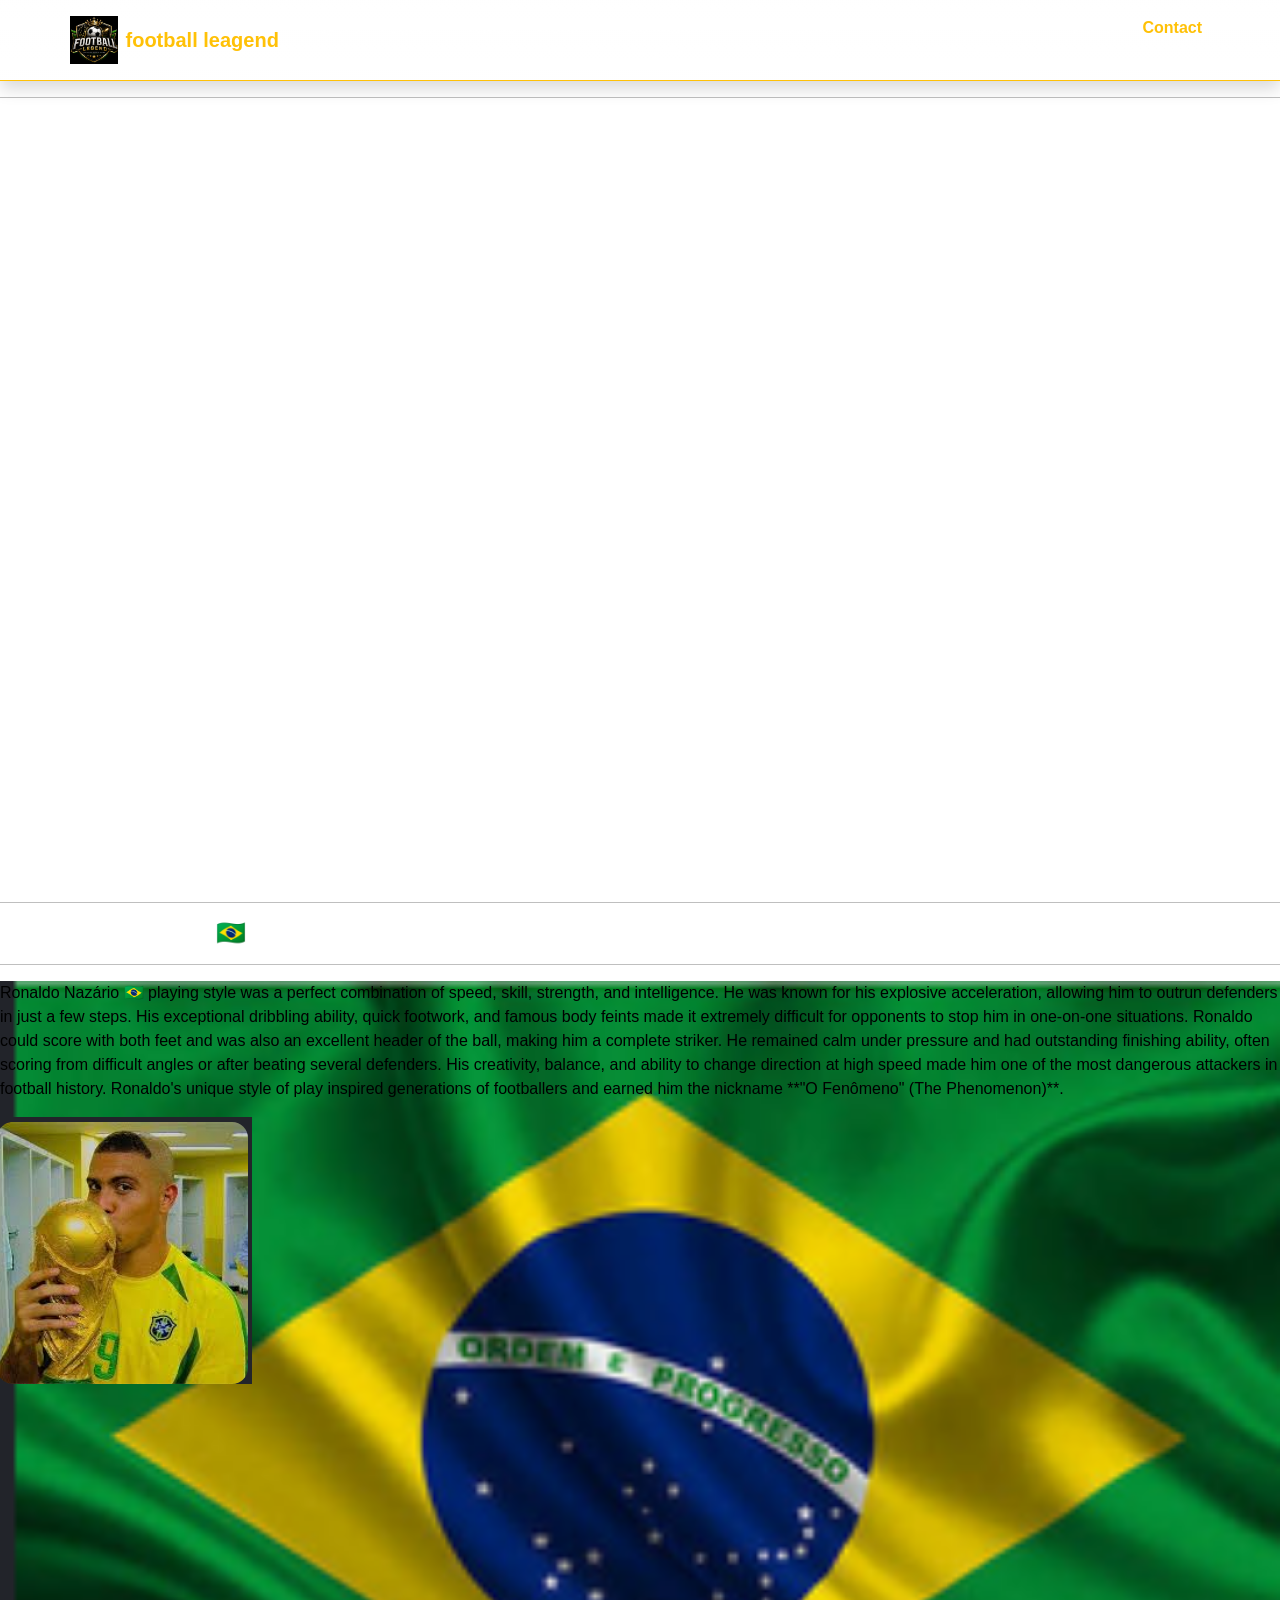
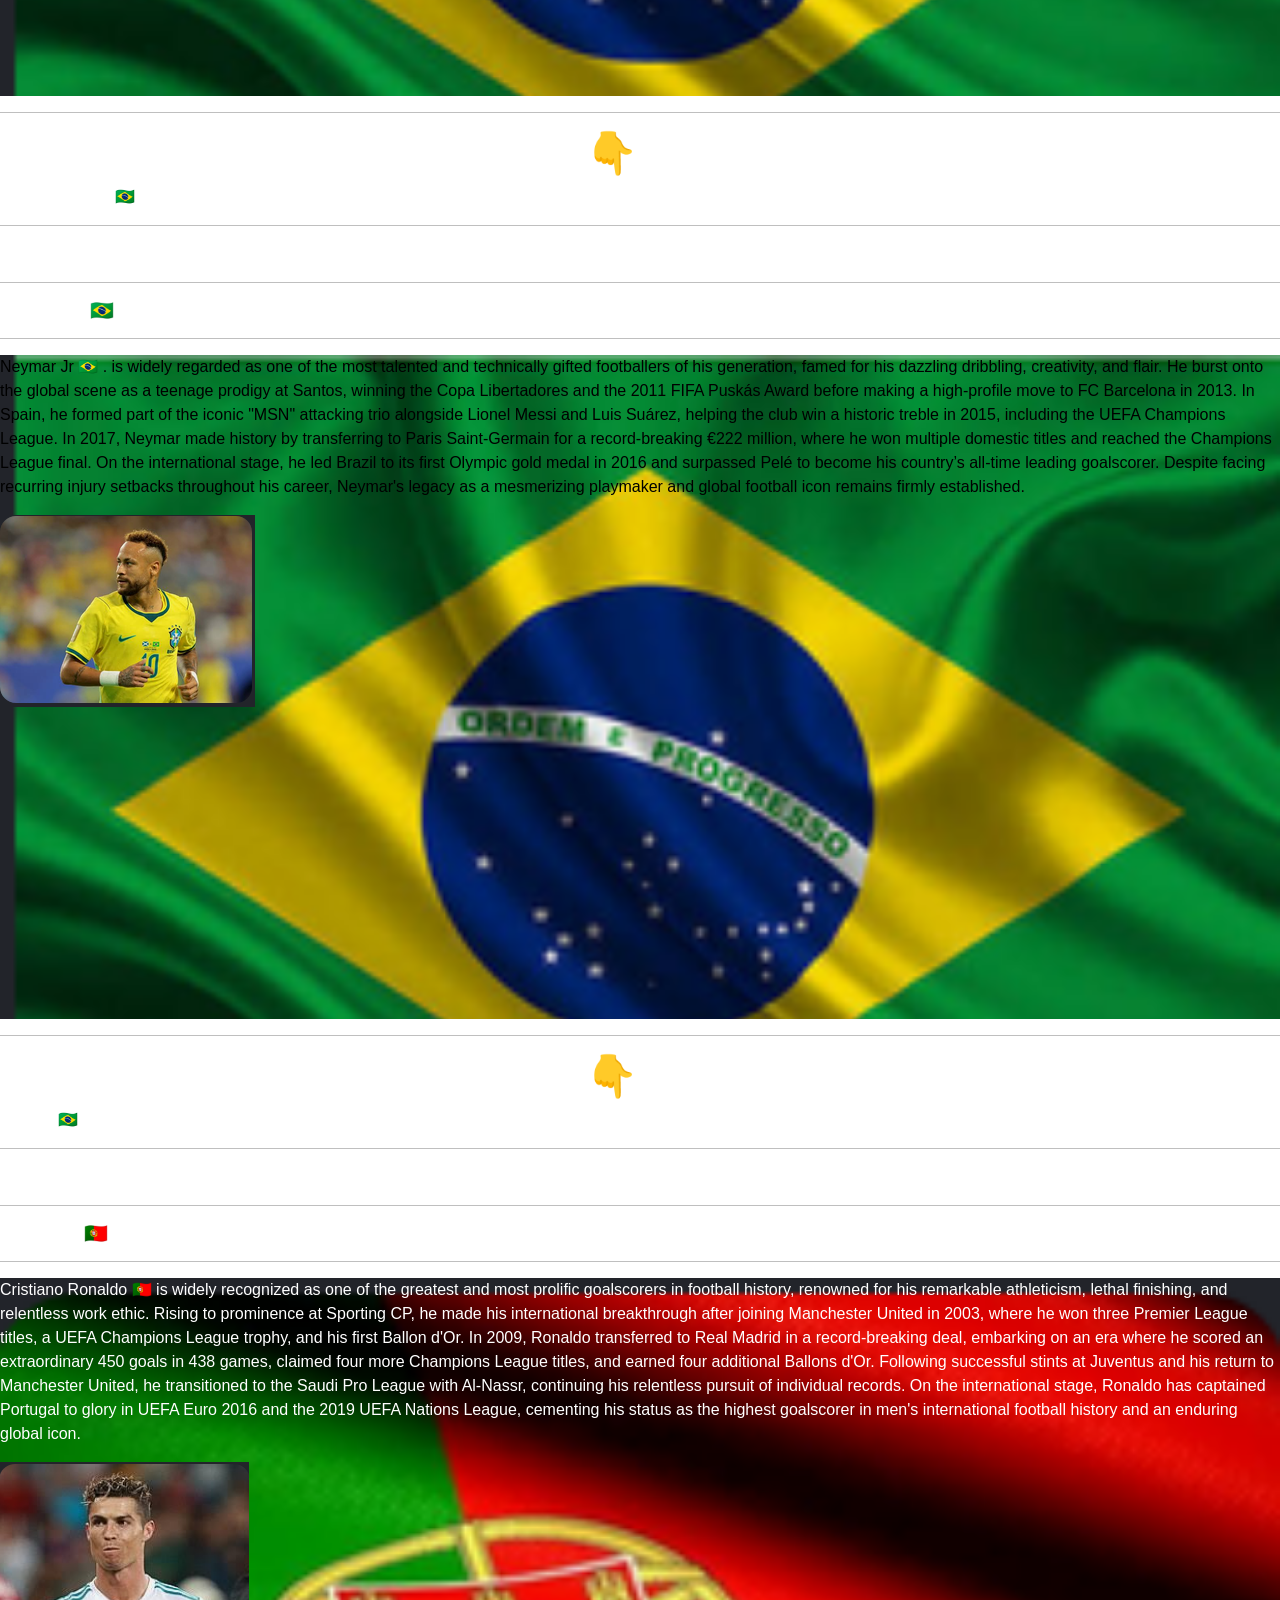
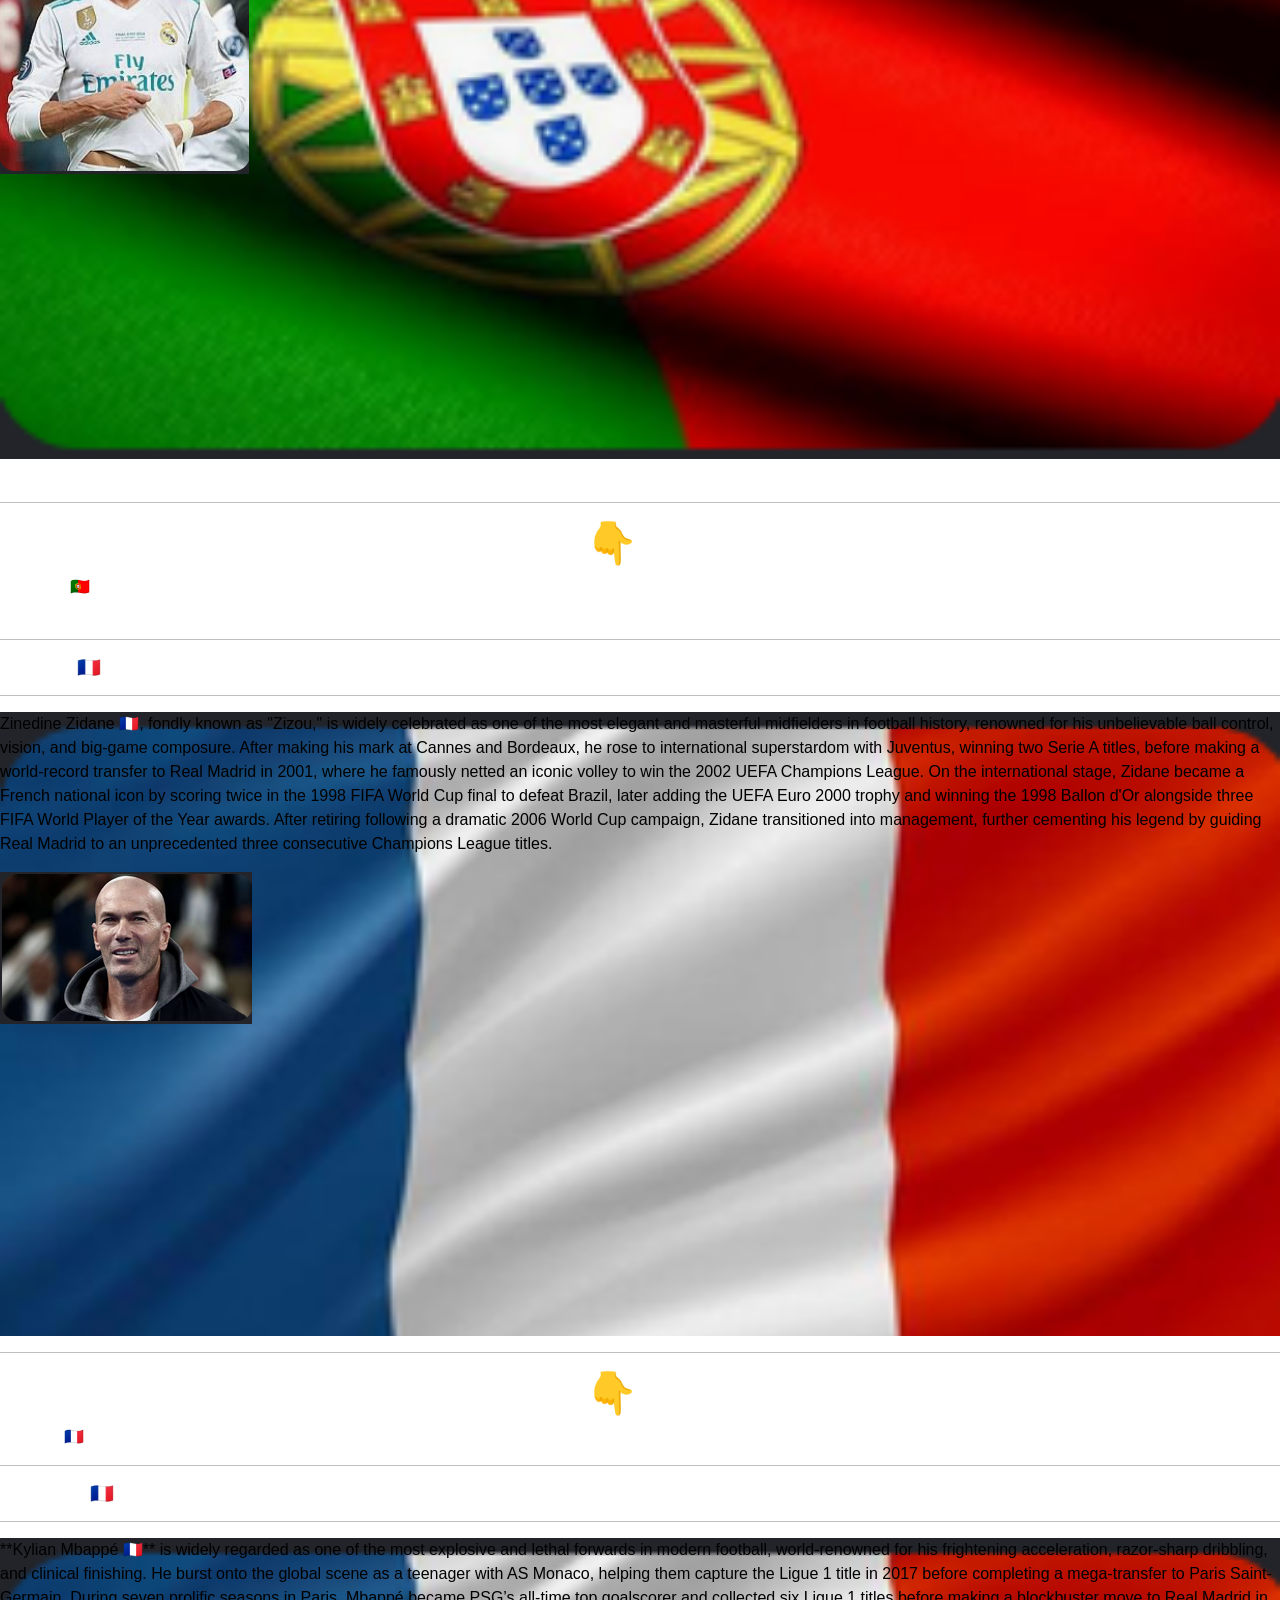
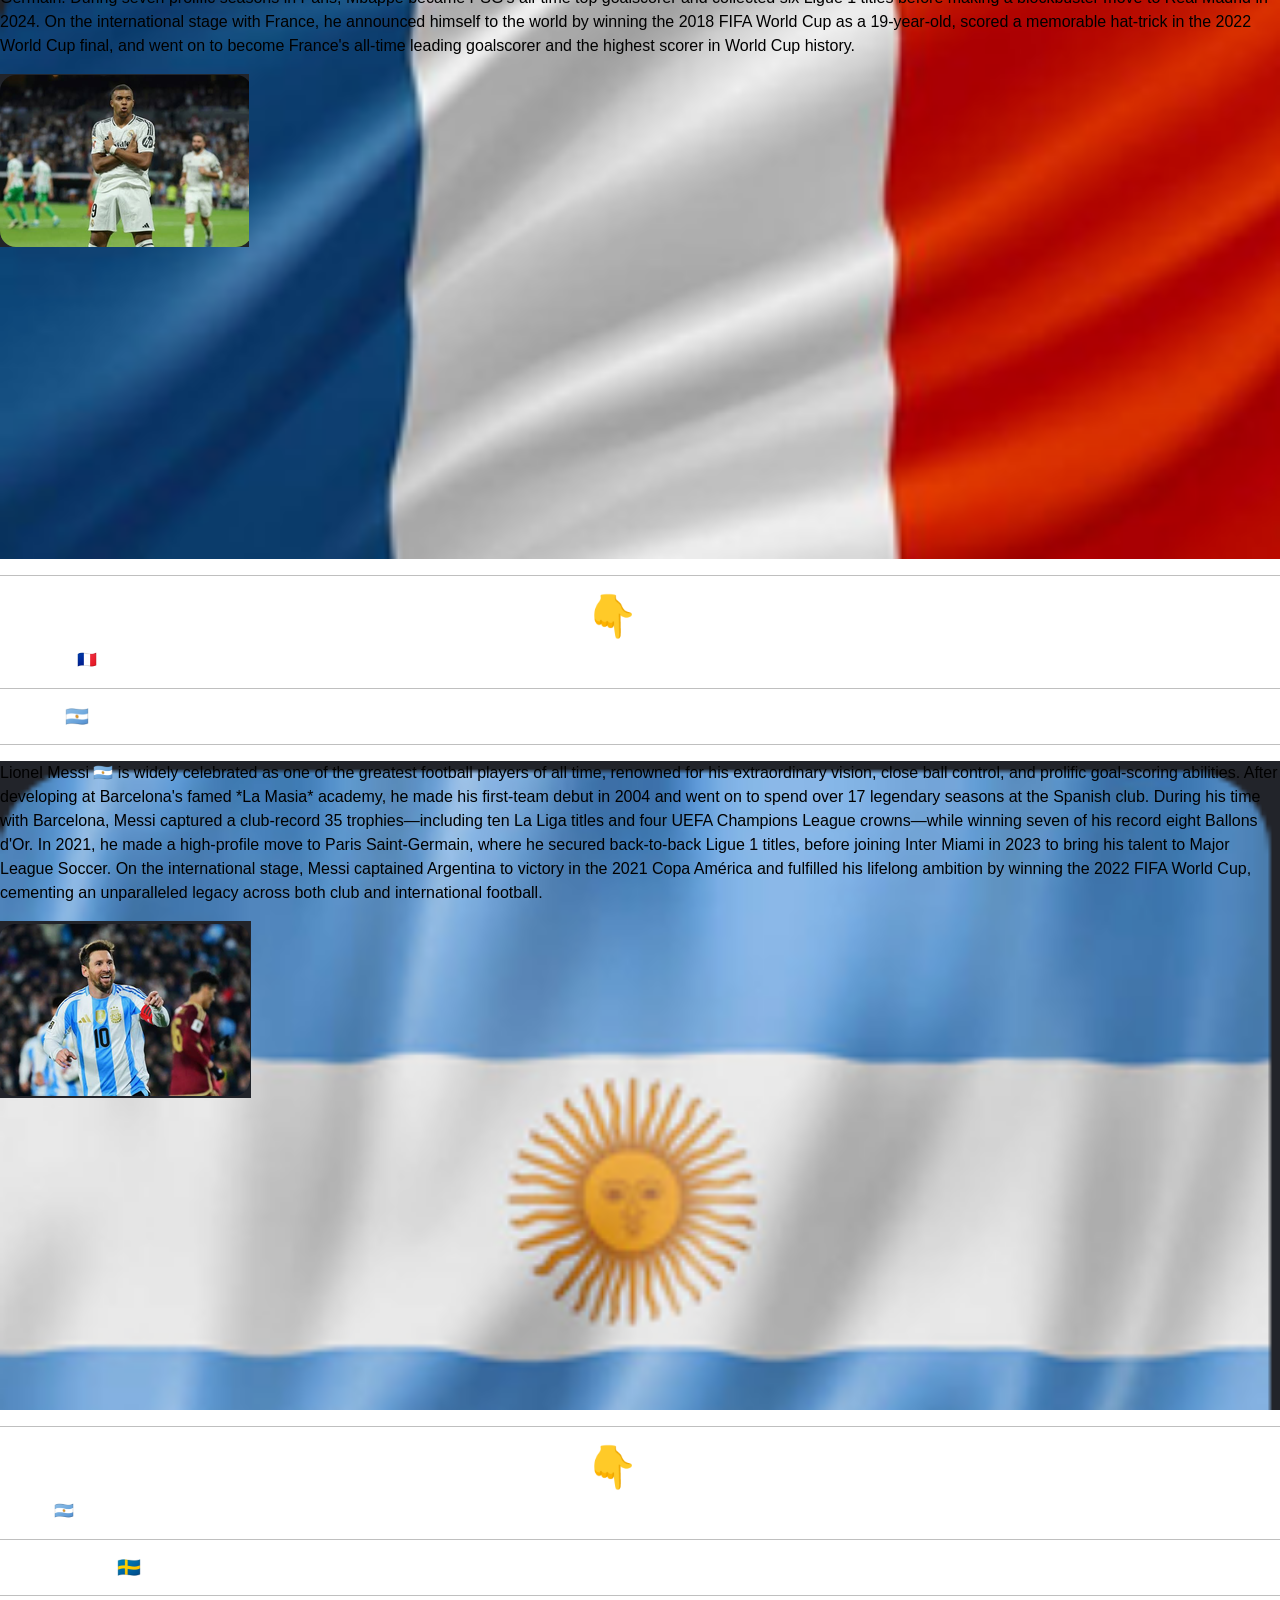
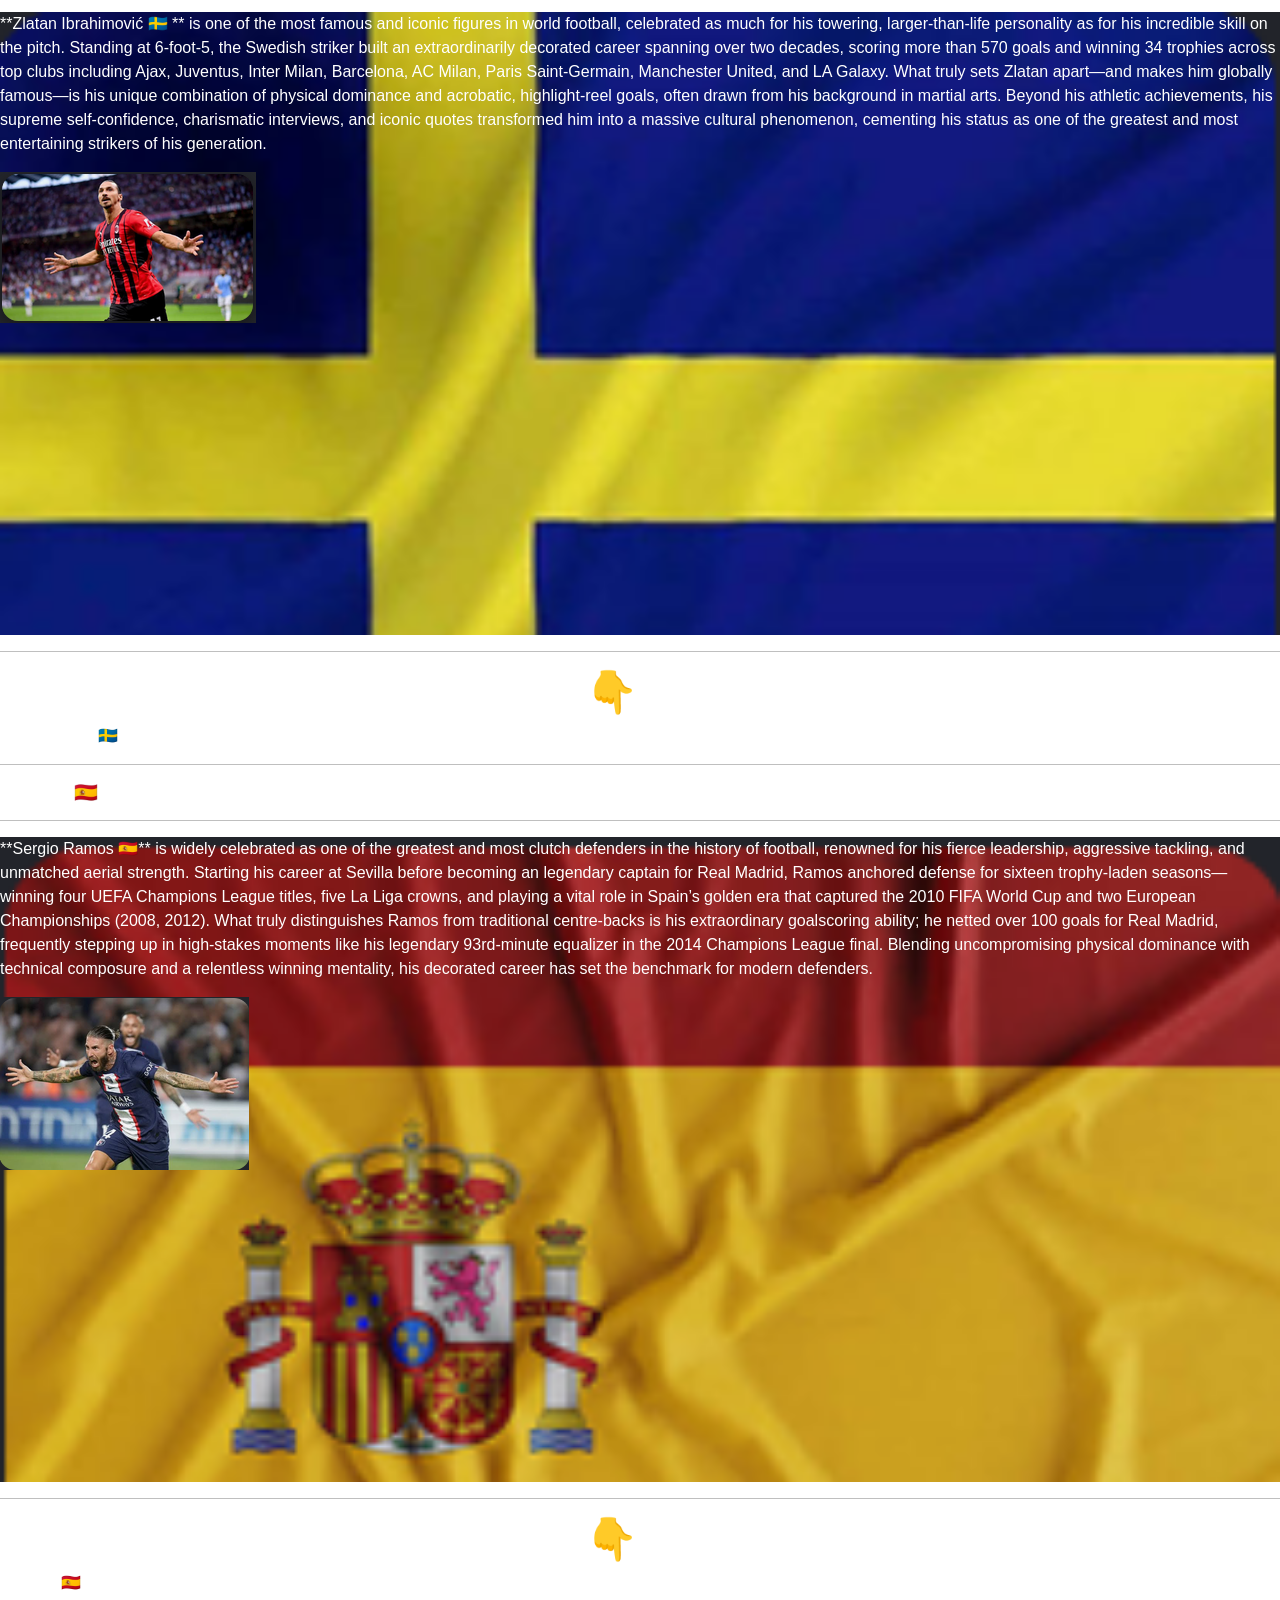
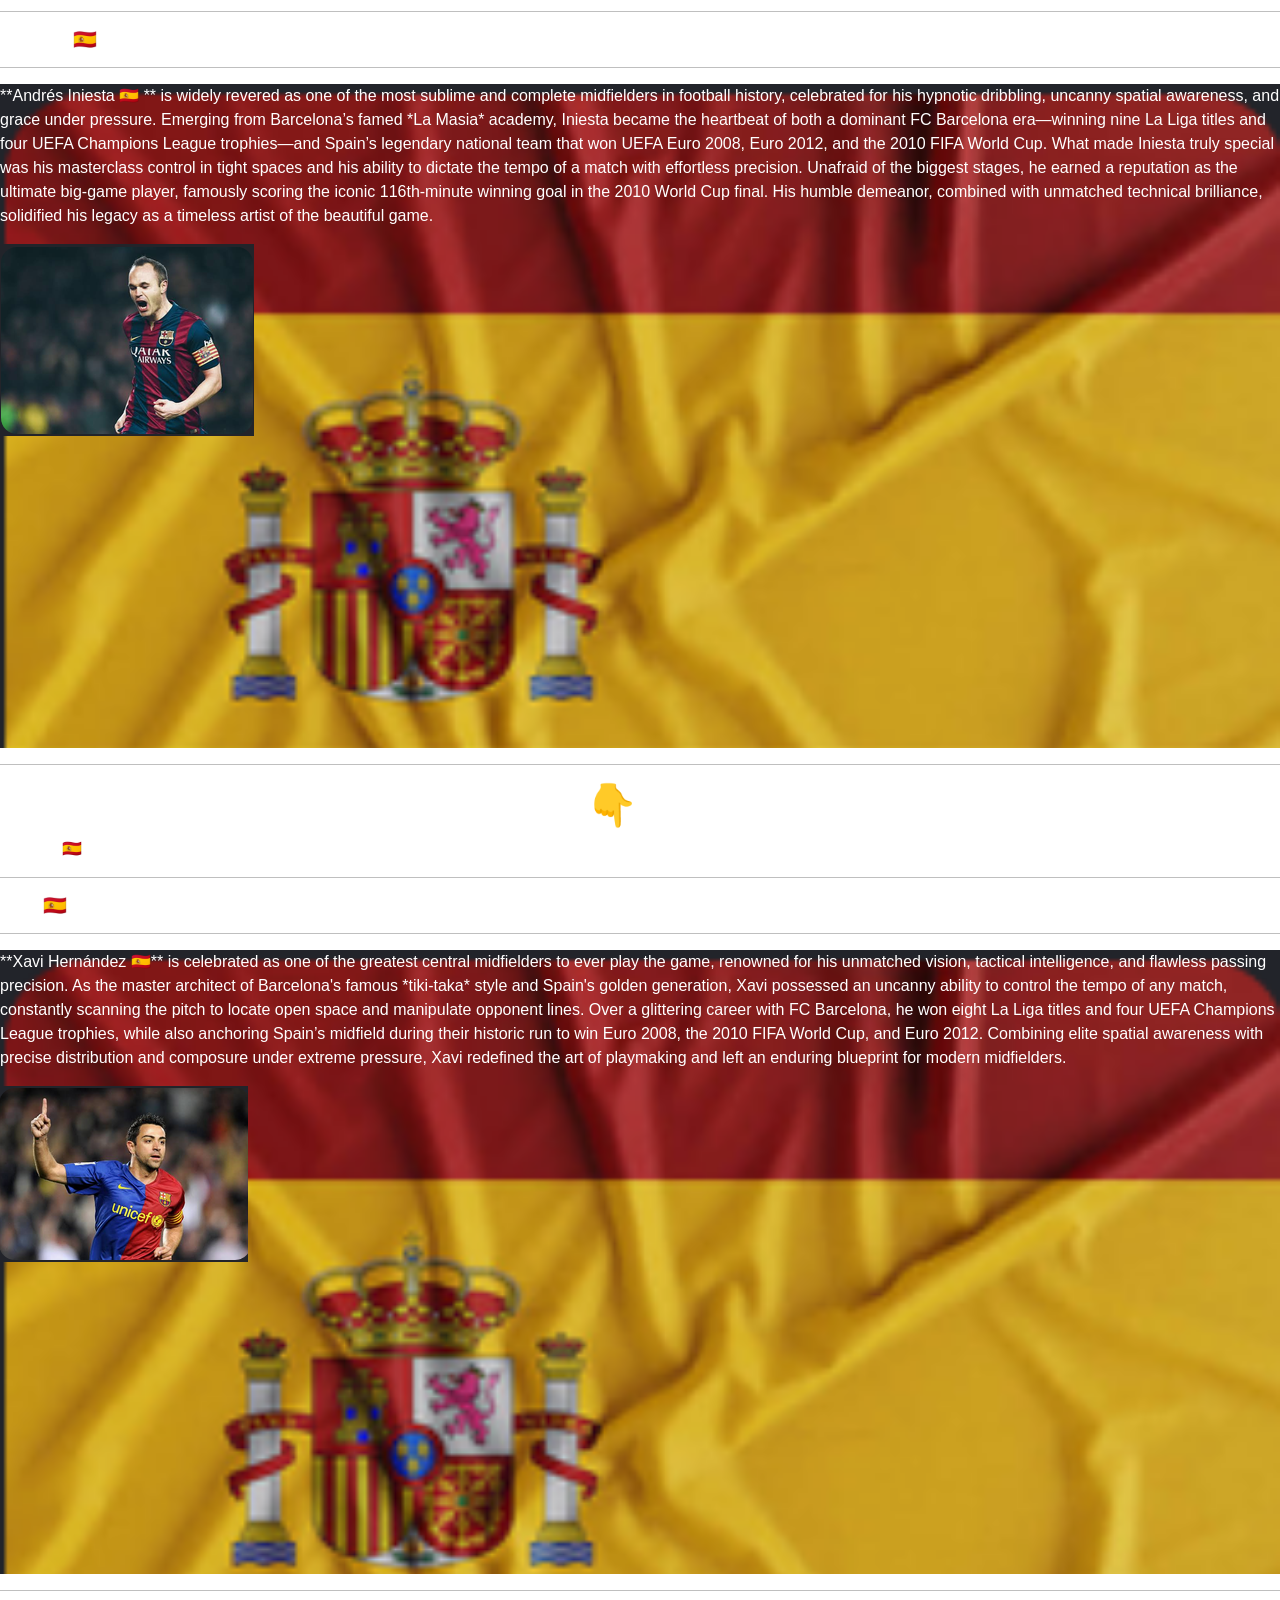
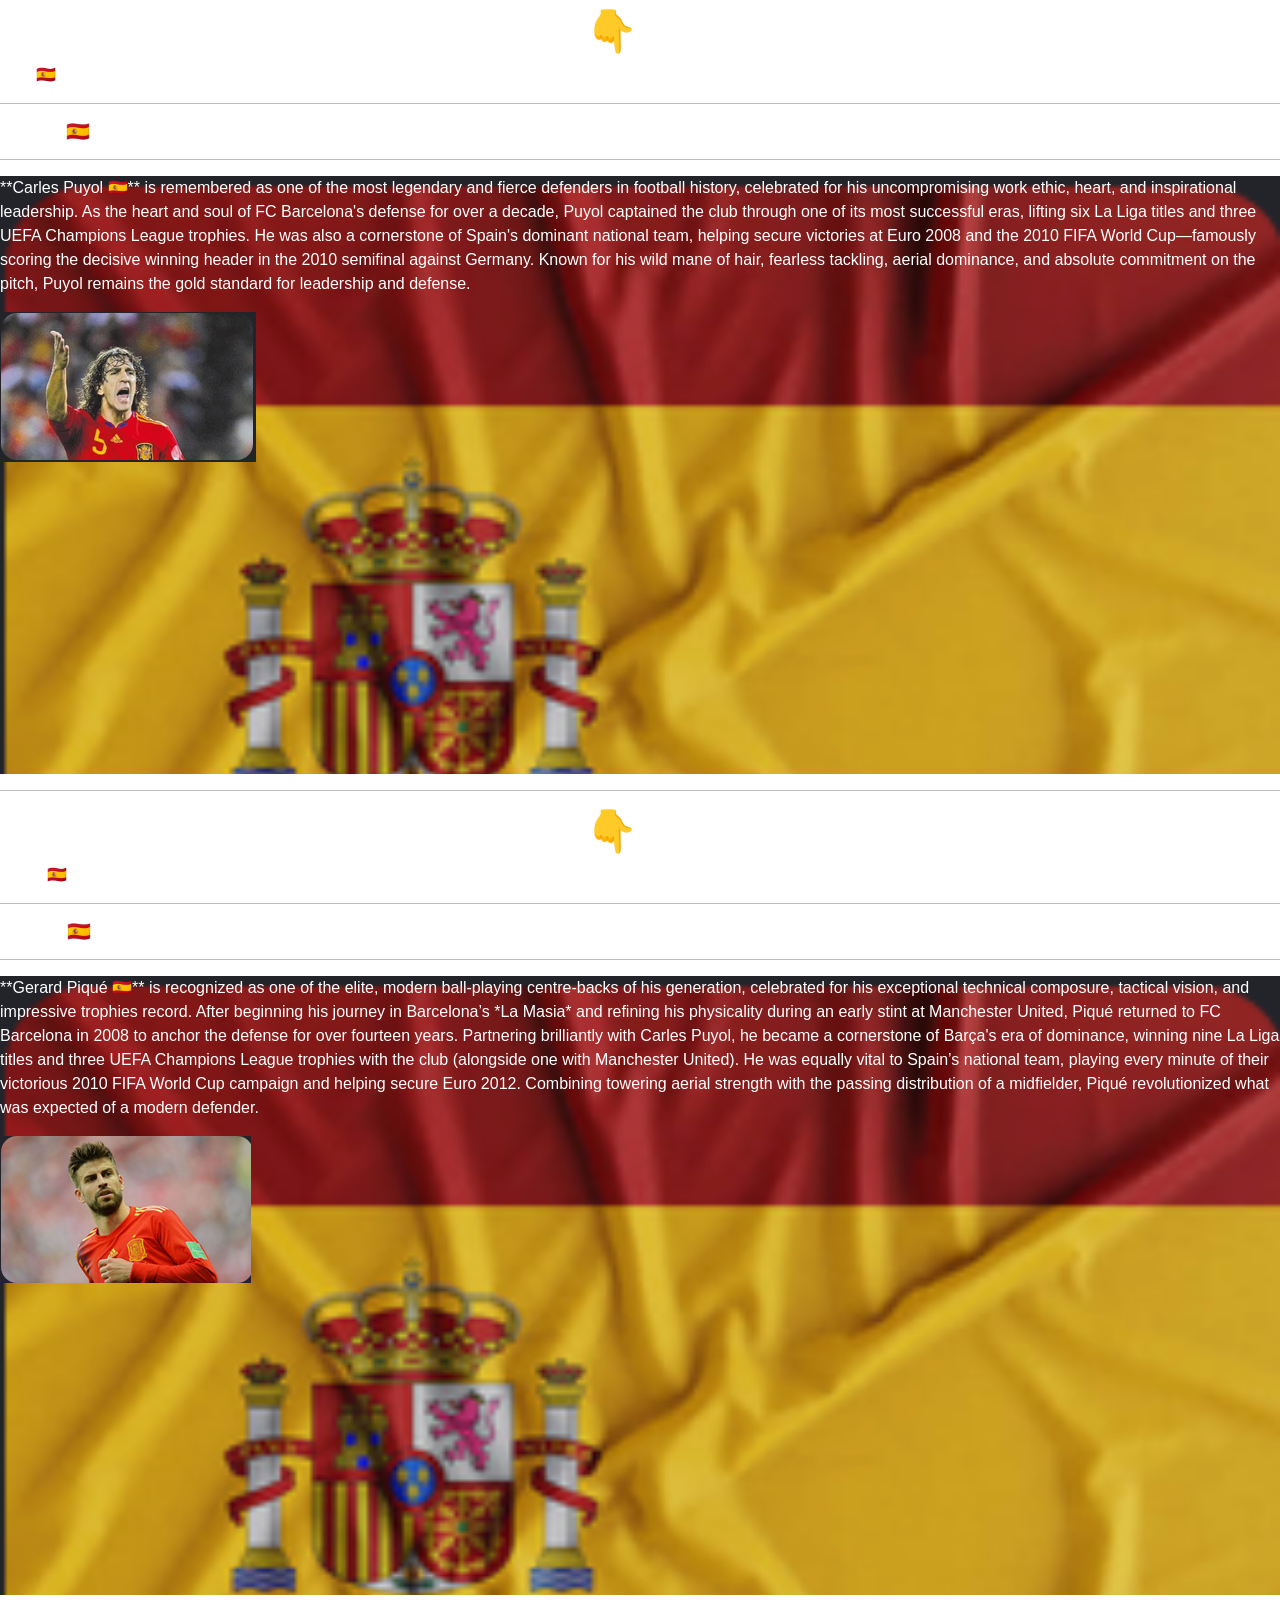
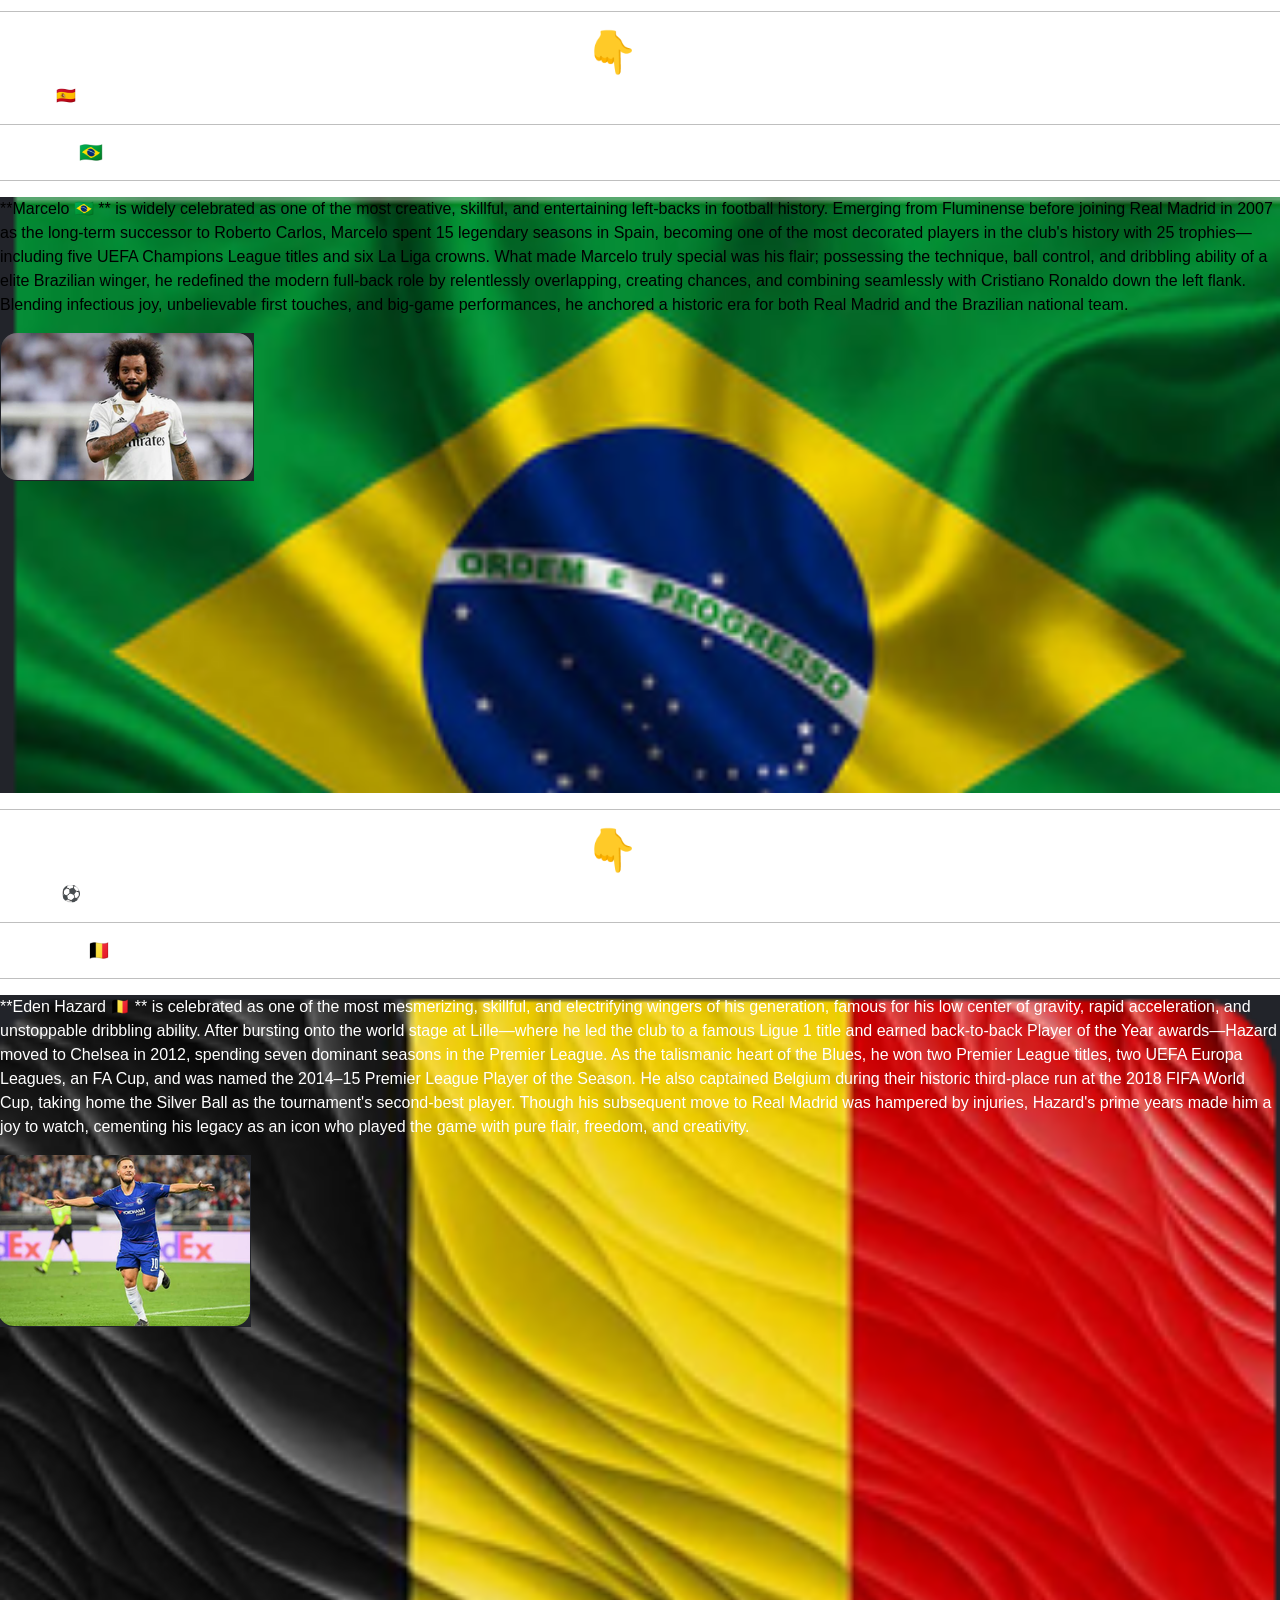
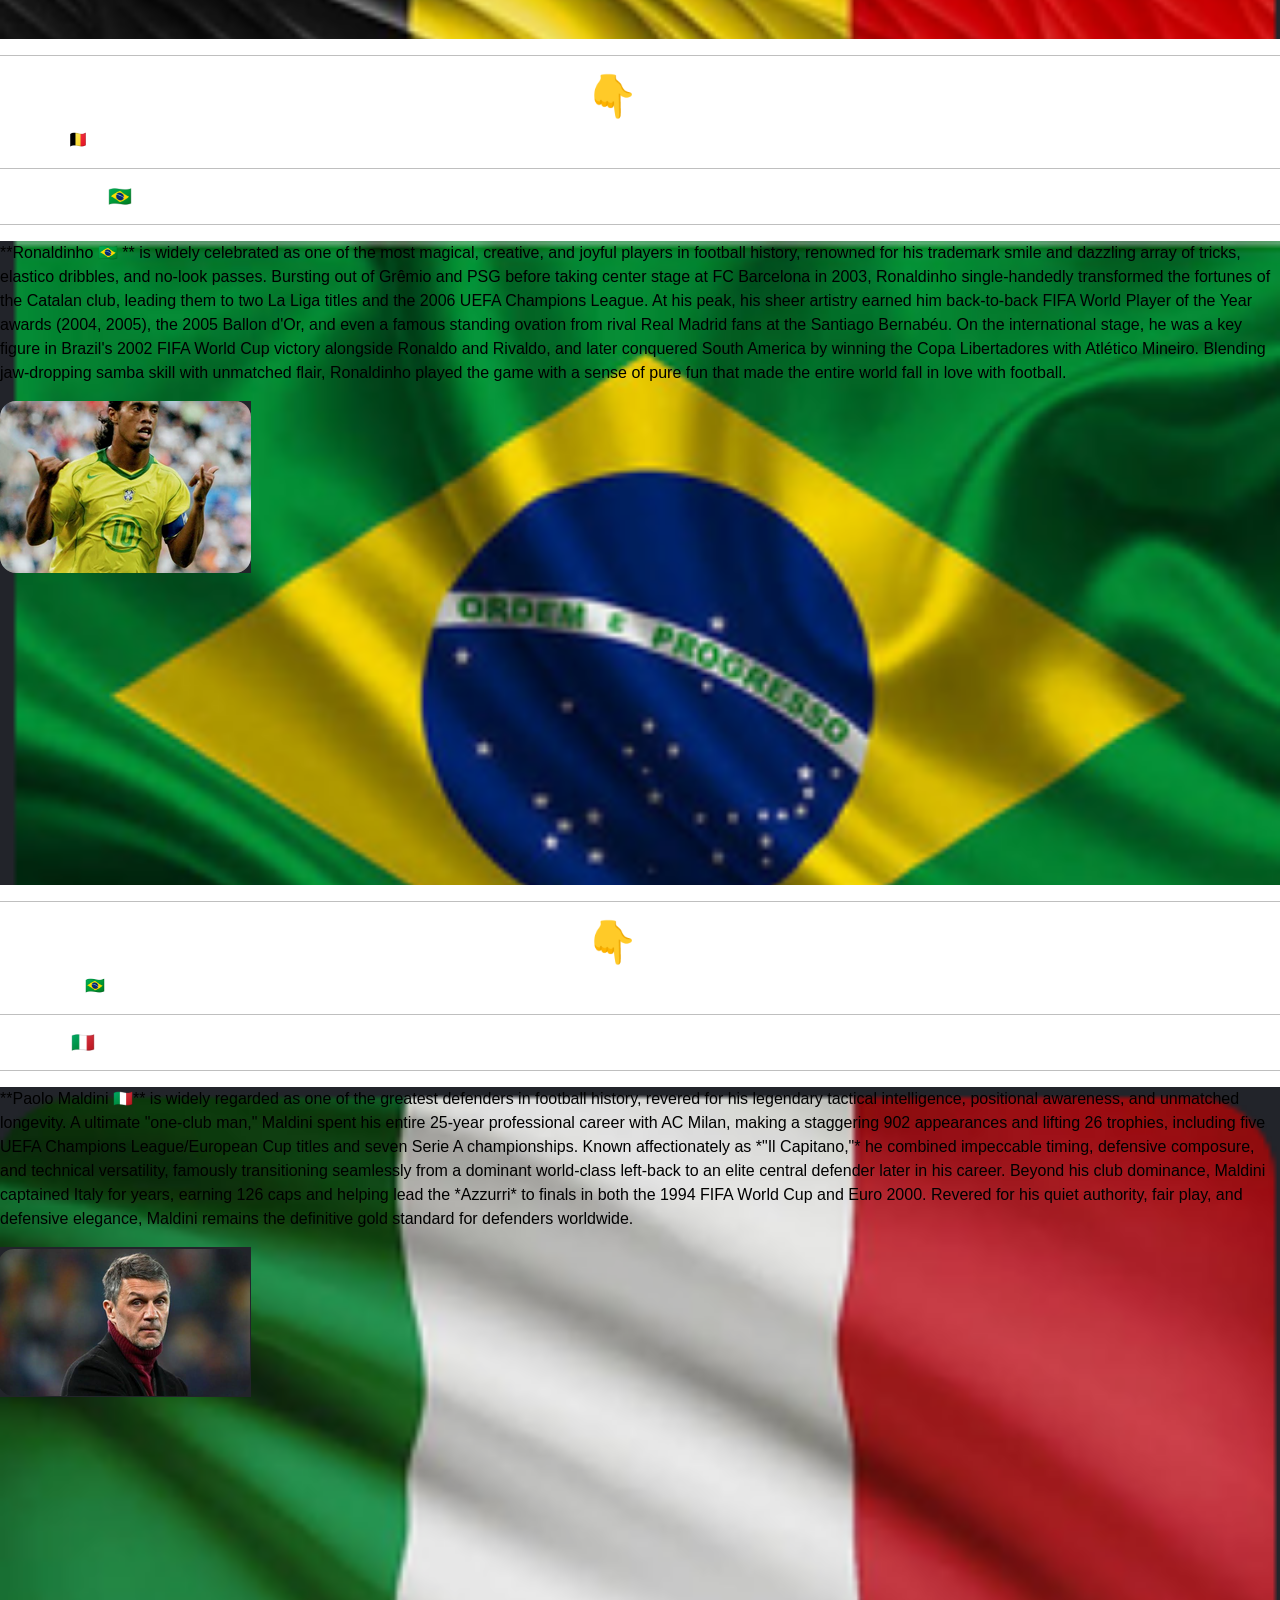
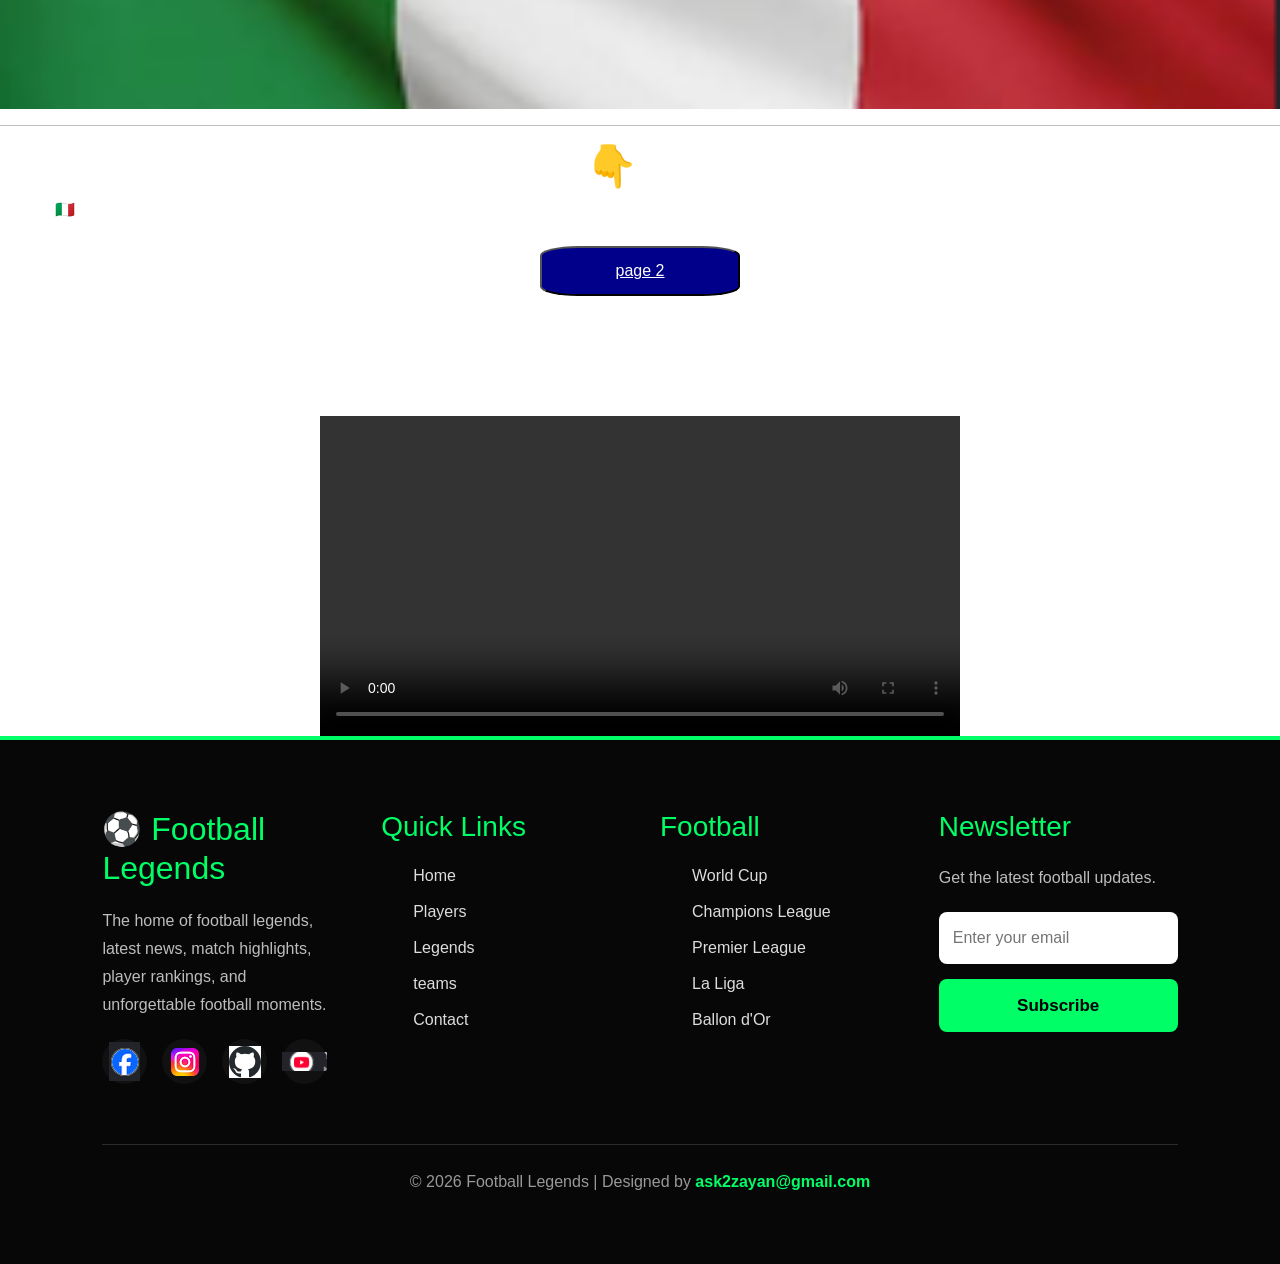
==== index.html @ ebcd94b7 "Add files via upload" ====
<!DOCTYPE html>
<html lang="en">
<head>
    <meta charset="UTF-8">
    <meta name="viewport" content="width=device-width, initial-scale=1.0">
        <title>Football Legend  |The Game of Legends</title>
    <link href="https://cdn.jsdelivr.net/npm/bootstrap@5.3.8/dist/css/bootstrap.min.css" rel="stylesheet" integrity="sha384-sRIl4kxILFvY47J16cr9ZwB07vP4J8+LH7qKQnuqkuIAvNWLzeN8tE5YBujZqJLB" crossorigin="anonymous">
<link rel="stylesheet" href="./style.css">
<link rel="shortcut icon" href="./logo.png" type="image/x-icon">
</head>
<body>
<body class="bg-white text-black">

  <!-- Sticky Header -->
  <header class="sticky-top bg-gradient border-bottom border-warning shadow">
    <nav class="navbar navbar-expand-xl navbar-dark container py-2">
      
      <!-- Logo Area -->
      <a class="navbar-brand d-flex align-items-center fw-bold text-warning" href="#">
        <span class="fs-3 me-2"><img src="./logo.png" alt="..." style="width:60px ;"  ></span>
        <span class="tracking-wide">football leagend</span>
      </a>

      <!-- Mobile Toggle Button -->
      <button class="navbar-toggler" type="button" data-bs-toggle="collapse" data-bs-target="#mainNavbar" aria-controls="mainNavbar" aria-expanded="false" aria-label="Toggle navigation">
        <span class="navbar-toggler-icon"></span>
      </button>

      <!-- Navigation Links -->
      <div class="collapse navbar-collapse" id="mainNavbar" style="color: black;"  >
        <ul class="navbar-nav ms-auto mb-2 mb-xl-0 gap-xl-1">
          <li class="nav-item">
            <a class="nav-link fw-semibold" href="./player.html">Players</a>
          </li>
          <li class="nav-item">
            <a class="nav-link fw-semibold" href="./leagend.html">Legends</a>
          </li>
          <li class="nav-item">
            <a class="nav-link fw-semibold text-capitalize" href="./teams.html">Teams</a>
          </li>
          <li class="nav-item">
            <a class="nav-link fw-semibold" href="./world cup .html">World Cup</a>
          </li>
          <li class="nav-item">
            <a class="nav-link fw-semibold" href="./leadgue.html">Champions League</a>
          </li>
          <li class="nav-item">
            <a class="nav-link fw-semibold" href="./premier.html">Premier League</a>
          </li>
          <li class="nav-item">
            <a class="nav-link fw-semibold" href="./la.html">La Liga</a>
          </li>
          <li class="nav-item">
            <a class="nav-link fw-semibold" href="./ballon.html">Ballon d'Or</a>
          </li>
          <li class="nav-item">
            <a class="nav-link fw-semibold" href="./video.html">Videos</a>
          </li>
          <li class="nav-item">
            <a class="nav-link fw-semibold text-warning" href="./contect.html">Contact</a>
          </li>
        </ul>
      </div>

    </nav>
  </header>




</nav>
    <div class="play"  style="  background-position: center;  background-image: url(./ChatGPT\ Image\ Aug\ 3\,\ 2026\,\ 01_56_05\ PM.png); background-repeat: no-repeat; background-size: 100%; height: 1000px; " >
        
<h6></h6>
<hr>
</div>
<br>

</div>
<hr>
<h5 style="font-size: x-large;" >:ronaldo nazario R9 🇧🇷  :-</h5>
<hr>
<div class="R9"> 
<P> Ronaldo Nazário 🇧🇷  playing style was a perfect combination of speed, skill, strength, and intelligence. He was known for his explosive acceleration, allowing him to outrun defenders in just a few steps. His exceptional dribbling ability, quick footwork, and famous body feints made it extremely difficult for opponents to stop him in one-on-one situations. Ronaldo could score with both feet and was also an excellent header of the ball, making him a complete striker. He remained calm under pressure and had outstanding finishing ability, often scoring from difficult angles or after beating several defenders. His creativity, balance, and ability to change direction at high speed made him one of the most dangerous attackers in football history. Ronaldo's unique style of play inspired generations of footballers and earned him the nickname **"O Fenômeno" (The Phenomenon)**.</P>
<img src="./Screenshot 2026-07-29 at 16-03-27 r9 - Google Search.png" alt="r9">
<br>
<br>
<br>
<br>
<br>
<br>
<br>
<br>
<br>
<br>
<br>
<br>
<br>
<br>
</div>
<hr>
<h1>about his playing style click blow 👇</h1>
    <a href="https://youtu.be/BnAOL7z0GY8?si=r1n_H5SsnhCf3WZb">ronaldo nazario 🇧🇷 </a>
    <hr>
    <!-- neymar -->
<br>
    <hr>
    <h5 style="font-size:larger;">:neymar.jr 🇧🇷 :-</h5>
<hr>
<div class="m10"> 
<P>Neymar Jr 🇧🇷 . is widely regarded as one of the most talented and technically gifted footballers of his generation, famed for his dazzling dribbling, creativity, and flair. He burst onto the global scene as a teenage prodigy at Santos, winning the Copa Libertadores and the 2011 FIFA Puskás Award before making a high-profile move to FC Barcelona in 2013. In Spain, he formed part of the iconic "MSN" attacking trio alongside Lionel Messi and Luis Suárez, helping the club win a historic treble in 2015, including the UEFA Champions League. In 2017, Neymar made history by transferring to Paris Saint-Germain for a record-breaking €222 million, where he won multiple domestic titles and reached the Champions League final. On the international stage, he led Brazil to its first Olympic gold medal in 2016 and surpassed Pelé to become his country’s all-time leading goalscorer. Despite facing recurring injury setbacks throughout his career, Neymar's legacy as a mesmerizing playmaker and global football icon remains firmly established. </P>
<img src="./Screenshot 2026-07-30 at 16-53-04 neymar - Google Search.png" alt="m10">
<br>
<br>
<br>
<br>
<br>
<br>
<br>
<br>
<br>
<br>
<br>
<br>
<br>
<br>
</div>
<hr>
<h1>about his playing style click blow 👇</h1>
    <a href="https://youtu.be/7Ew93NripUY?si=goqkNUAT-Dew4Yw8">neymar 🇧🇷 </a>
<hr>

<!-- ronaldo -->
<br>
<hr>
    <h5 style="font-size:larger;">c.ronaldo  🇵🇹 :-</h5>
<hr>
<div class="cr7"> 
<P style="color: white;"  >
    Cristiano Ronaldo 🇵🇹  is widely recognized as one of the greatest and most prolific goalscorers in football history, renowned for his remarkable athleticism, lethal finishing, and relentless work ethic. Rising to prominence at Sporting CP, he made his international breakthrough after joining Manchester United in 2003, where he won three Premier League titles, a UEFA Champions League trophy, and his first Ballon d'Or. In 2009, Ronaldo transferred to Real Madrid in a record-breaking deal, embarking on an era where he scored an extraordinary 450 goals in 438 games, claimed four more Champions League titles, and earned four additional Ballons d'Or. Following successful stints at Juventus and his return to Manchester United, he transitioned to the Saudi Pro League with Al-Nassr, continuing his relentless pursuit of individual records. On the international stage, Ronaldo has captained Portugal to glory in UEFA Euro 2016 and the 2019 UEFA Nations League, cementing his status as the highest goalscorer in men's international football history and an enduring global icon.</P>
<img src="./Screenshot 2026-07-30 at 17-25-43 ronaldo - Google Search.png" alt="🈚 ">
<br>
<br>
<br>
<br>
<br>
<br>
<br>
<br>
<br>
<br>
<br>
<br>
<br>
<br>
</div>
<hr>
<h1>about his playing style click blow 👇</h1>
    <a href="https://youtu.be/TgHcTailbao?si=OLzRfBXPG4eGNCNY">c.ronaldo 🇵🇹 </a>
<br>    
    <!-- zidan -->
<br>
<hr>
<h5 style="font-size:larger;">z.zidane 🇫🇷:-</h5>
<hr>
<div class="zz"> 
<P>Zinedine Zidane 🇫🇷, fondly known as "Zizou," is widely celebrated as one of the most elegant and masterful midfielders in football history, renowned for his unbelievable ball control, vision, and big-game composure. After making his mark at Cannes and Bordeaux, he rose to international superstardom with Juventus, winning two Serie A titles, before making a world-record transfer to Real Madrid in 2001, where he famously netted an iconic volley to win the 2002 UEFA Champions League. On the international stage, Zidane became a French national icon by scoring twice in the 1998 FIFA World Cup final to defeat Brazil, later adding the UEFA Euro 2000 trophy and winning the 1998 Ballon d'Or alongside three FIFA World Player of the Year awards. After retiring following a dramatic 2006 World Cup campaign, Zidane transitioned into management, further cementing his legend by guiding Real Madrid to an unprecedented three consecutive Champions League titles.</P>
<img src="./Screenshot 2026-07-30 at 17-42-44 zidane - Google Search.png" alt="🈚">
<br>
<br>
<br>
<br>
<br>
<br>
<br>
<br>
<br>
<br>
<br>
<br>
<br>
<br>
</div>
<hr>
<h1>about his playing style click blow 👇</h1>
    <a href="https://youtu.be/GkWNboVtzho?si=5rFJJrxOhWycrUry">z.zidane 🇫🇷</a>

<!-- K.Mbappa -->
<br>
<hr>

<h5 style="font-size:larger;">k.mbappa 🇫🇷:-</h5>
<hr>
<div class="k10"> 
<P>**Kylian Mbappé 🇫🇷** is widely regarded as one of the most explosive and lethal forwards in modern football, world-renowned for his frightening acceleration, razor-sharp dribbling, and clinical finishing. He burst onto the global scene as a teenager with AS Monaco, helping them capture the Ligue 1 title in 2017 before completing a mega-transfer to Paris Saint-Germain. During seven prolific seasons in Paris, Mbappé became PSG’s all-time top goalscorer and collected six Ligue 1 titles before making a blockbuster move to Real Madrid in 2024. On the international stage with France, he announced himself to the world by winning the 2018 FIFA World Cup as a 19-year-old, scored a memorable hat-trick in the 2022 World Cup final, and went on to become France's all-time leading goalscorer and the highest scorer in World Cup history.</P>
<img src="./Screenshot 2026-07-30 at 18-04-14 k.mbappe - Google Search.png" alt="🈚">
<br>
<br>
<br>
<br>
<br>
<br>
<br>
<br>
<br>
<br>
<br>
<br>
<br>
<br>
</div>
<hr>
<h1>about his playing style click blow 👇</h1>
    <a href="https://youtu.be/tWj_Y4QBMk8?si=tFZ1kTietHitm8IE">K.Mbappa 🇫🇷</a>

<!-- messi -->
<br>
<hr>
<h5 style="font-size:larger;">l.messi 🇦🇷 :-</h5>
<hr>
<div class="l10"> 
<P>Lionel Messi 🇦🇷  is widely celebrated as one of the greatest football players of all time, renowned for his extraordinary vision, close ball control, and prolific goal-scoring abilities. After developing at Barcelona's famed *La Masia* academy, he made his first-team debut in 2004 and went on to spend over 17 legendary seasons at the Spanish club. During his time with Barcelona, Messi captured a club-record 35 trophies—including ten La Liga titles and four UEFA Champions League crowns—while winning seven of his record eight Ballons d'Or. In 2021, he made a high-profile move to Paris Saint-Germain, where he secured back-to-back Ligue 1 titles, before joining Inter Miami in 2023 to bring his talent to Major League Soccer. On the international stage, Messi captained Argentina to victory in the 2021 Copa América and fulfilled his lifelong ambition by winning the 2022 FIFA World Cup, cementing an unparalleled legacy across both club and international football.</P>
<img src="./Screenshot 2026-07-30 at 18-13-32 messi - Google Search.png" alt="🈚">
<br>
<br>
<br>
<br>
<br>
<br>
<br>
<br>
<br>
<br>
<br>
<br>
<br>
<br>
</div>
<hr>
<h1>about his playing style click blow 👇</h1>
    <a href="https://youtu.be/nA8wHQvHPJU?si=PH9fGD4j-ZZlX1Th">l.messi 🇦🇷  </a>

<!-- z.ibrahimovic -->
<br>
<hr>


<h5 style="font-size:larger;">z.ibrahimovic 🇸🇪  :-</h5>
<hr>
<div class="z"> 
<P style="color:white;"  >**Zlatan Ibrahimović 🇸🇪 ** is one of the most famous and iconic figures in world football, celebrated as much for his towering, larger-than-life personality as for his incredible skill on the pitch. Standing at 6-foot-5, the Swedish striker built an extraordinarily decorated career spanning over two decades, scoring more than 570 goals and winning 34 trophies across top clubs including Ajax, Juventus, Inter Milan, Barcelona, AC Milan, Paris Saint-Germain, Manchester United, and LA Galaxy.
What truly sets Zlatan apart—and makes him globally famous—is his unique combination of physical dominance and acrobatic, highlight-reel goals, often drawn from his background in martial arts. Beyond his athletic achievements, his supreme self-confidence, charismatic interviews, and iconic quotes transformed him into a massive cultural phenomenon, cementing his status as one of the greatest and most entertaining strikers of his generation.</P>
<img src="./Screenshot 2026-07-31 at 16-21-54 z.ibrahimovic - Google Search.png" alt="🇸🇪 ">
<br>
<br>
<br>
<br>
<br>
<br>
<br>
<br>
<br>
<br>
<br>
<br>
<br>
<br>
</div>
<hr>
<h1>about his playing style click blow 👇</h1>
    <a href="https://youtu.be/OfS5MI_3_WE?si=HBeiKEJbHKADmmSr">z.ibrahimovic 🇸🇪  </a>


    <!-- s.ramos -->
<br>
<hr>

<h5 style="font-size:larger;">s.ramos 🇪🇸:-</h5>
<hr>
<div class="s.r"  style="background-image: url(./Screenshot\ 2026-07-31\ at\ 17-03-39\ spain\ flag\ -\ Google\ Search.png); background-repeat: no-repeat;background-size: 100%;"  > 
<P
style="color:white;"
>**Sergio Ramos 🇪🇸** is widely celebrated as one of the greatest and most clutch defenders in the history of football, renowned for his fierce leadership, aggressive tackling, and unmatched aerial strength. Starting his career at Sevilla before becoming an legendary captain for Real Madrid, Ramos anchored defense for sixteen trophy-laden seasons—winning four UEFA Champions League titles, five La Liga crowns, and playing a vital role in Spain’s golden era that captured the 2010 FIFA World Cup and two European Championships (2008, 2012). What truly distinguishes Ramos from traditional centre-backs is his extraordinary goalscoring ability; he netted over 100 goals for Real Madrid, frequently stepping up in high-stakes moments like his legendary 93rd-minute equalizer in the 2014 Champions League final. Blending uncompromising physical dominance with technical composure and a relentless winning mentality, his decorated career has set the benchmark for modern defenders.</P>
<img src="./Screenshot 2026-07-31 at 16-34-45 sergio ramos - Google Search.png" alt="🇪🇸">
<br>
<br>
<br>
<br>
<br>
<br>
<br>
<br>
<br>
<br>
<br>
<br>
<br>
<br>
</div>
<hr>
<h1>about his playing style click blow 👇</h1>
    <a href="https://youtu.be/04Q6ybR1bLc?si=rNs9MIW3xWxrQX_7">s.ramos 🇪🇸</a>

 <!-- A.inesta -->
<br>
<hr>



<h5 style="font-size:larger;">a.inesta 🇪🇸:-</h5>
<hr>
<div class="a.i" style="background-image: url(./Screenshot\ 2026-07-31\ at\ 17-03-39\ spain\ flag\ -\ Google\ Search.png); background-repeat: no-repeat;background-size: 100%;" > 
<P style="color:white;"  >**Andrés Iniesta 🇪🇸 ** is widely revered as one of the most sublime and complete midfielders in football history, celebrated for his hypnotic dribbling, uncanny spatial awareness, and grace under pressure. Emerging from Barcelona’s famed *La Masia* academy, Iniesta became the heartbeat of both a dominant FC Barcelona era—winning nine La Liga titles and four UEFA Champions League trophies—and Spain’s legendary national team that won UEFA Euro 2008, Euro 2012, and the 2010 FIFA World Cup. What made Iniesta truly special was his masterclass control in tight spaces and his ability to dictate the tempo of a match with effortless precision. Unafraid of the biggest stages, he earned a reputation as the ultimate big-game player, famously scoring the iconic 116th-minute winning goal in the 2010 World Cup final. His humble demeanor, combined with unmatched technical brilliance, solidified his legacy as a timeless artist of the beautiful game.</P>
<img src="./Screenshot 2026-07-31 at 16-36-10 inesta - Google Search.png" alt="🇪🇸">
<br>
<br>
<br>
<br>
<br>
<br>
<br>
<br>
<br>
<br>
<br>
<br>
<br>
<br>
</div>
<hr>
<h1>about his playing style click blow 👇</h1>
    <a href="https://youtu.be/xMFXpAJ432k?si=iFgu5R6YP2mt6UfA">A.inesta 🇪🇸 </a>

<!-- xavi -->
<br>
<hr>

<h5 style="font-size:larger;">Xavi 🇪🇸:-</h5>
<hr>
<div class="a.i" style="background-image: url(./Screenshot\ 2026-07-31\ at\ 17-03-39\ spain\ flag\ -\ Google\ Search.png); background-repeat: no-repeat;background-size: 100%;" > 
<P style="color:white;"  >**Xavi Hernández 🇪🇸** is celebrated as one of the greatest central midfielders to ever play the game, renowned for his unmatched vision, tactical intelligence, and flawless passing precision. As the master architect of Barcelona's famous *tiki-taka* style and Spain's golden generation, Xavi possessed an uncanny ability to control the tempo of any match, constantly scanning the pitch to locate open space and manipulate opponent lines. Over a glittering career with FC Barcelona, he won eight La Liga titles and four UEFA Champions League trophies, while also anchoring Spain’s midfield during their historic run to win Euro 2008, the 2010 FIFA World Cup, and Euro 2012. Combining elite spatial awareness with precise distribution and composure under extreme pressure, Xavi redefined the art of playmaking and left an enduring blueprint for modern midfielders.</P>
<img src="./Screenshot 2026-07-31 at 16-35-29 xavi - Google Search.png" alt="🇪🇸">
<br>
<br>
<br>
<br>
<br>
<br>
<br>
<br>
<br>
<br>
<br>
<br>
<br>
<br>
</div>
<hr>
<h1>about his playing style click blow 👇</h1>
    <a href="https://youtu.be/fTpmdWjHMHk?si=se-CUWd-TUZG0TqZ">Xavi 🇪🇸 </a>

<!-- c.puyol -->
<br>
<hr>





<h5 style="font-size:larger;">c.puyal 🇪🇸:-</h5>
<hr>
<div class="a.i" style="background-image: url(./Screenshot\ 2026-07-31\ at\ 17-03-39\ spain\ flag\ -\ Google\ Search.png); background-repeat: no-repeat;background-size: 100%;" > 
<P style="color:white;"    >**Carles Puyol 🇪🇸** is remembered as one of the most legendary and fierce defenders in football history, celebrated for his uncompromising work ethic, heart, and inspirational leadership. As the heart and soul of FC Barcelona's defense for over a decade, Puyol captained the club through one of its most successful eras, lifting six La Liga titles and three UEFA Champions League trophies. He was also a cornerstone of Spain's dominant national team, helping secure victories at Euro 2008 and the 2010 FIFA World Cup—famously scoring the decisive winning header in the 2010 semifinal against Germany. Known for his wild mane of hair, fearless tackling, aerial dominance, and absolute commitment on the pitch, Puyol remains the gold standard for leadership and defense.</P>
<img src="./Screenshot 2026-07-31 at 16-36-59 spain famous football players - Google Search.png" alt="🇪🇸">
<br>
<br>
<br>
<br>
<br>
<br>
<br>
<br>
<br>
<br>
<br>
<br>
<br>
<br>
</div>
<hr>
<h1>about his playing style click blow 👇</h1>
    <a href="https://youtu.be/_yXBeNw5y3U?si=dSJQS2DQNXUuvqi6">c.pual 🇪🇸 </a>


 <!-- s.pique -->
<br>
<hr>

<h5 style="font-size:larger;">s.pique 🇪🇸:-</h5>
<hr>
<div class="a.i" style="background-image: url(./Screenshot\ 2026-07-31\ at\ 17-03-39\ spain\ flag\ -\ Google\ Search.png); background-repeat: no-repeat;background-size: 100%;" > 
<P style="color:white;"   >**Gerard Piqué 🇪🇸** is recognized as one of the elite, modern ball-playing centre-backs of his generation, celebrated for his exceptional technical composure, tactical vision, and impressive trophies record. After beginning his journey in Barcelona’s *La Masia* and refining his physicality during an early stint at Manchester United, Piqué returned to FC Barcelona in 2008 to anchor the defense for over fourteen years. Partnering brilliantly with Carles Puyol, he became a cornerstone of Barça's era of dominance, winning nine La Liga titles and three UEFA Champions League trophies with the club (alongside one with Manchester United). He was equally vital to Spain’s national team, playing every minute of their victorious 2010 FIFA World Cup campaign and helping secure Euro 2012. Combining towering aerial strength with the passing distribution of a midfielder, Piqué revolutionized what was expected of a modern defender.</P>
<img src="./Screenshot 2026-07-31 at 16-37-53 pique spain - Google Search - Copy.png" alt="🇪🇸">
<br>
<br>
<br>
<br>
<br>
<br>
<br>
<br>
<br>
<br>
<br>
<br>
<br>
<br>
</div>
<hr>
<h1>about his playing style click blow 👇</h1>
    <a href="https://youtu.be/1ku6yxiDh48?si=66R3NOogBsvaQ74X">s.pique 🇪🇸 </a>

<!-- marcelo -->
<br>
<hr>

<h5 style="font-size: larger;">:marcelo 🇧🇷  :-</h5>
<hr>
<div class="m"> 
<P   > **Marcelo 🇧🇷 ** is widely celebrated as one of the most creative, skillful, and entertaining left-backs in football history. Emerging from Fluminense before joining Real Madrid in 2007 as the long-term successor to Roberto Carlos, Marcelo spent 15 legendary seasons in Spain, becoming one of the most decorated players in the club's history with 25 trophies—including five UEFA Champions League titles and six La Liga crowns. What made Marcelo truly special was his flair; possessing the technique, ball control, and dribbling ability of a elite Brazilian winger, he redefined the modern full-back role by relentlessly overlapping, creating chances, and combining seamlessly with Cristiano Ronaldo down the left flank. Blending infectious joy, unbelievable first touches, and big-game performances, he anchored a historic era for both Real Madrid and the Brazilian national team.</P>
<img src="./Screenshot 2026-07-31 at 17-44-55 marcelo - Google Search.png" alt="r9">
<br>
<br>
<br>
<br>
<br>
<br>
<br>
<br>
<br>
<br>
<br>
<br>
<br>
<br>
</div>
<hr>
<h1>about his playing style click blow 👇</h1>
    <a href="https://youtu.be/hoLeU9tMWUA?si=_vUSpX1KnLf9j1Vo">marcelo ⚽</a>

<!-- e.hazard -->

<br>
<hr>


<h5 style="font-size: larger;">:E.hazard 🇧🇪 :-</h5>
<hr>
<div class="E"> 
<P style="color:white;"> **Eden Hazard 🇧🇪  ** is celebrated as one of the most mesmerizing, skillful, and electrifying wingers of his generation, famous for his low center of gravity, rapid acceleration, and unstoppable dribbling ability. After bursting onto the world stage at Lille—where he led the club to a famous Ligue 1 title and earned back-to-back Player of the Year awards—Hazard moved to Chelsea in 2012, spending seven dominant seasons in the Premier League. As the talismanic heart of the Blues, he won two Premier League titles, two UEFA Europa Leagues, an FA Cup, and was named the 2014–15 Premier League Player of the Season. He also captained Belgium during their historic third-place run at the 2018 FIFA World Cup, taking home the Silver Ball as the tournament's second-best player. Though his subsequent move to Real Madrid was hampered by injuries, Hazard's prime years made him a joy to watch, cementing his legacy as an icon who played the game with pure flair, freedom, and creativity.</P>
<img src="./Screenshot 2026-07-31 at 18-04-23 e.hazard - Google Search.png" alt="r9">
<br>
<br>
<br>
<br>
<br>
<br>
<br>
<br>
<br>
<br>
<br>
<br>
<br>
<br>
</div>
<hr>
<h1>about his playing style click blow 👇</h1>
    <a href="https://youtu.be/BjxoME-MT1s?si=UDOIsb15OxMIlICd">E.hazard 🇧🇪 </a>

<!-- ronaldenio -->

<br>
<hr>


<h5 style="font-size: larger;">:Ronaldinho 🇧🇷 :-</h5>
<hr>
<div class="r"> 
<P> **Ronaldinho 🇧🇷 ** is widely celebrated as one of the most magical, creative, and joyful players in football history, renowned for his trademark smile and dazzling array of tricks, elastico dribbles, and no-look passes. Bursting out of Grêmio and PSG before taking center stage at FC Barcelona in 2003, Ronaldinho single-handedly transformed the fortunes of the Catalan club, leading them to two La Liga titles and the 2006 UEFA Champions League. At his peak, his sheer artistry earned him back-to-back FIFA World Player of the Year awards (2004, 2005), the 2005 Ballon d'Or, and even a famous standing ovation from rival Real Madrid fans at the Santiago Bernabéu. On the international stage, he was a key figure in Brazil's 2002 FIFA World Cup victory alongside Ronaldo and Rivaldo, and later conquered South America by winning the Copa Libertadores with Atlético Mineiro. Blending jaw-dropping samba skill with unmatched flair, Ronaldinho played the game with a sense of pure fun that made the entire world fall in love with football.</P>
<img src="./Screenshot 2026-07-31 at 18-12-17 ronaldinho - Google Search.png" alt="r9">
<br>
<br>
<br>
<br>
<br>
<br>
<br>
<br>
<br>
<br>
<br>
<br>
<br>
<br>
</div>
<hr>
<h1>about his playing style click blow 👇</h1>
    <a href="https://youtu.be/ADi1A1dX9wA?si=vcXcnK8WduPoORx8">Ronaldinho 🇧🇷 </a>

    <!-- maldeni -->

<br>
<hr>

<h5 style="font-size: larger;">:Maldini 🇮🇹:-</h5>
<hr>
<div class="ml"> 
<P> **Paolo Maldini 🇮🇹** is widely regarded as one of the greatest defenders in football history, revered for his legendary tactical intelligence, positional awareness, and unmatched longevity. A ultimate "one-club man," Maldini spent his entire 25-year professional career with AC Milan, making a staggering 902 appearances and lifting 26 trophies, including five UEFA Champions League/European Cup titles and seven Serie A championships. Known affectionately as *"Il Capitano,"* he combined impeccable timing, defensive composure, and technical versatility, famously transitioning seamlessly from a dominant world-class left-back to an elite central defender later in his career. Beyond his club dominance, Maldini captained Italy for years, earning 126 caps and helping lead the *Azzurri* to finals in both the 1994 FIFA World Cup and Euro 2000. Revered for his quiet authority, fair play, and defensive elegance, Maldini remains the definitive gold standard for defenders worldwide.</P>
<img src="./Screenshot 2026-07-31 at 18-25-11 maldini - Google Search.png" alt="r9">
<br>
<br>
<br>
<br>
<br>
<br>
<br>
<br>
<br>
<br>
<br>
<br>
<br>
<br>
</div>
<hr>
<h1>about his playing style click blow 👇</h1>
    <a href="https://youtu.be/H8ZnIAama1A?si=kS16FmRdZPE9dj_H">Maldini 🇮🇹</a>
<br>
<br>
<center>
<button style="width: 200px; height: 50px; color: whitesmoke; background-color: darkblue;border-radius: 19%; " ><a href="./page2.html">page 2</a></button>
</center>
<br>
<br>
<br>
<br>
<br>    



<center>

<video width="640px" height="360px" controls>
  <source src="./video.mp4" type="video/mp4"  >
  Your browser does not support the video tag.
</video>
</center>




<footer>

    <div class="footer-container">

        <!-- Logo -->
        <div class="footer-box">
            <h2>⚽ Football Legends</h2>
            <p>
                The home of football legends, latest news,
                match highlights, player rankings,
                and unforgettable football moments.
            </p>

            <div class="socials">
                <a href="#"><i class="fab fa-facebook-f"> <img src="./Screenshot 2026-08-03 at 17-20-32 facebook - Google Search.png" alt=""></i></a>
                <a href="https://www.instagram.com/ask2zayan/?hl=en"><i class="fab fa-instagram"></i><img src="[data-uri]" alt=""></a>
                <a href="https://zayan2121.github.io/football-legend/"><i class="fab fa-x-twitter"></i><img src="[data-uri]" alt=""></a>
                <a href="#"><i class="fab fa-youtube"></i><img src="./Screenshot 2026-08-03 at 17-30-56 youtube - Google Search.png" alt=""></a>
            </div>

        </div>

        <!-- Links -->
        <div class="footer-box">

            <h3>Quick Links</h3>

            <ul>
                <li><a href="./index.html">Home</a></li>
                <li><a href="./player.html">Players</a></li>
                <li><a href="./leagend.html">Legends</a></li>
                <li><a href="./teams.html">teams</a></li>
                <li><a href="./contect.html">Contact</a></li>
            </ul>

        </div>

        <!-- Football -->
        <div class="footer-box">

            <h3>Football</h3>

            <ul>
                <li><a href="world cup .html">World Cup</a></li>
                <li><a href="./leadgue.html">Champions League</a></li>
                <li><a href="./premier.html">Premier League</a></li>
                <li><a href="./la.html">La Liga</a></li>
                <li><a href="./ballon.html">Ballon d'Or</a></li>
            </ul>

        </div>

        <!-- Newsletter -->
        <div class="footer-box">

            <h3>Newsletter</h3>

            <p>Get the latest football updates.</p>

            <form>
                <input type="email"
                placeholder="Enter your email">

                <button>Subscribe</button>
            </form>

        </div>

    </div>

    <div class="footer-bottom">

        © 2026 Football Legends |
        Designed by <span>ask2zayan@gmail.com</span>

    </div>

</footer>

</body>

<script src="./football.js" ></script>
<script src="https://cdn.jsdelivr.net/npm/@popperjs/core@2.11.8/dist/umd/popper.min.js" integrity="sha384-I7E8VVD/ismYTF4hNIPjVp/Zjvgyol6VFvRkX/vR+Vc4jQkC+hVqc2pM8ODewa9r" crossorigin="anonymous"></script>
<script src="https://cdn.jsdelivr.net/npm/bootstrap@5.3.8/dist/js/bootstrap.min.js" integrity="sha384-G/EV+4j2dNv+tEPo3++6LCgdCROaejBqfUeNjuKAiuXbjrxilcCdDz6ZAVfHWe1Y" crossorigin="anonymous"></script>
</html>
---- style.css ----
.logo{
    display:flex;
    align-items:center;
}

.logo img{
    width:180px;      /* Change size here */
    height:auto;
    cursor:pointer;
    transition:0.3s ease;
}

.logo img:hover{
    transform:scale(1.08);
    filter:drop-shadow(0 0 15px #00ff66);
}
*div{
    font-family: Arial, Helvetica, sans-serif;
}
*p{
    color: white;
}



/* .play{
    color: black;
    font-size: 90px;
text-align: center;
background-color: aquamarine;
position:sticky;
width: 1000px ; 
height:355px;
border-radius: 10px;
border-color:black;
left: 150px;
} */
/* r9 */
.R9{
    text-align:left;
    color: black;
    background-image:url(./Screenshot\ 2026-07-30\ at\ 16-06-41\ brazil\ flag\ -\ Google\ Search.png) ;
    background-repeat: no-repeat;
    background-size: 100%;
    justify-content: center;
border-color: black;
font-size: medium;
position: relative;
pointer-events: visible;

}
a{
color: black;
}
h5{
color: white;
}
h1{
color: white;

}
/* neymar */

.m10{
    text-align:left;
    color: black;
    background-image:url(./Screenshot\ 2026-07-30\ at\ 16-06-41\ brazil\ flag\ -\ Google\ Search.png) ;
    background-repeat: no-repeat;
    background-size: 100%;
    justify-content: center;
border-color: black;
font-size: medium;
position: relative;
pointer-events: visible;
}
a{
color: black;
}

/* ronaldo */
.cr7{
    text-align:left;
    color: black;
    background-image:url(./Screenshot\ 2026-07-30\ at\ 17-04-02\ portugal\ flag\ wallpaper\ 4k\ horizental\ -\ Google\ Search.png) ;
    background-repeat: no-repeat;
    background-size: 100%;
    justify-content: center;
border-color:white;
font-size: medium;
position: relative;
pointer-events: visible;
}
a{
color:white;
}

body{
    background-image: url(./ChatGPT\ Image\ Aug\ 3\,\ 2026\,\ 02_08_28\ PM.png) ;
    background-repeat: no-repeat;
    background-size: cover;
    

}
/* zidan */

.zz{
    text-align:left;
    color: black;
    background-image:url(./Screenshot\ 2026-07-30\ at\ 17-43-48\ france\ flag\ -\ Google\ Search.png) ;
    background-repeat: no-repeat;
    background-size: 100%;
    justify-content: center;
border-color:white;
font-size: medium;
position: relative;
pointer-events: visible;
}
a{
color:white;
}

/* k.mbappa */

.k10{
    text-align:left;
    color: black;
    background-image:url(./Screenshot\ 2026-07-30\ at\ 17-43-48\ france\ flag\ -\ Google\ Search.png) ;
    background-repeat: no-repeat;
    background-size: 100%;
    justify-content: center;
border-color:white;
font-size: medium;
position: relative;
pointer-events: visible;
}
a{
color:white;
}

/* messi */


.l10{
    text-align:left;
    color: black;
    background-image:url(./Screenshot\ 2026-07-30\ at\ 18-14-55\ argentina\ flag\ -\ Google\ Search.png) ;
    background-repeat: no-repeat;
    background-size: 100%;
    justify-content: center;
border-color:white;
font-size: medium;
position: relative;
pointer-events: visible;
}
a{
color:white;
}
/* z.ibrahimoick */
.z{
    text-align:left;
    color: black;
    background-image:url(./Screenshot\ 2026-07-31\ at\ 16-21-01\ sweden\ flag\ -\ Google\ Search.png) ;
    background-repeat: no-repeat;
    background-size: 100%;
    justify-content: center;
border-color:white;
font-size: medium;
position: relative;
pointer-events: visible;
}
a{
color:white;
}

/* s.ramos */

.s.r{
    text-align:left;
    color: black;
    background-image:url(./Screenshot\ 2026-07-31\ at\ 16-33-57\ spain\ flag\ -\ Google\ Search.png) ;
    background-repeat: no-repeat;
    background-size: 100%;
    justify-content: center;
border-color:white;
font-size: medium;
position: relative;
pointer-events: visible;
}
a{
color:white;
}


/* a.inesta */

.l10{
    text-align:left;
    color: black;
    background-image:url(./Screenshot\ 2026-07-30\ at\ 18-14-55\ argentina\ flag\ -\ Google\ Search.png) ;
    background-repeat: no-repeat;
    background-size: 100%;
    justify-content: center;
border-color:white;
font-size: medium;
position: relative;
pointer-events: visible;
}
a{
color:white;
}


/* marcelo */


.m{
    text-align:left;
    color: black;
    background-image:url(./Screenshot\ 2026-07-30\ at\ 16-06-41\ brazil\ flag\ -\ Google\ Search.png) ;
    background-repeat: no-repeat;
    background-size: 100%;
    justify-content: center;
border-color: black;
font-size: medium;
position: relative;
pointer-events: visible;
}
a{
color: white;
}

/* E.hazard */



.E{
    text-align:left;
    color: black;
    background-image:url(./Screenshot\ 2026-07-31\ at\ 18-05-16\ belgium\ flag\ -\ Google\ Search.png) ;
    background-repeat: no-repeat;
    background-size: 100%;
    justify-content: center;
border-color: black;
font-size: medium;
position: relative;
pointer-events: visible;
}
a{
color: white;
}


/* ronaldhino */

.r{
    text-align:left;
    color: black;
    background-image:url(./Screenshot\ 2026-07-30\ at\ 16-06-41\ brazil\ flag\ -\ Google\ Search.png) ;
    background-repeat: no-repeat;
    background-size: 100%;
    justify-content: center;
border-color: black;
font-size: medium;
position: relative;
pointer-events: visible;
}
a{
color: white;
}

/* maldeni */

.ml{
    text-align:left;
    color: black;
    background-image:url(./Screenshot\ 2026-07-31\ at\ 18-25-48\ italy\ flag\ -\ Google\ Search.png) ;
    background-repeat: no-repeat;
    background-size: 100%;
    justify-content: center;
border-color: black;
font-size: medium;
position: relative;
pointer-events: visible;
}
a{
color: white;
}

/* page2 */

.ml{
    text-align:left;
    color: black;
    background-image:url(./Screenshot\ 2026-07-31\ at\ 18-25-48\ italy\ flag\ -\ Google\ Search.png) ;
    background-repeat: no-repeat;
    background-size: 100%;
    justify-content: center;
border-color: black;
font-size: medium;
position: relative;
pointer-events: visible;
}
a{
color: white;
}

/* pepe */


.pe{
    text-align:left;
    color: black;
    background-image:url(./Screenshot\ 2026-07-30\ at\ 17-04-02\ portugal\ flag\ wallpaper\ 4k\ horizental\ -\ Google\ Search.png) ;
    background-repeat: no-repeat;
    background-size: 100%;
    justify-content: center;
border-color:white;
font-size: medium;
position: relative;
pointer-events: visible;
}
a{
color:white;
}


/* pogba */


.zz{
    text-align:left;
    color: black;
    background-image:url(./Screenshot\ 2026-07-30\ at\ 17-43-48\ france\ flag\ -\ Google\ Search.png) ;
    background-repeat: no-repeat;
    background-size: 100%;
    justify-content: center;
border-color:white;
font-size: medium;
position: relative;
pointer-events: visible;
}
a{
color:white;
}



/* carlos */


.m10{
    text-align:left;
    color: black;
    background-image:url(./Screenshot\ 2026-07-30\ at\ 16-06-41\ brazil\ flag\ -\ Google\ Search.png) ;
    background-repeat: no-repeat;
    background-size: 100%;
    justify-content: center;
border-color: black;
font-size: medium;
position: relative;
pointer-events: visible;
}
a{
color: white;
}

/* kroos */

.tk{
    text-align:left;
    color:white;
    background-image:url(./Screenshot\ 2026-08-02\ at\ 16-21-08\ germany\ -\ Google\ Search.png) ;
    background-repeat: no-repeat;
    background-size: 100%;
    justify-content: center;
border-color: black;
font-size: medium;
position: relative;
pointer-events: visible;
}
a{
color: white;
}

/* ozil */



.oz{
    text-align:left;
    color:white;
    background-image:url(./Screenshot\ 2026-08-02\ at\ 16-21-08\ germany\ -\ Google\ Search.png) ;
    background-repeat: no-repeat;
    background-size: 100%;
    justify-content: center;
border-color: black;
font-size: medium;
position: relative;
pointer-events: visible;
}
a{
color: white;
}

/* bale */


 .gb{
    text-align:left;
    color:black;
    background-image:url(./Screenshot\ 2026-08-02\ at\ 16-47-19\ wales\ -\ Google\ Search.png) ;
    background-repeat: no-repeat;
    background-size: 100%;
    justify-content: center;
border-color: black;
font-size: medium;
position: relative;
pointer-events: visible;
}
a{
color: white;
}

/* E.david */
 .ed{
    text-align:left;
    color:black;
    background-image:url(./Screenshot\ 2026-08-02\ at\ 16-58-07\ netherlands\ flag\ -\ Google\ Search.png) ;
    background-repeat: no-repeat;
    background-size: 100%;
    justify-content: center;
border-color: black;
font-size: medium;
position: relative;
pointer-events: visible;
}
a{
color: white;
}
/* pele */

.r{
    text-align:left;
    color: black;
    background-image:url(./Screenshot\ 2026-07-30\ at\ 16-06-41\ brazil\ flag\ -\ Google\ Search.png) ;
    background-repeat: no-repeat;
    background-size: 100%;
    justify-content: center;
border-color: black;
font-size: medium;
position: relative;
pointer-events: visible;
}
a{
color: white;
}

/* maradona */


.mm{
    text-align:left;
    color: black;
    background-image:url(./Screenshot\ 2026-07-30\ at\ 18-14-55\ argentina\ flag\ -\ Google\ Search.png) ;
    background-repeat: no-repeat;
    background-size: 100%;
    justify-content: center;
border-color: black;
font-size: medium;
position: relative;
pointer-events: visible;
}
a{
color: white;
}

/* willian */


.w{
    text-align:left;
    color: black;
    background-image:url(./Screenshot\ 2026-07-30\ at\ 16-06-41\ brazil\ flag\ -\ Google\ Search.png) ;
    background-repeat: no-repeat;
    background-size: 100%;
    justify-content: center;
border-color: black;
font-size: medium;
position: relative;
pointer-events: visible;
}
a{
color: white;
}

/* yashen */


.y{
    text-align:left;
    color: black;
    background-image:url(./Screenshot\ 2026-08-03\ at\ 14-34-30\ soviet\ union\ flag\ -\ Google\ Search.png) ;
    background-repeat: no-repeat;
    background-size: 100%;
    justify-content: center;
border-color: black;
font-size: medium;
position: relative;
pointer-events: visible;
}
a{
color: white;
}

/* footer */

*{
    margin:0;
    padding:0;
    box-sizing:border-box;
    font-family:'Poppins',sans-serif;
}


footer{

    background:#070707;
    color:white;
    padding:70px 8%;
    border-top:4px solid #00ff66;

}

.footer-container{

    display:grid;
    grid-template-columns:repeat(auto-fit,minmax(250px,1fr));
    gap:40px;

}

.footer-box h2{

    color:#00ff66;
    margin-bottom:20px;

}

.footer-box h3{

    margin-bottom:20px;
    color:#00ff66;

}

.footer-box p{

    color:#bdbdbd;
    line-height:28px;

}

.footer-box ul{

    list-style:none;

}

.footer-box ul li{

    margin:12px 0;

}

.footer-box ul li a{

    color:#ddd;
    text-decoration:none;
    transition:.3s;

}

.footer-box ul li a:hover{

    color:#00ff66;
    padding-left:8px;

}

/* SOCIAL */

.socials{

    margin-top:20px;
    display:flex;
    gap:15px;

}

.socials a{

    width:45px;
    height:45px;

    display:flex;
    justify-content:center;
    align-items:center;

    background:#111;
    color:white;

    border-radius:50%;
    text-decoration:none;

    transition:.4s;

}

.socials a:hover{

    background:#00ff66;
    color:black;
    transform:translateY(-8px);

}

/* NEWSLETTER */

form{

    margin-top:20px;

}

form input{

    width:100%;
    padding:14px;

    border:none;
    border-radius:8px;
    margin-bottom:15px;

    outline:none;

}

form button{

    width:100%;

    padding:14px;

    background:#00ff66;

    border:none;
    border-radius:8px;

    font-size:17px;
    font-weight:bold;

    cursor:pointer;

    transition:.3s;

}

form button:hover{

    background:white;

}

/* COPYRIGHT */

.footer-bottom{

    text-align:center;

    margin-top:60px;

    padding-top:25px;

    border-top:1px solid rgba(255,255,255,.15);

    color:#999;

}

.footer-bottom span{

    color:#00ff66;
    font-weight:bold;

}

img,
video,
iframe{
    max-width:100%;
}

video{
    display:block;
    height:auto;
    margin-inline:auto;
}

@media (min-width:1200px){
    .play{
        height:min(85vh,900px) !important;
        min-height:360px;
        background-size:cover !important;
        background-position:center !important;
    }

    .footer-container{
        grid-template-columns:repeat(4,minmax(0,1fr));
    }
}

@media (min-width:576px) and (max-width:1199px){
    .play{
        height:70vh !important;
        min-height:320px;
        background-size:cover !important;
        background-position:center !important;
    }

    footer{
        padding:56px 6%;
    }

    .footer-container{
        grid-template-columns:repeat(2,minmax(0,1fr));
        gap:32px;
    }
}

@media (max-width:575px){
    body{
        background-position:center top;
    }

    .play{
        height:55vh !important;
        min-height:240px;
        background-size:cover !important;
        background-position:center !important;
    }

    .R9,
    .m10,
    .cr7,
    .zz,
    .k10,
    .l10,
    .z,
    .m,
    .E,
    .r,
    .ml,
    .pe,
    .tk,
    .oz,
    .gb,
    .ed,
    .mm,
    .w,
    .y{
        background-size:cover;
        background-position:center;
        overflow-wrap:anywhere;
    }

    footer{
        padding:40px 6%;
    }

    .footer-container{
        grid-template-columns:minmax(0,1fr);
        gap:28px;
    }

    .socials{
        flex-wrap:wrap;
    }

    .footer-bottom{
        margin-top:36px;
        overflow-wrap:anywhere;
    }
}
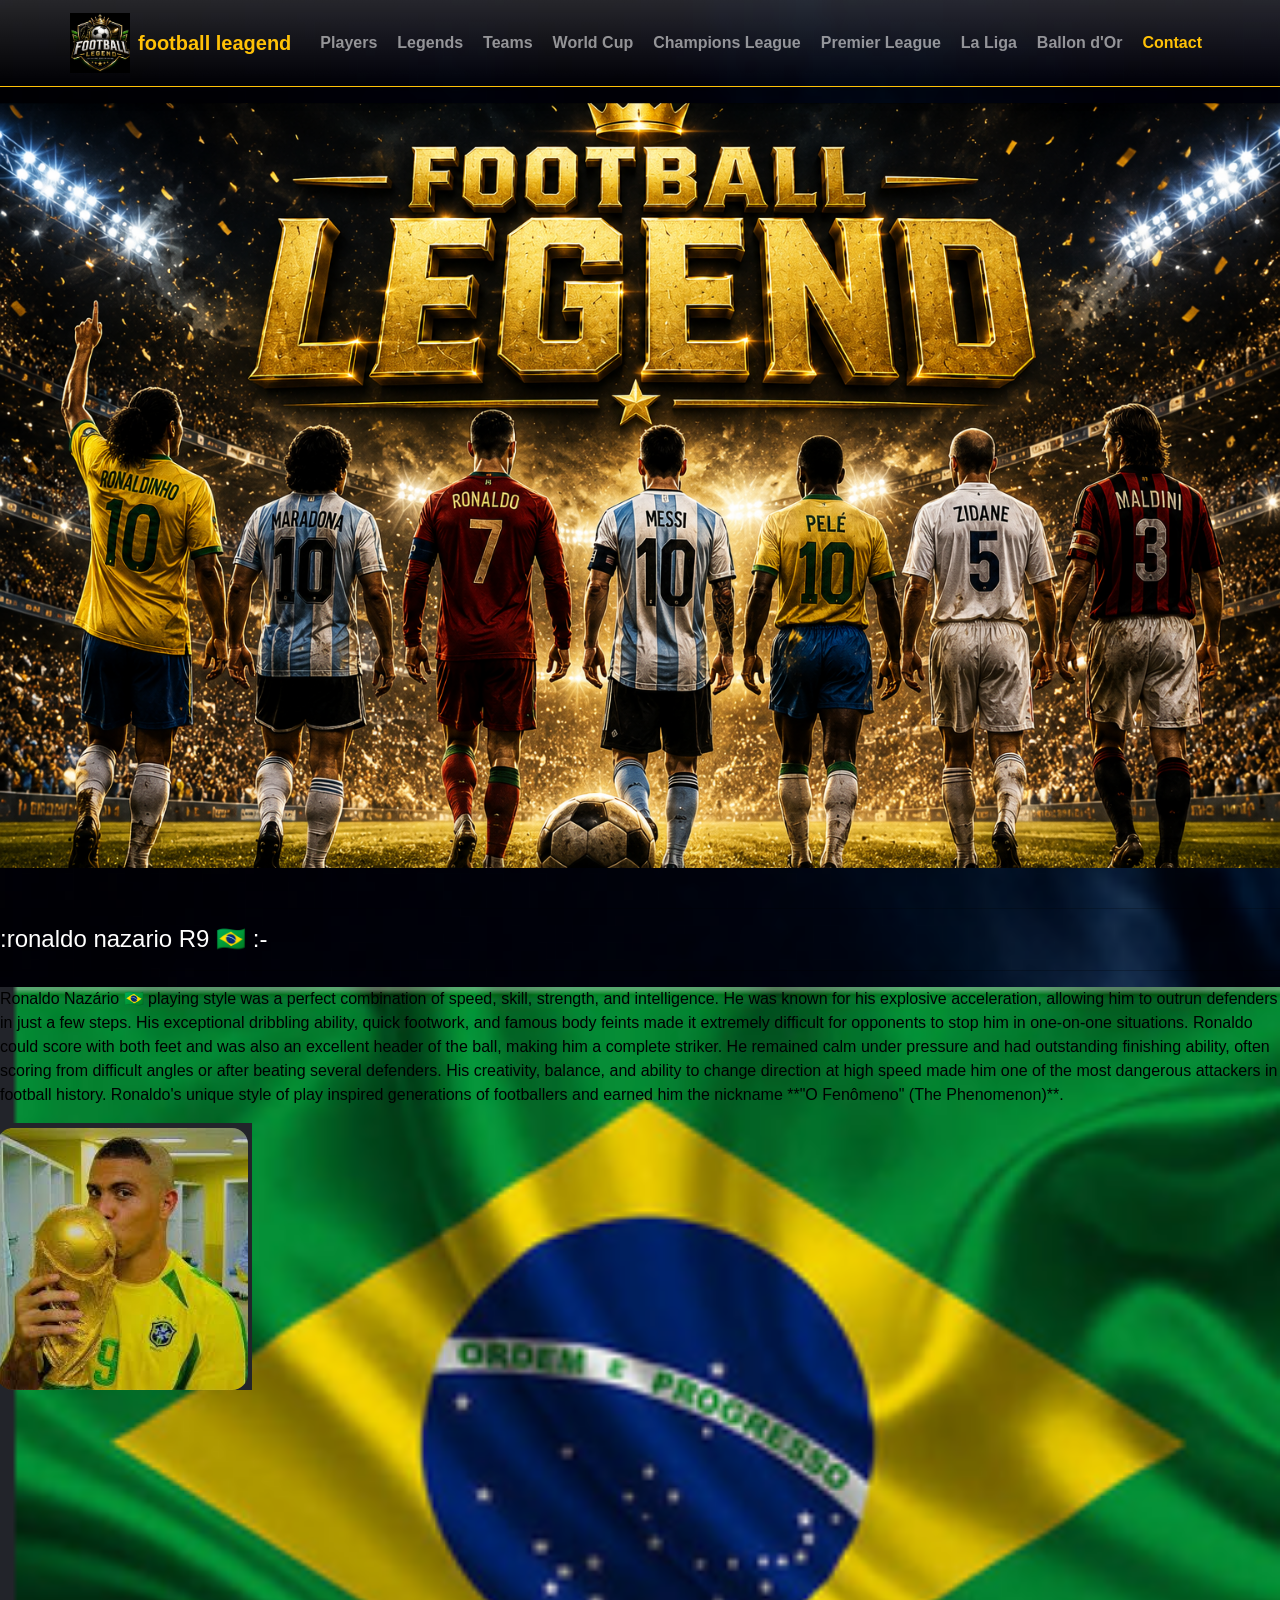
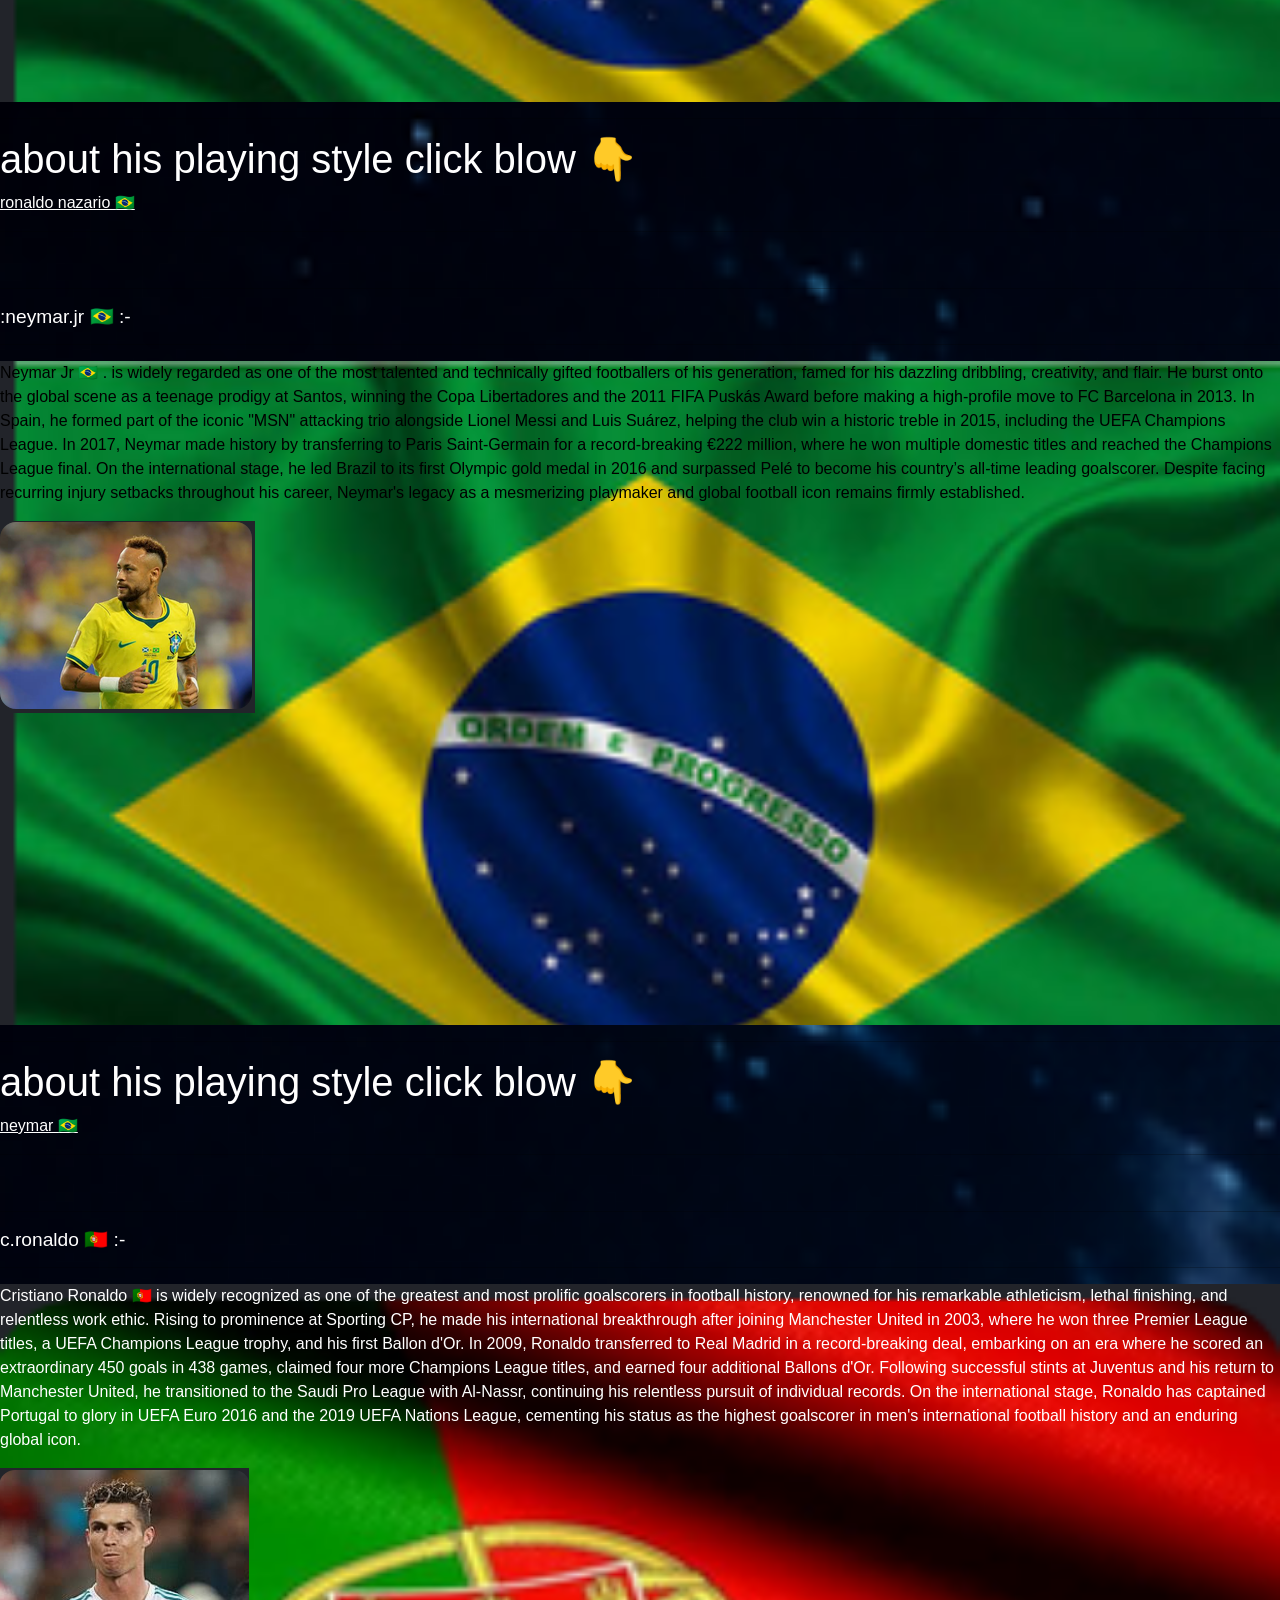
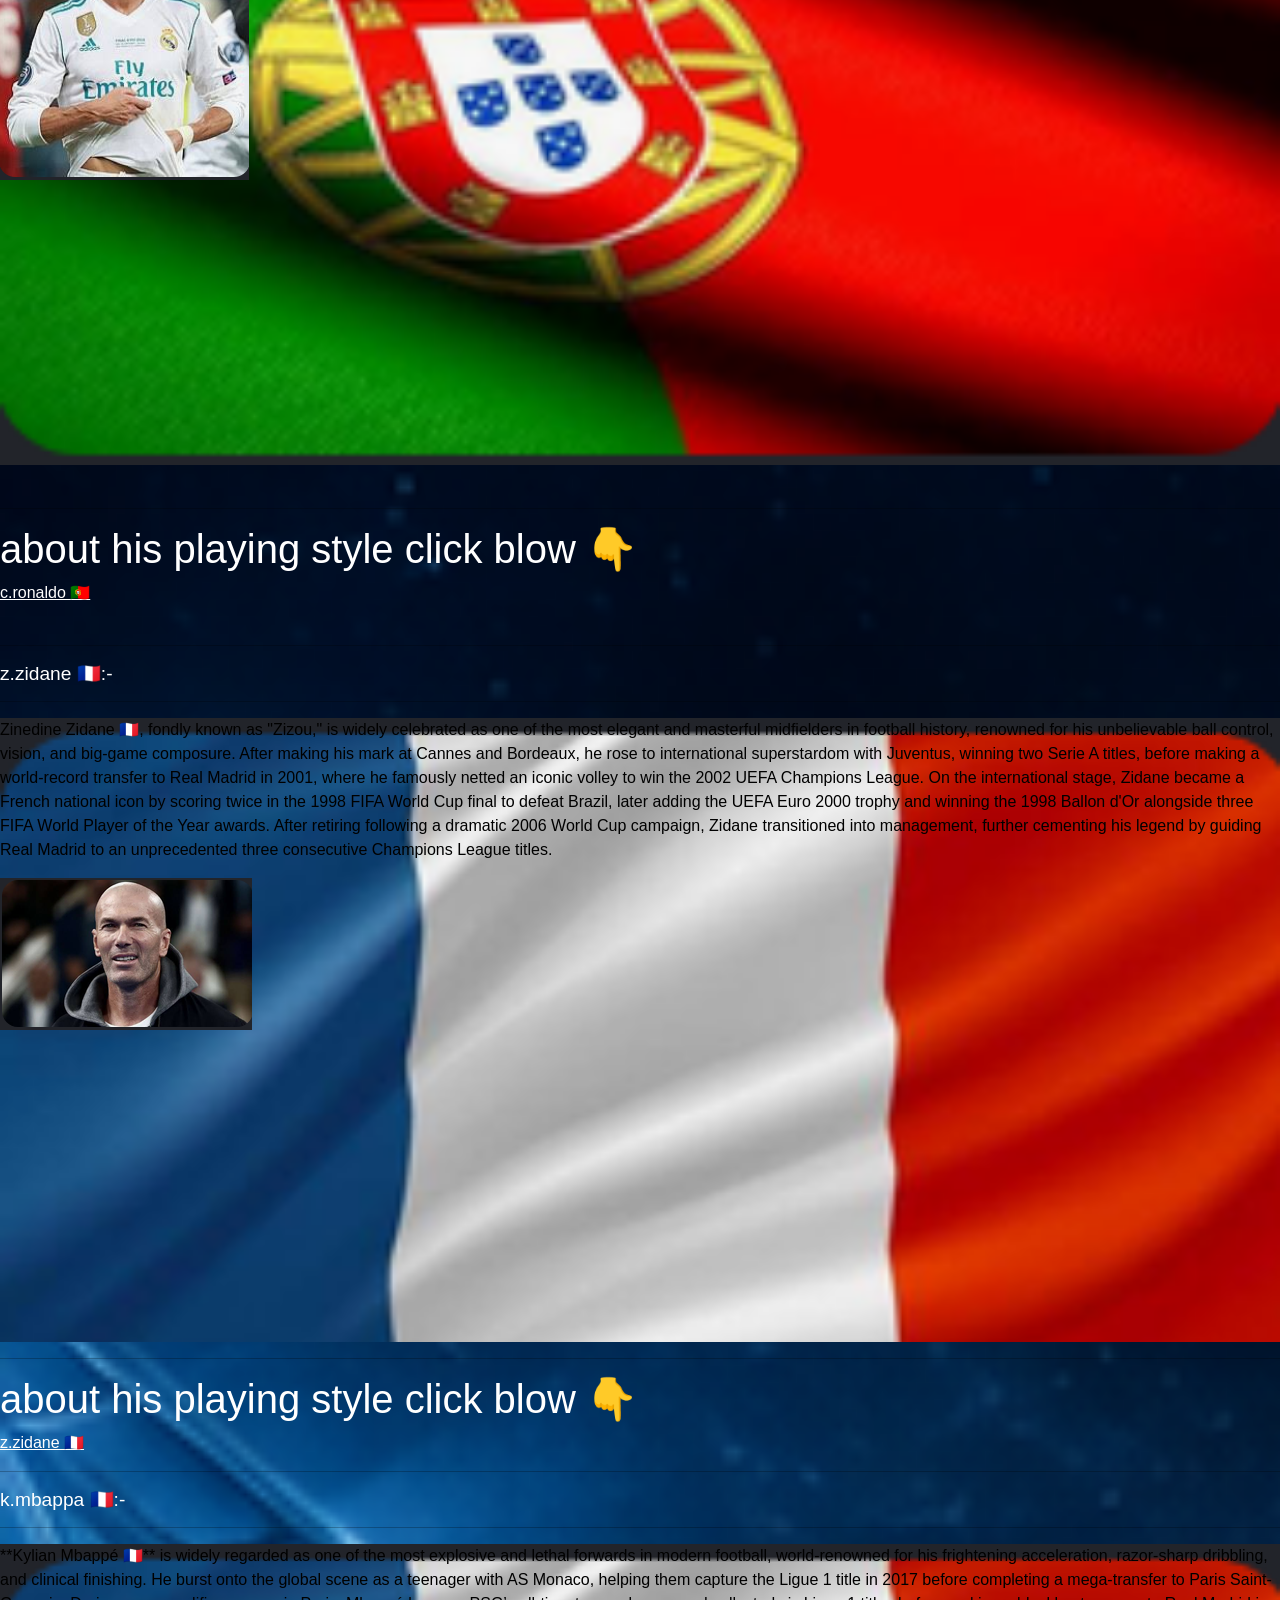
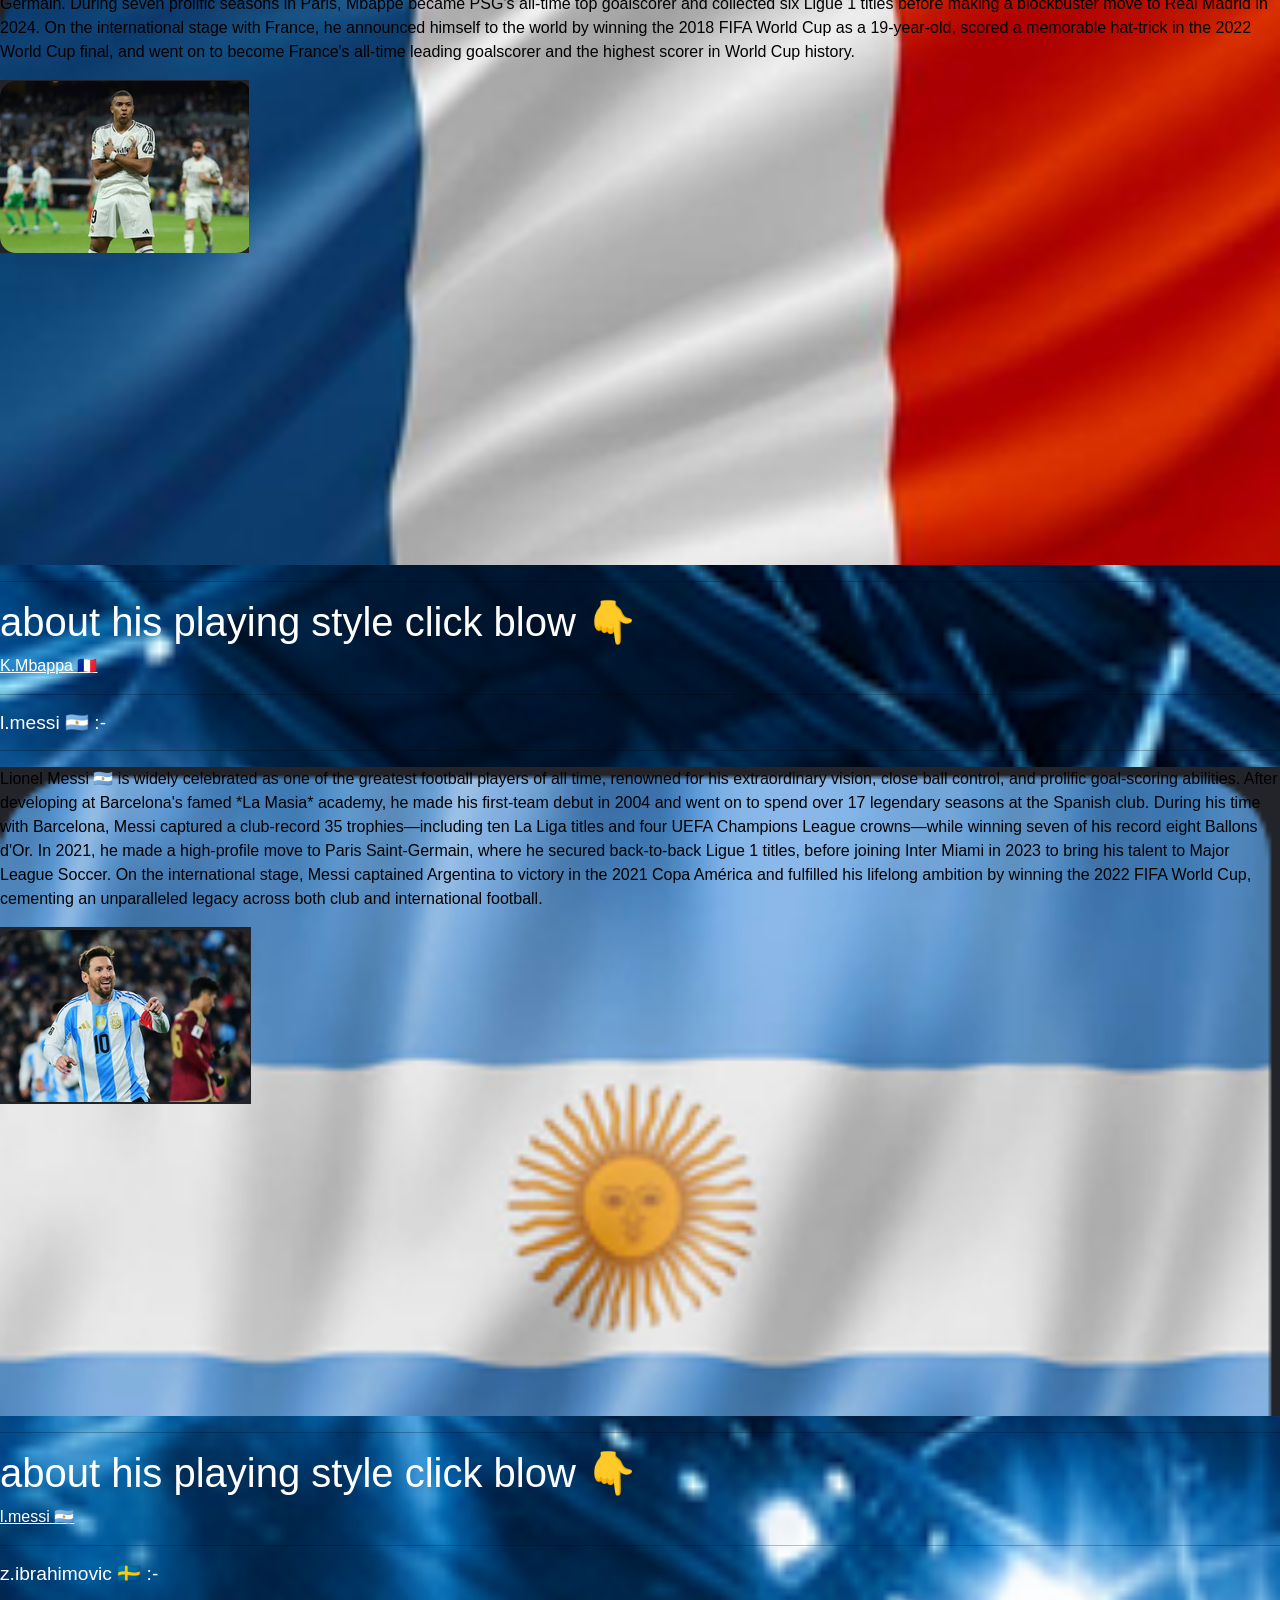
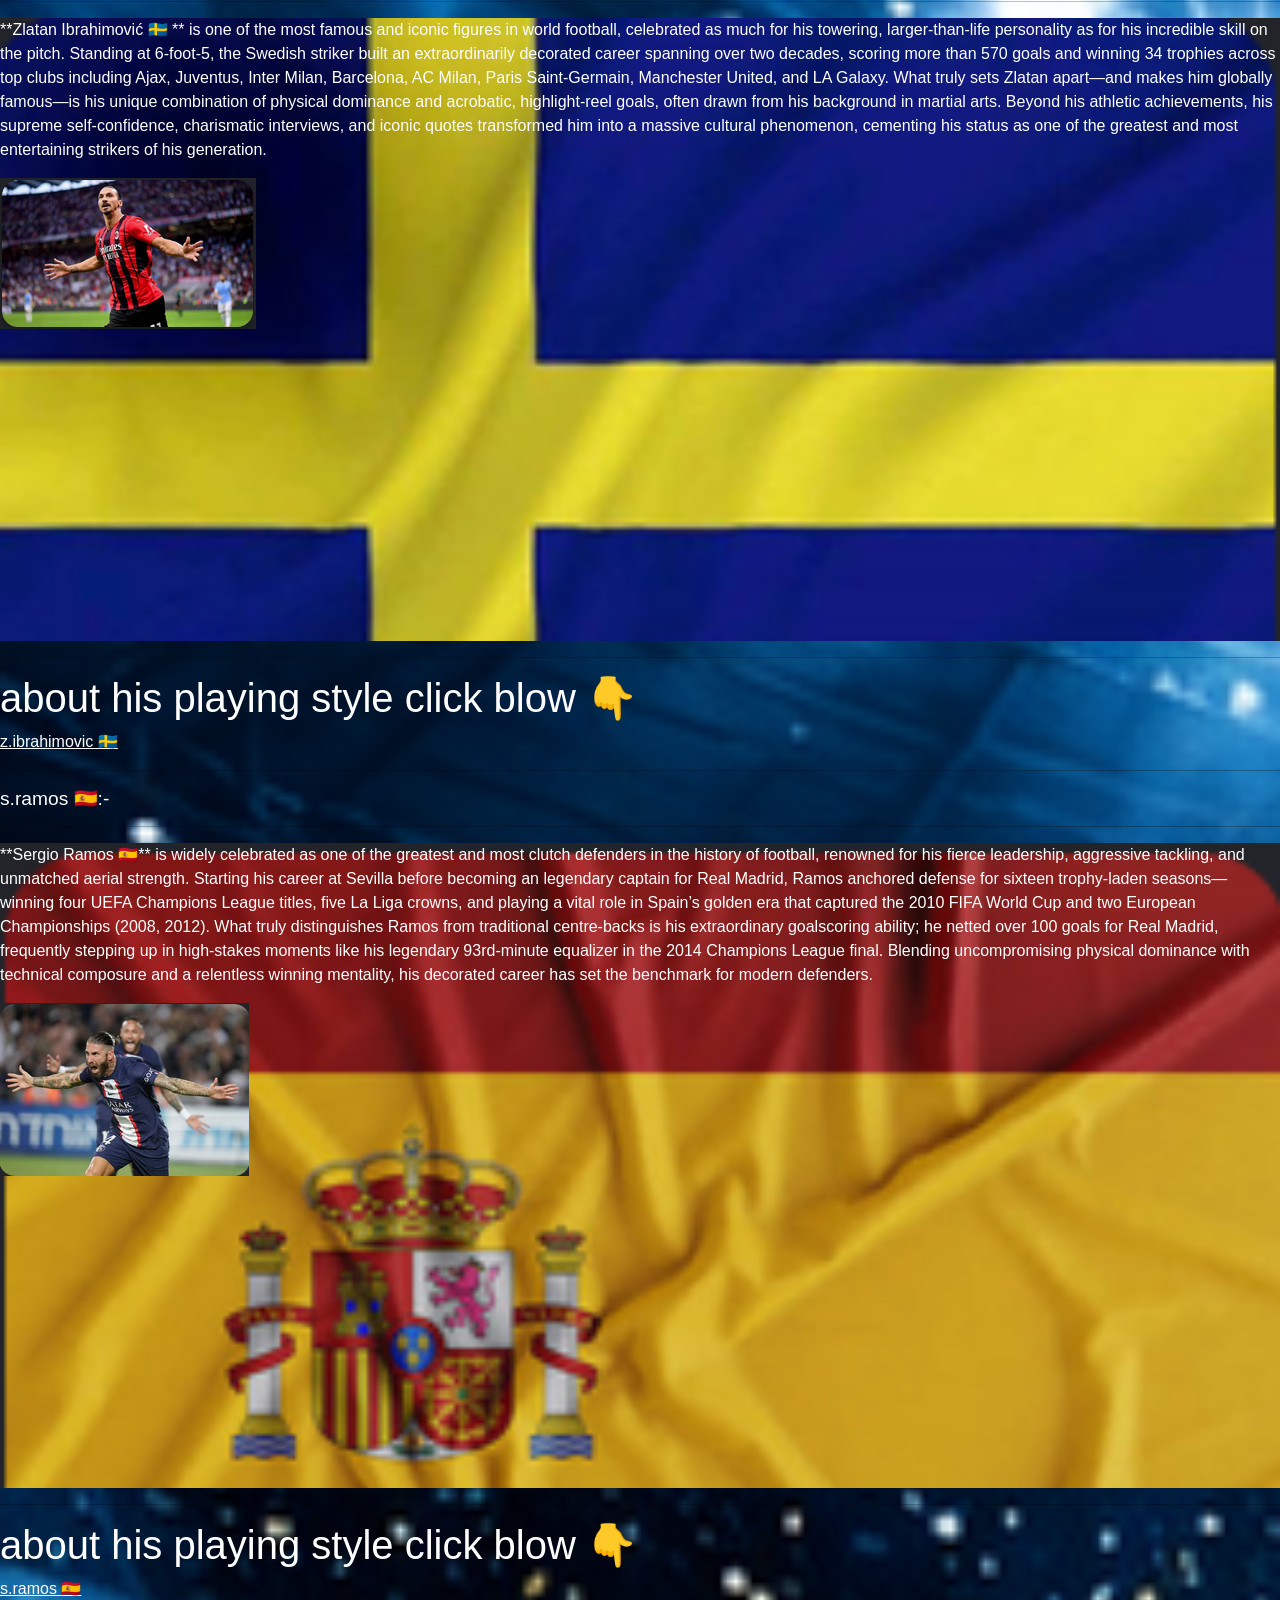
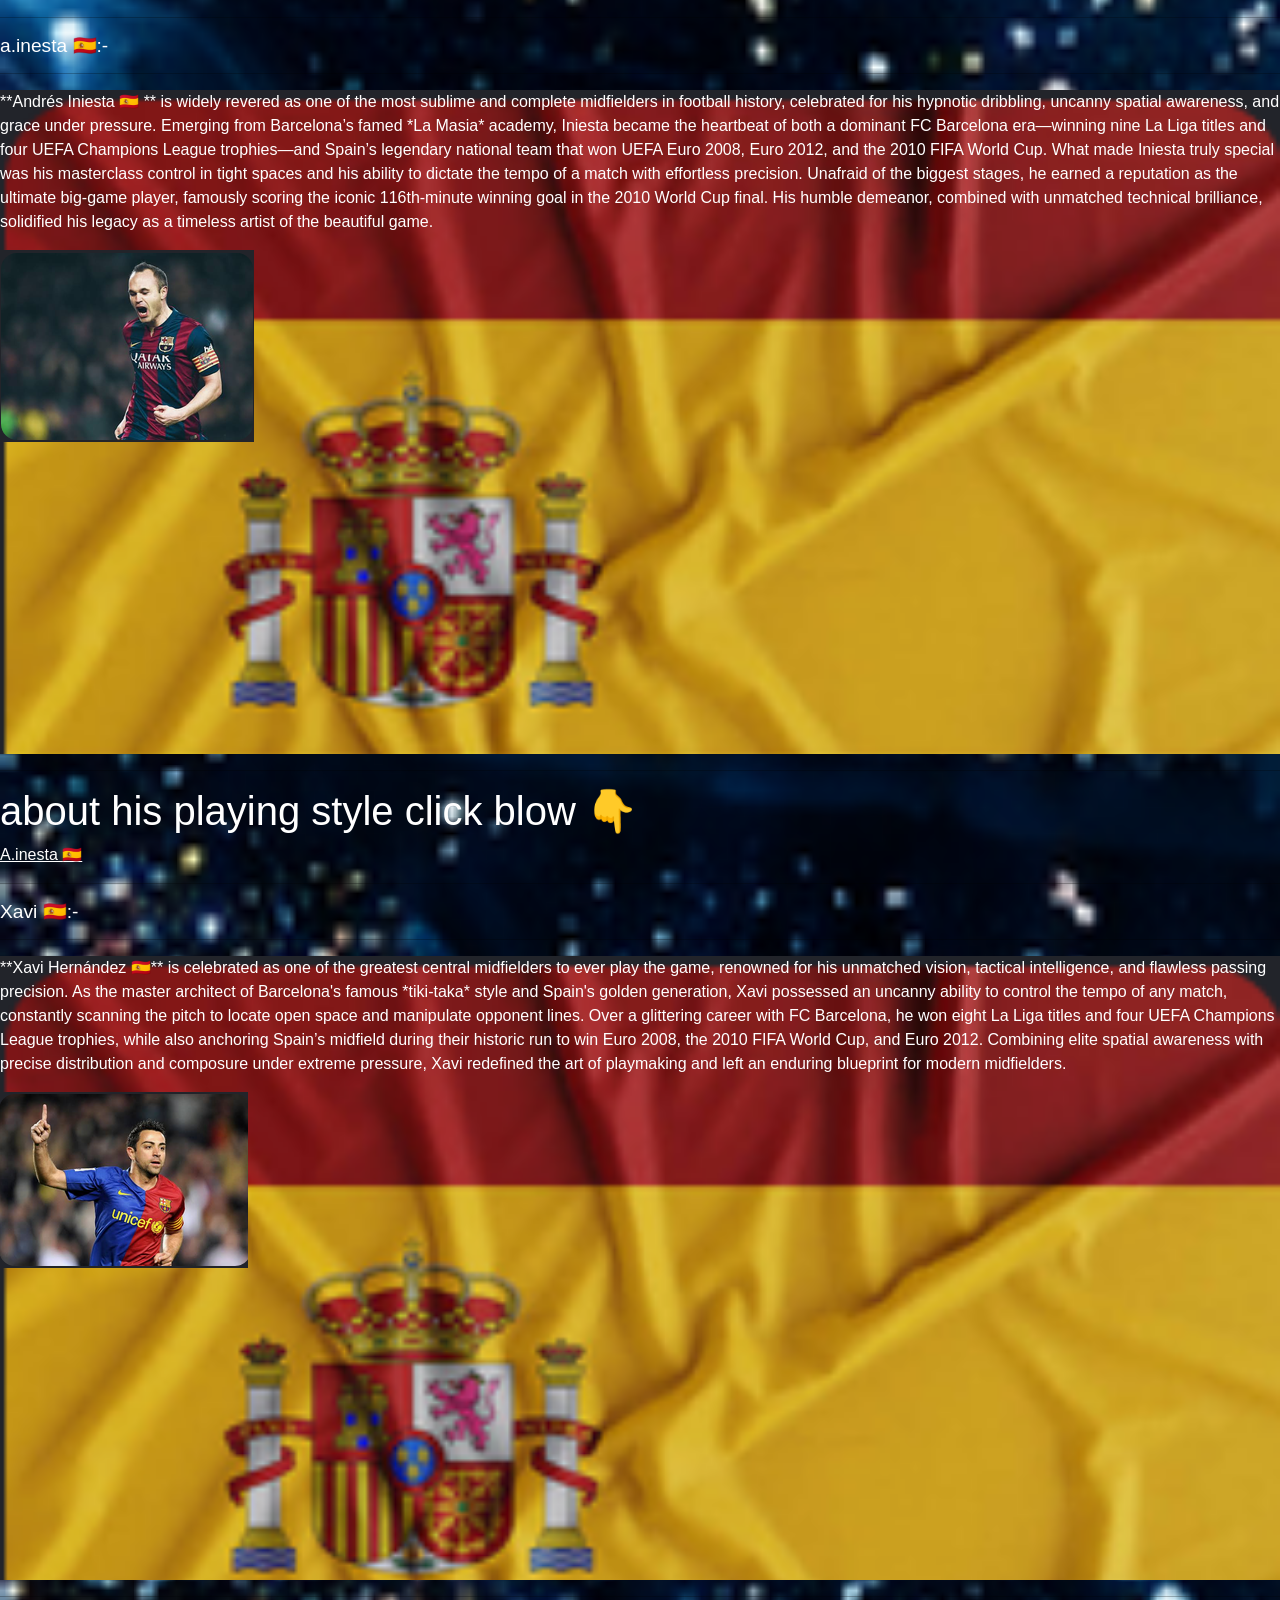
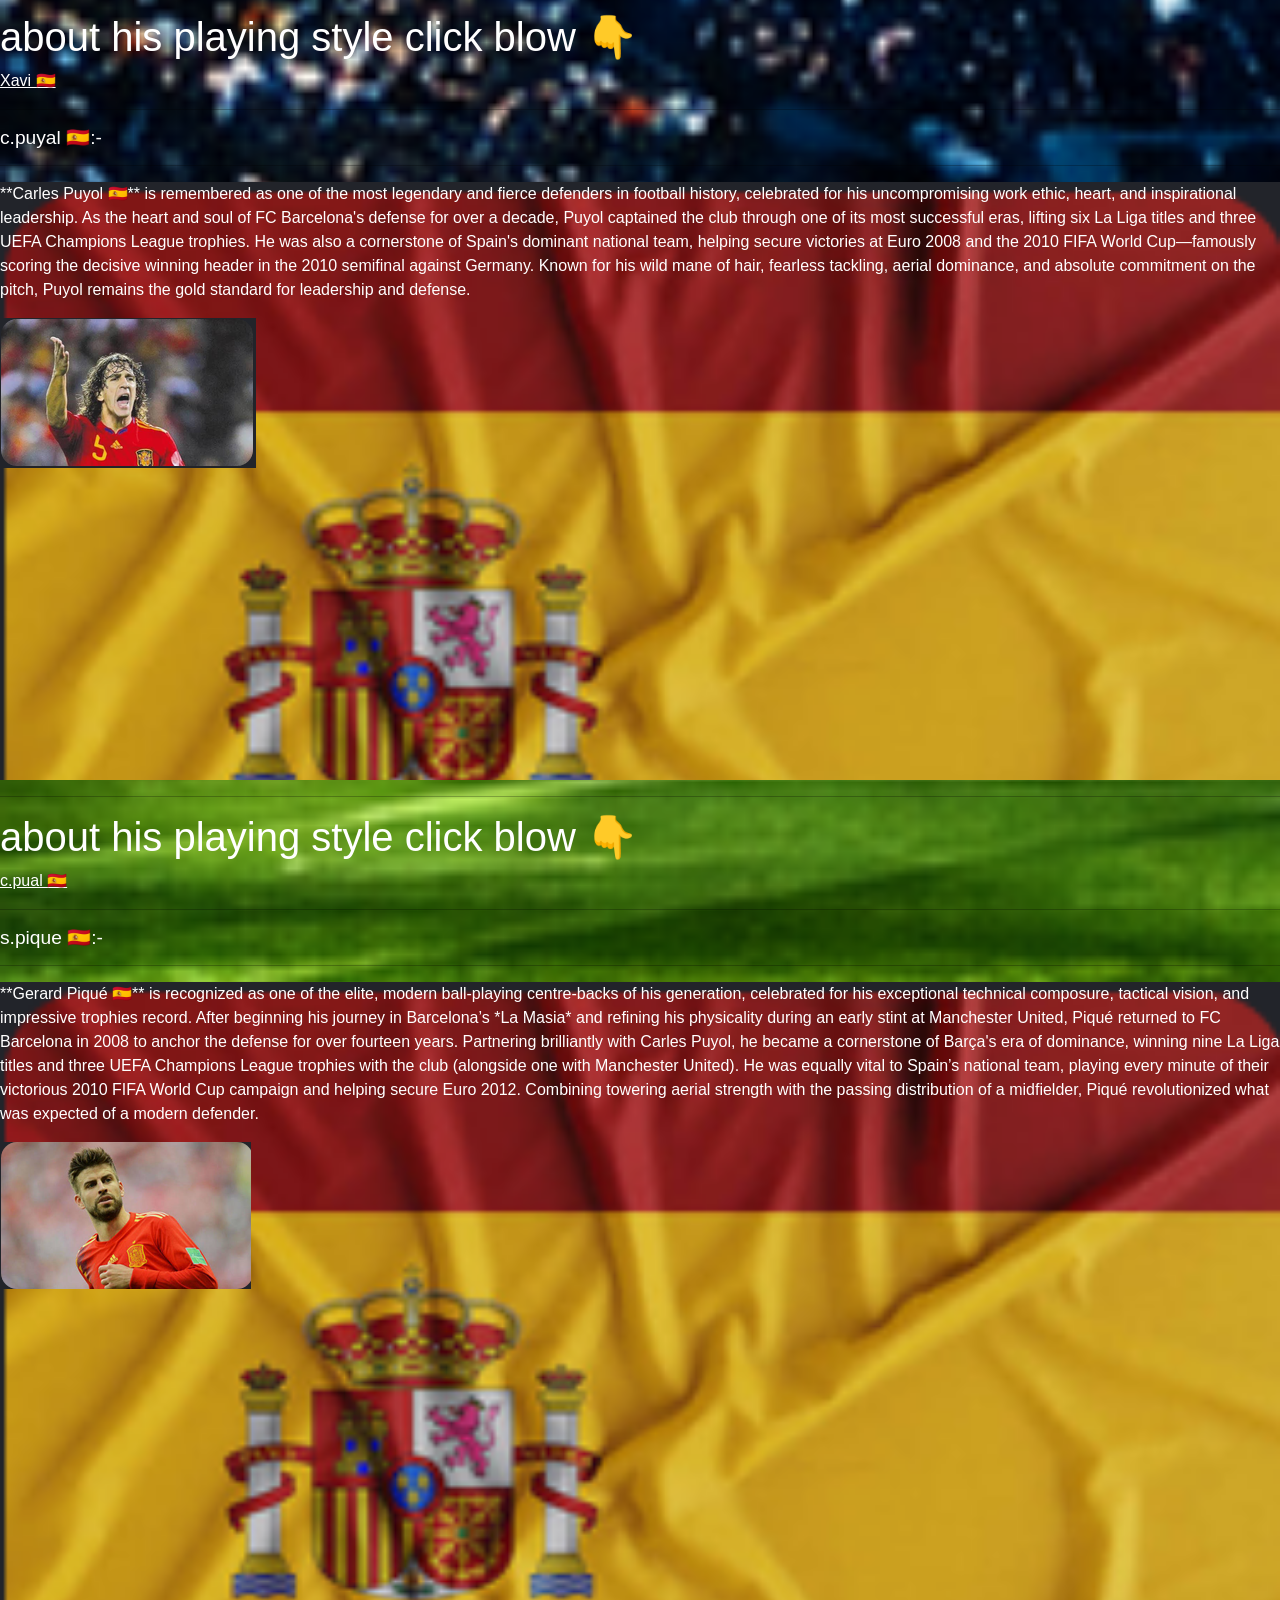
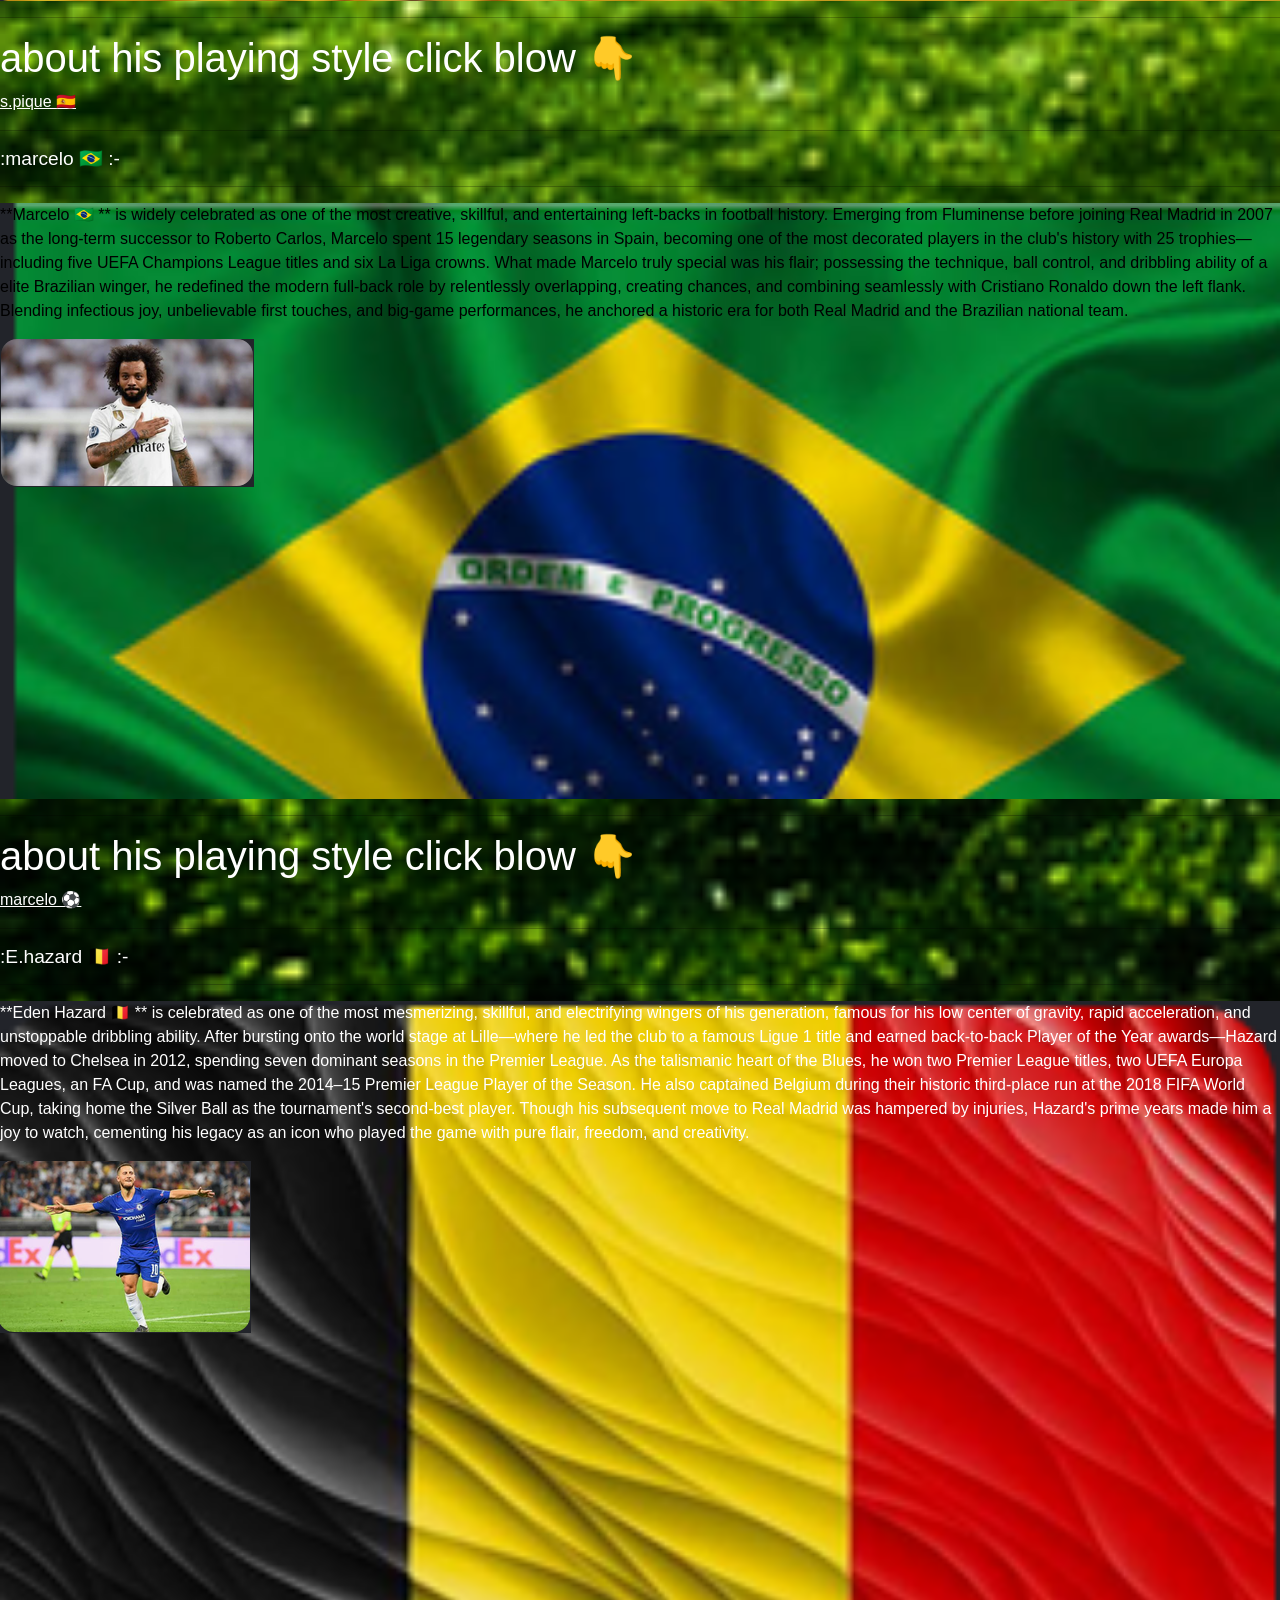
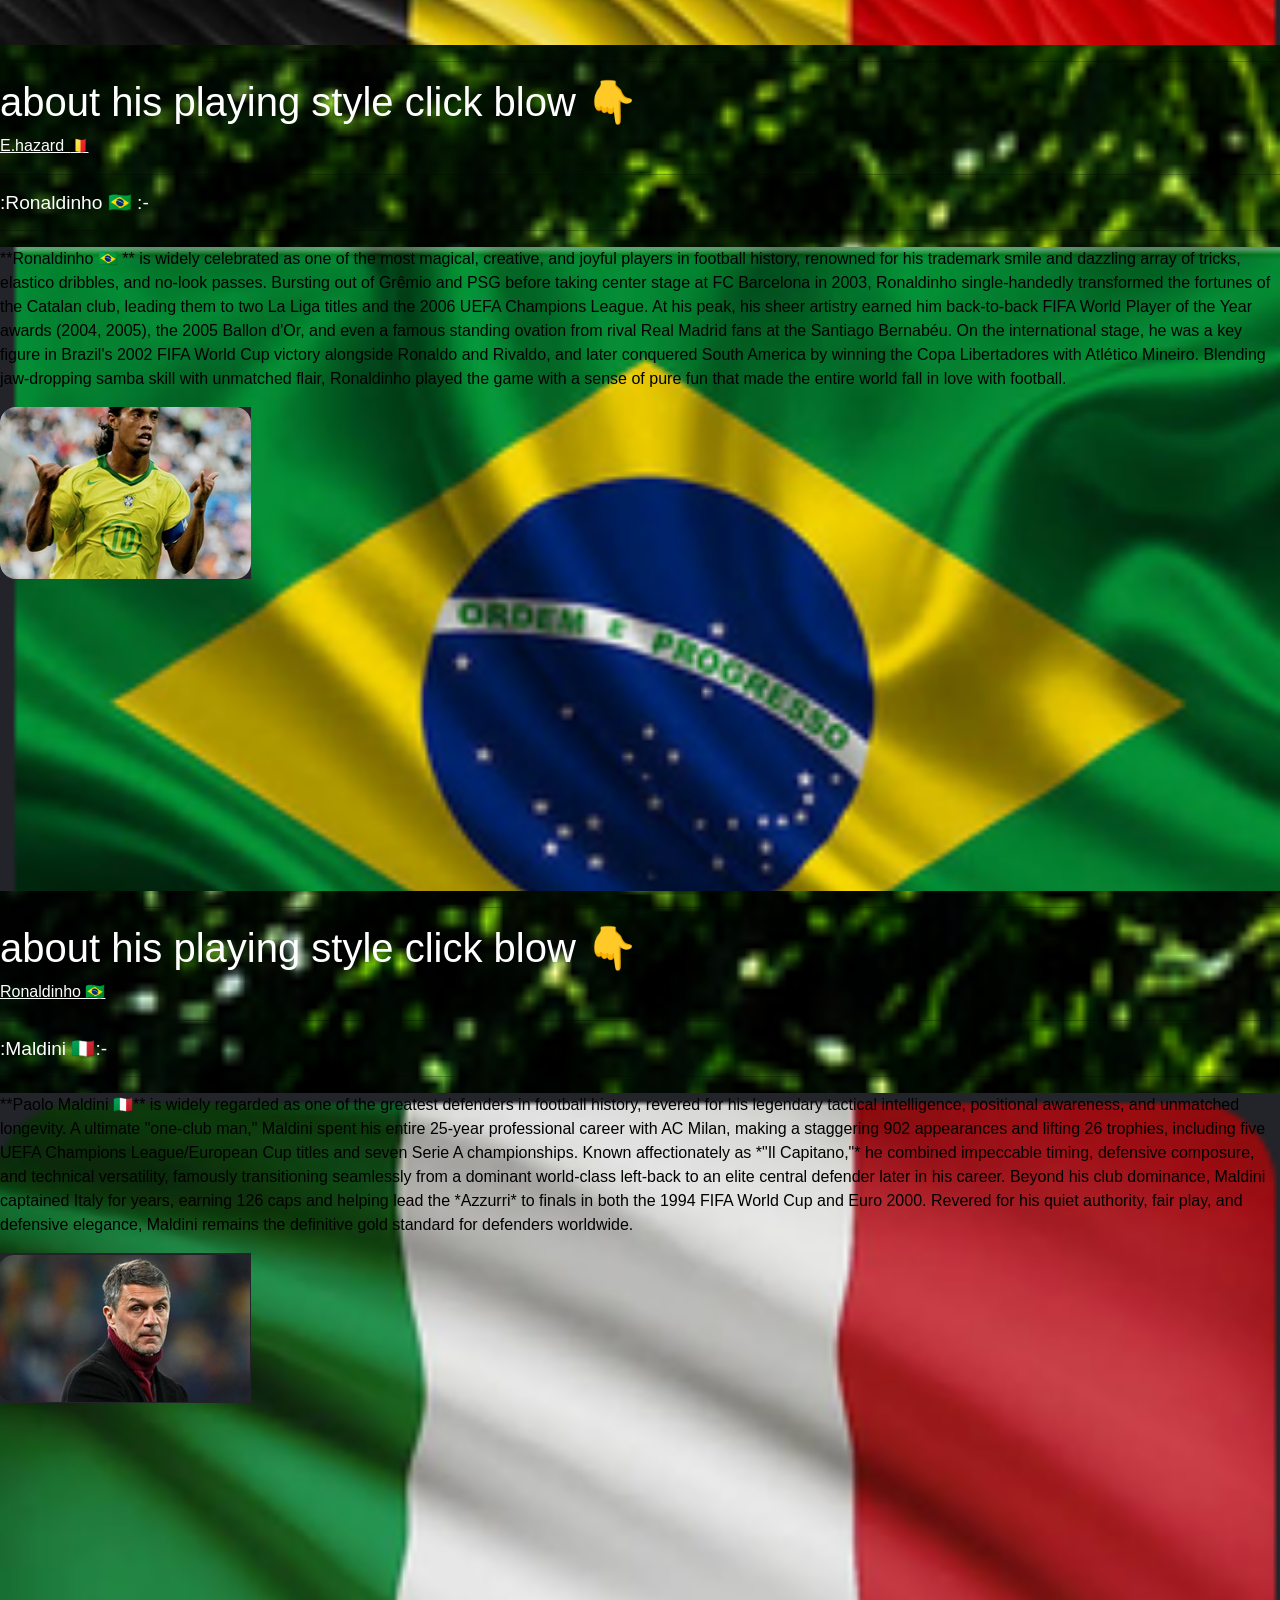
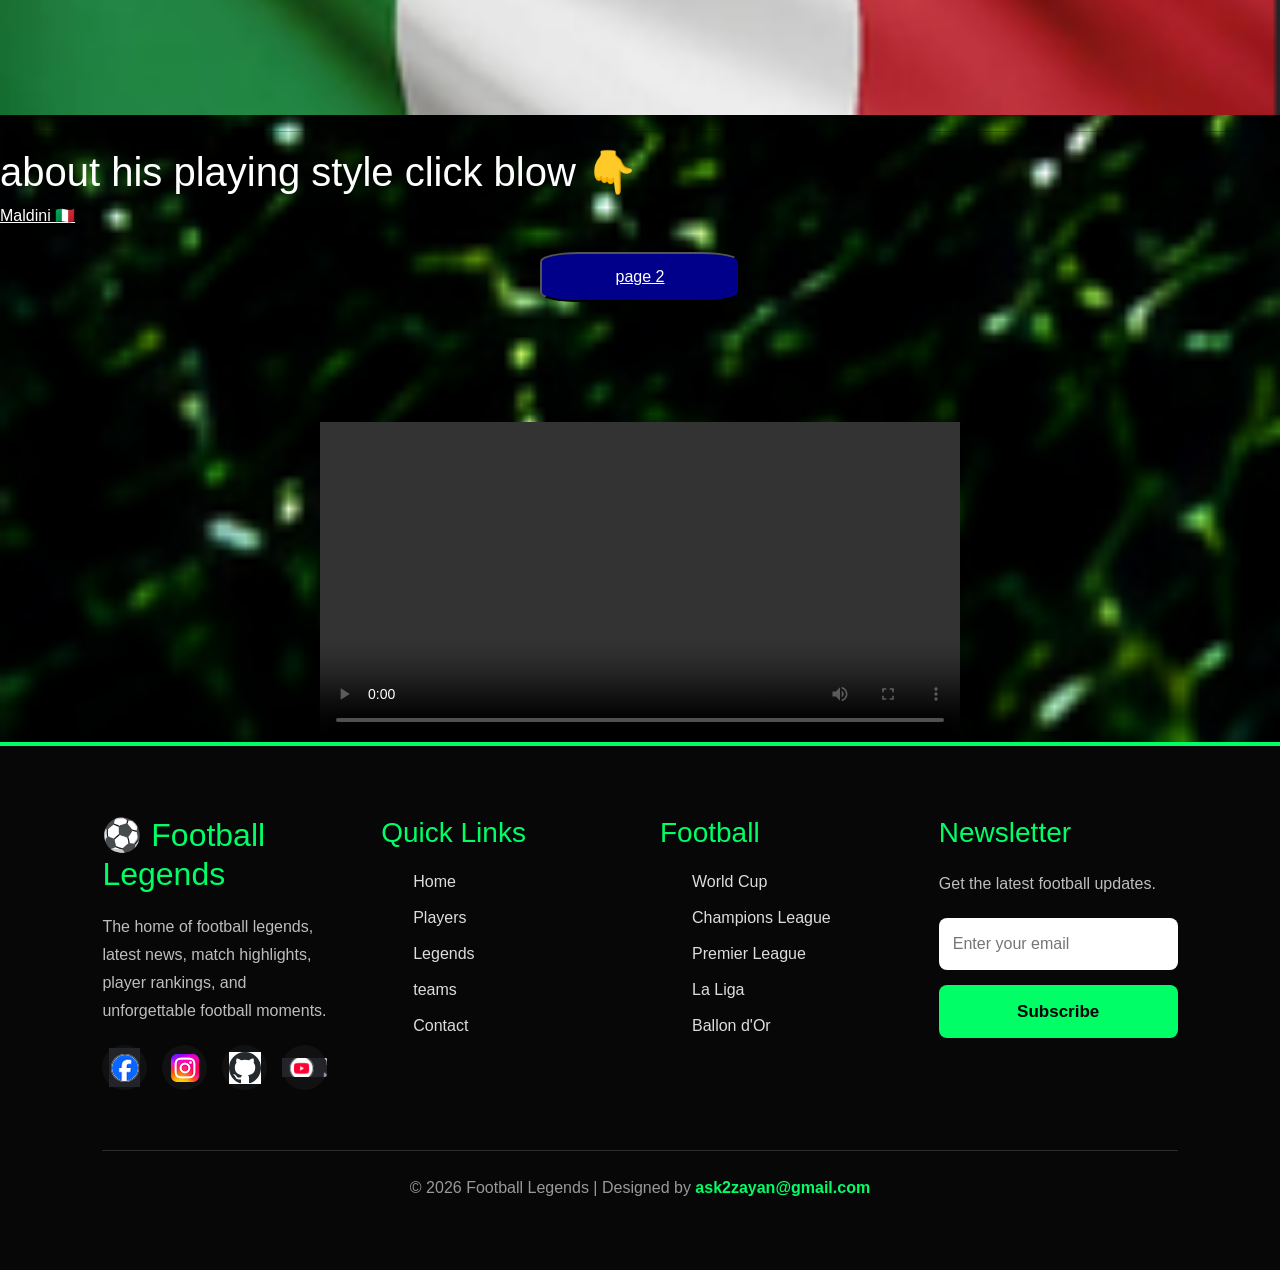
==== commit de0283ab: "Update print statement from 'Hello' to 'Goodbye'" ====
--- a/index.html
+++ b/index.html
@@ -53,9 +53,7 @@
           <li class="nav-item">
             <a class="nav-link fw-semibold" href="./ballon.html">Ballon d'Or</a>
           </li>
-          <li class="nav-item">
-            <a class="nav-link fw-semibold" href="./video.html">Videos</a>
-          </li>
+          
           <li class="nav-item">
             <a class="nav-link fw-semibold text-warning" href="./contect.html">Contact</a>
           </li>
@@ -644,4 +642,4 @@
 <script src="./football.js" ></script>
 <script src="https://cdn.jsdelivr.net/npm/@popperjs/core@2.11.8/dist/umd/popper.min.js" integrity="sha384-I7E8VVD/ismYTF4hNIPjVp/Zjvgyol6VFvRkX/vR+Vc4jQkC+hVqc2pM8ODewa9r" crossorigin="anonymous"></script>
 <script src="https://cdn.jsdelivr.net/npm/bootstrap@5.3.8/dist/js/bootstrap.min.js" integrity="sha384-G/EV+4j2dNv+tEPo3++6LCgdCROaejBqfUeNjuKAiuXbjrxilcCdDz6ZAVfHWe1Y" crossorigin="anonymous"></script>
-</html>+</html>
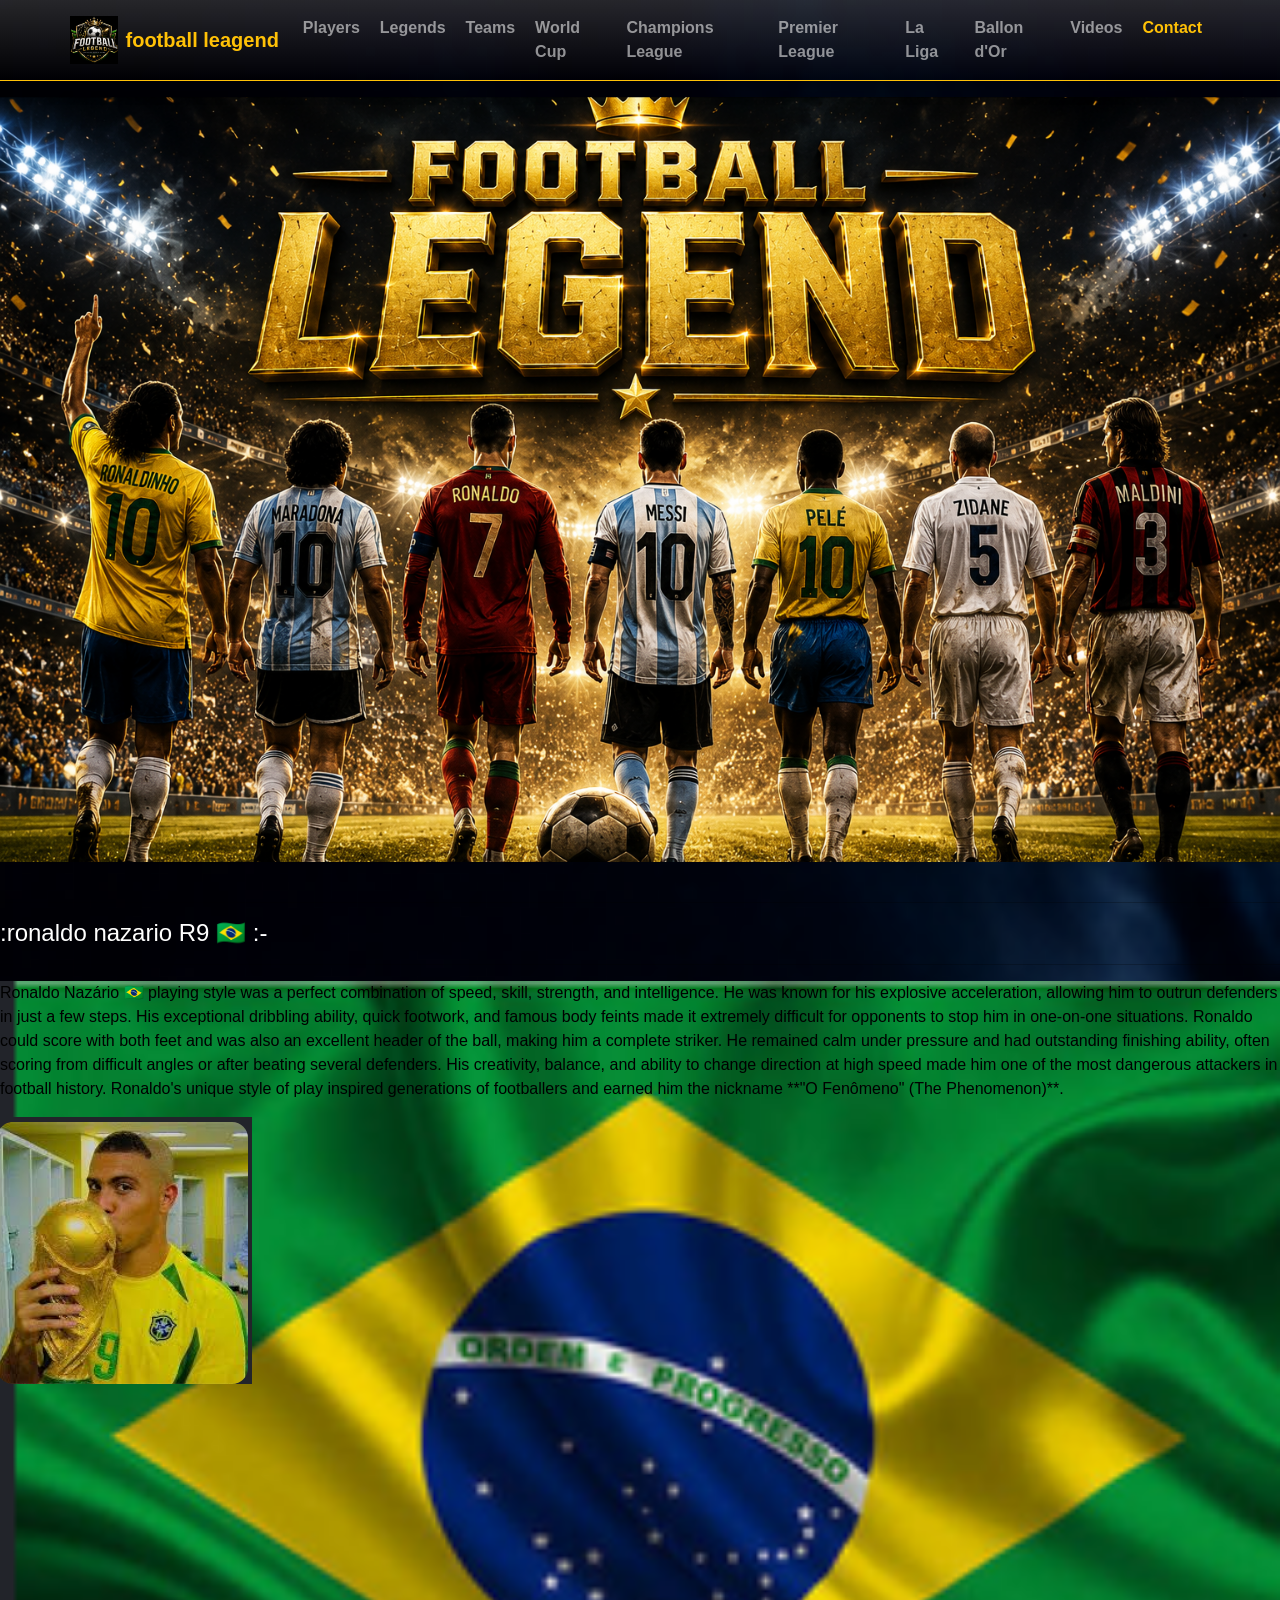
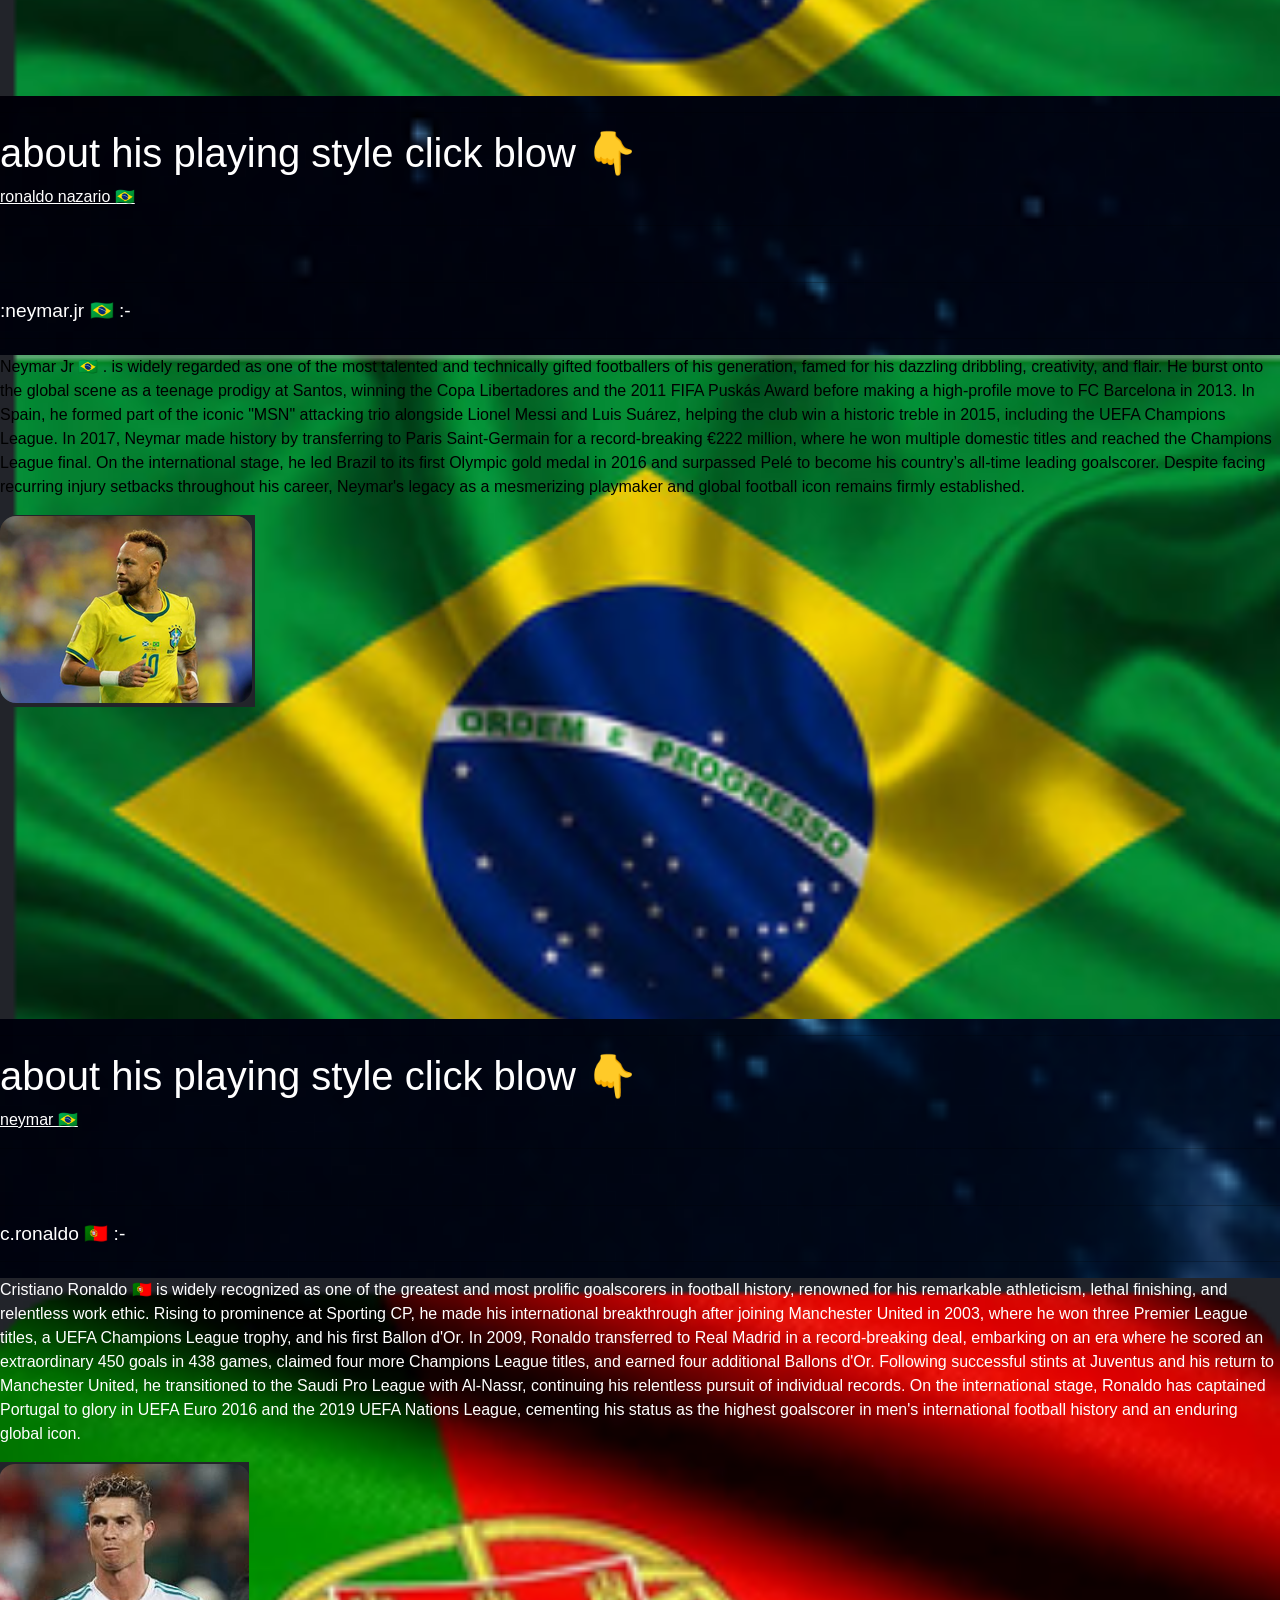
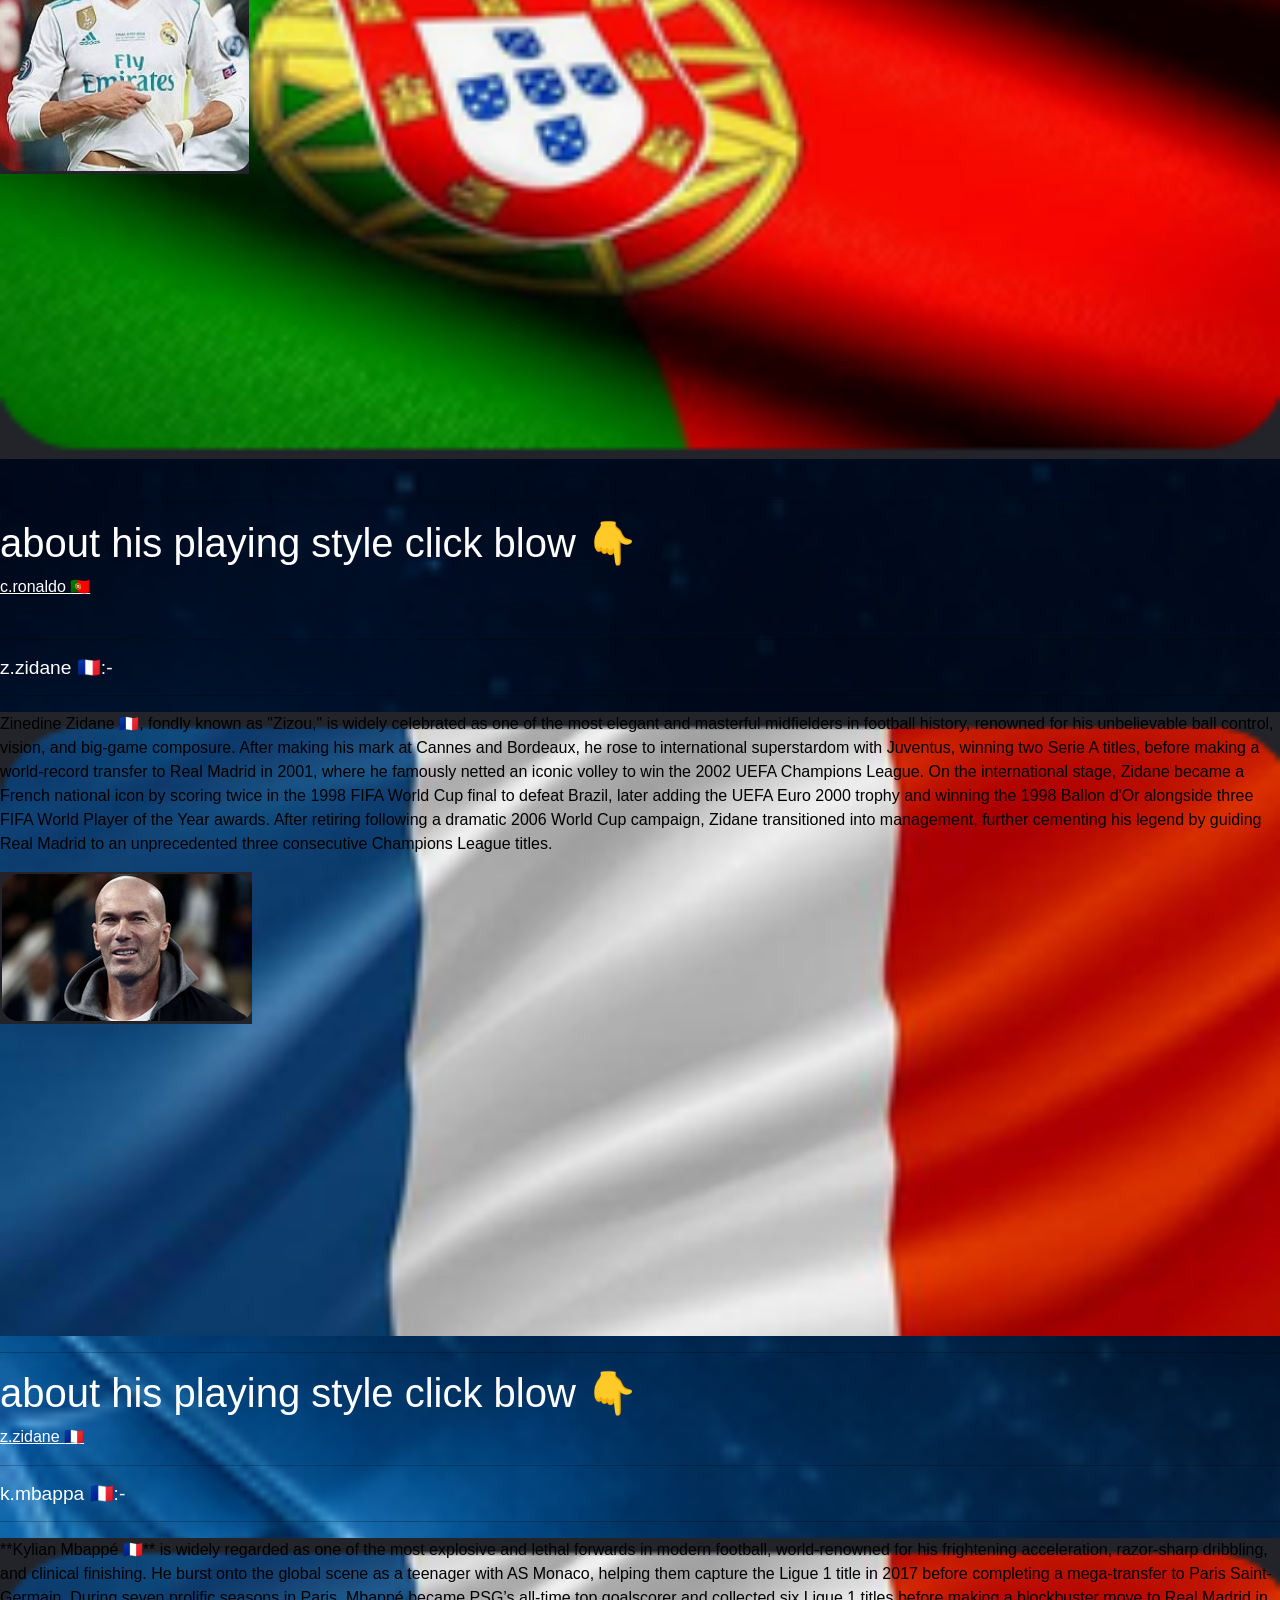
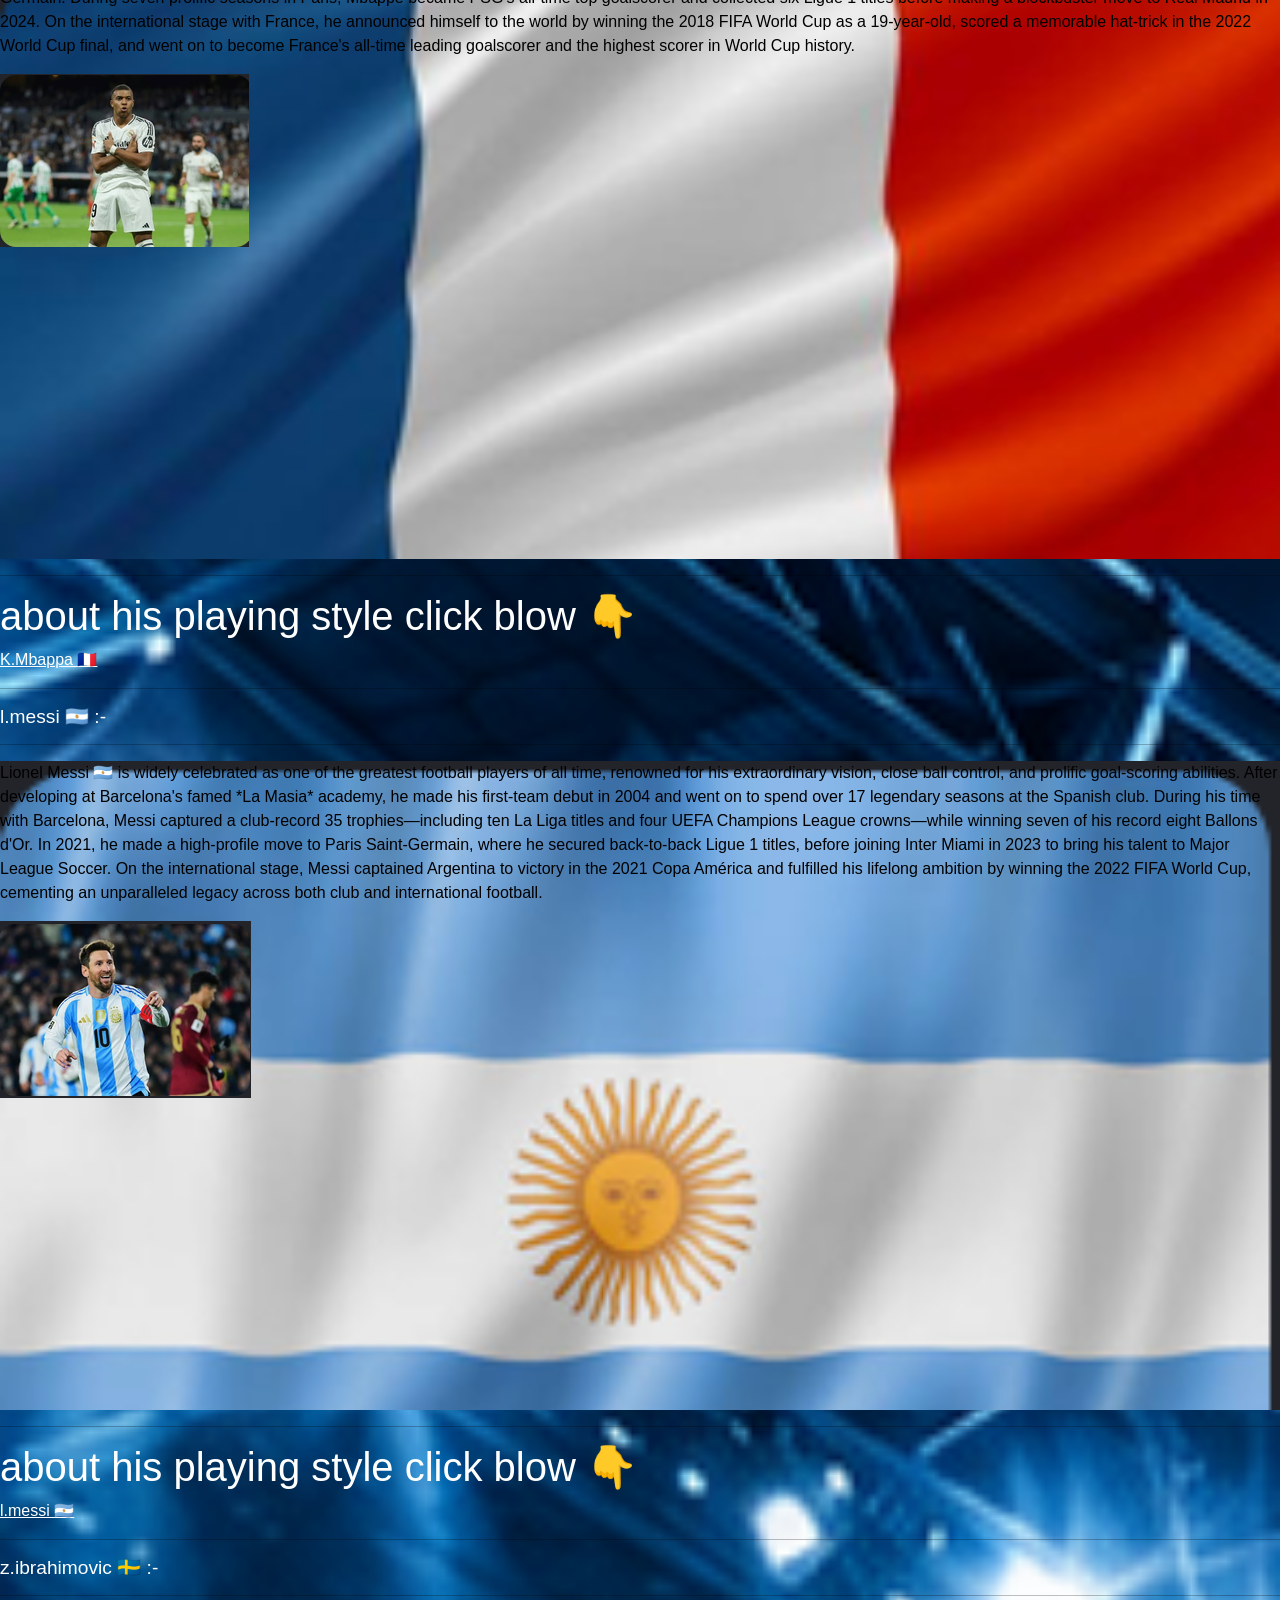
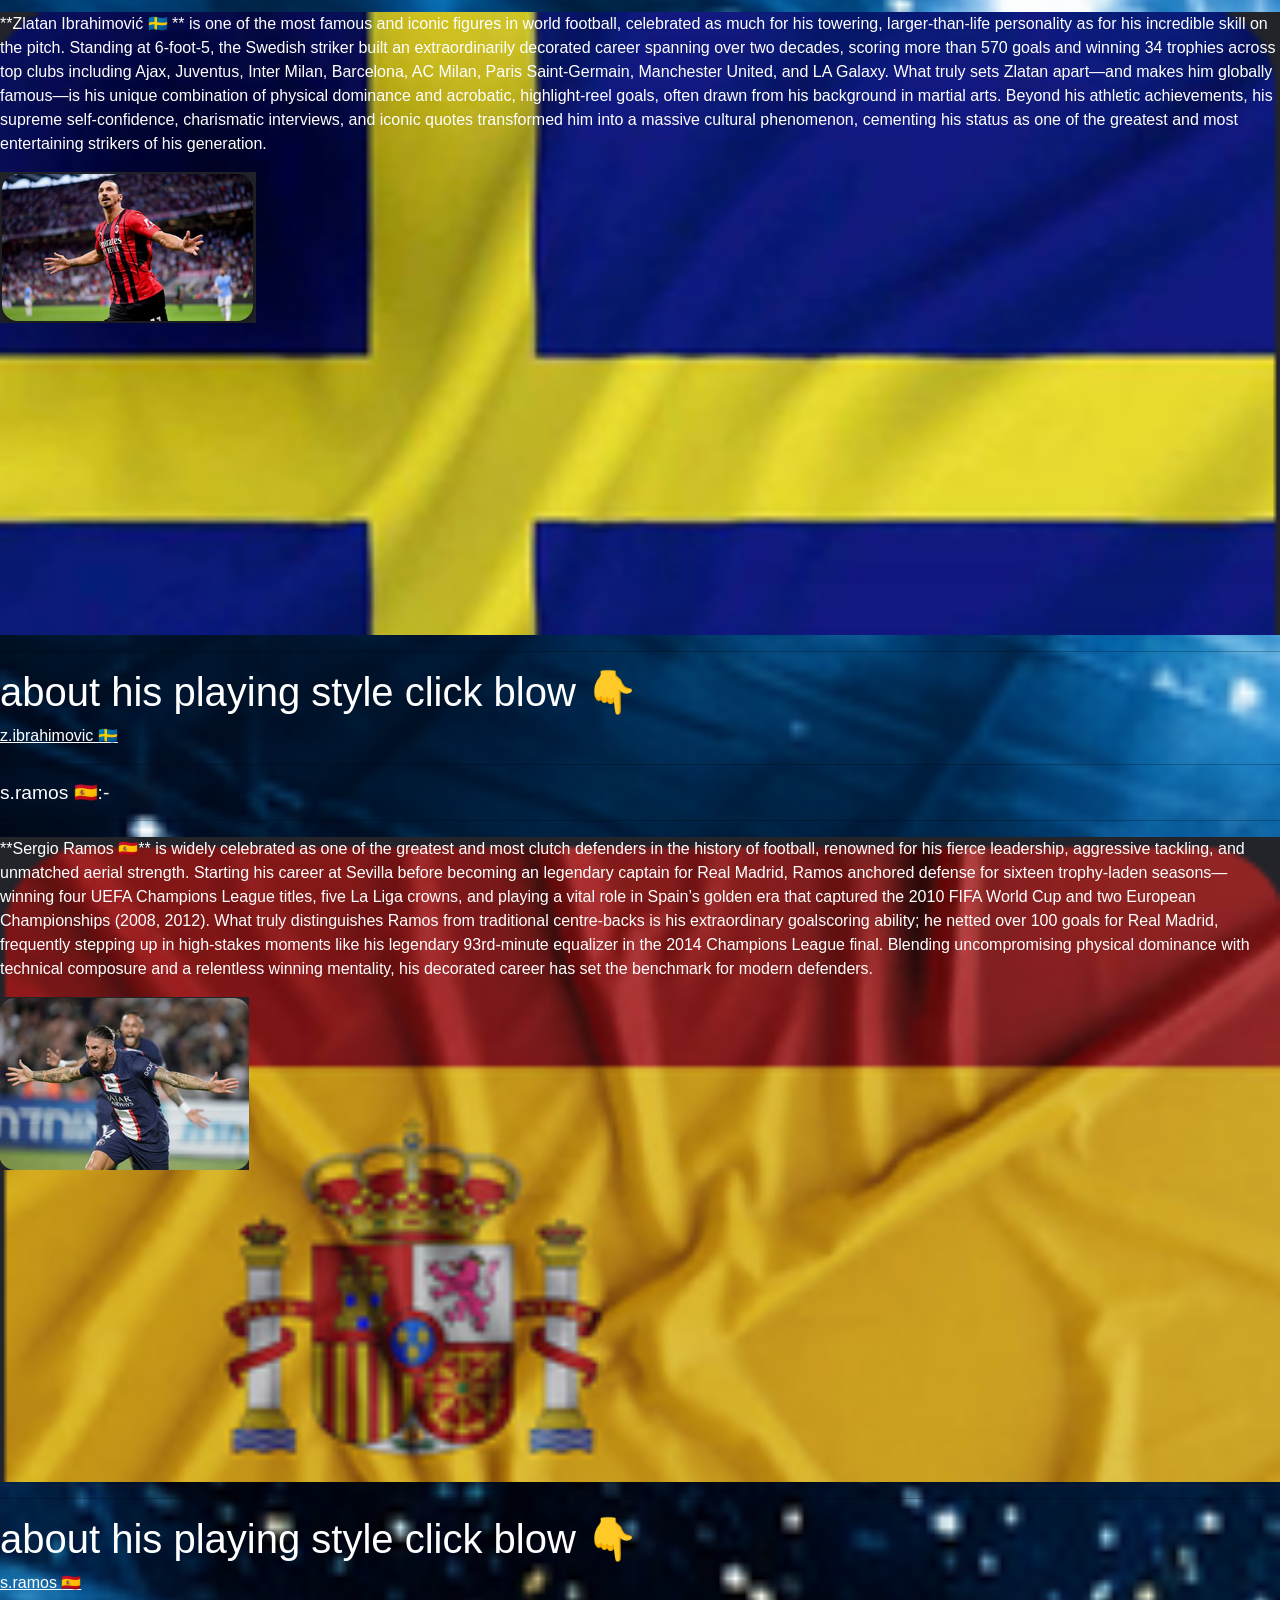
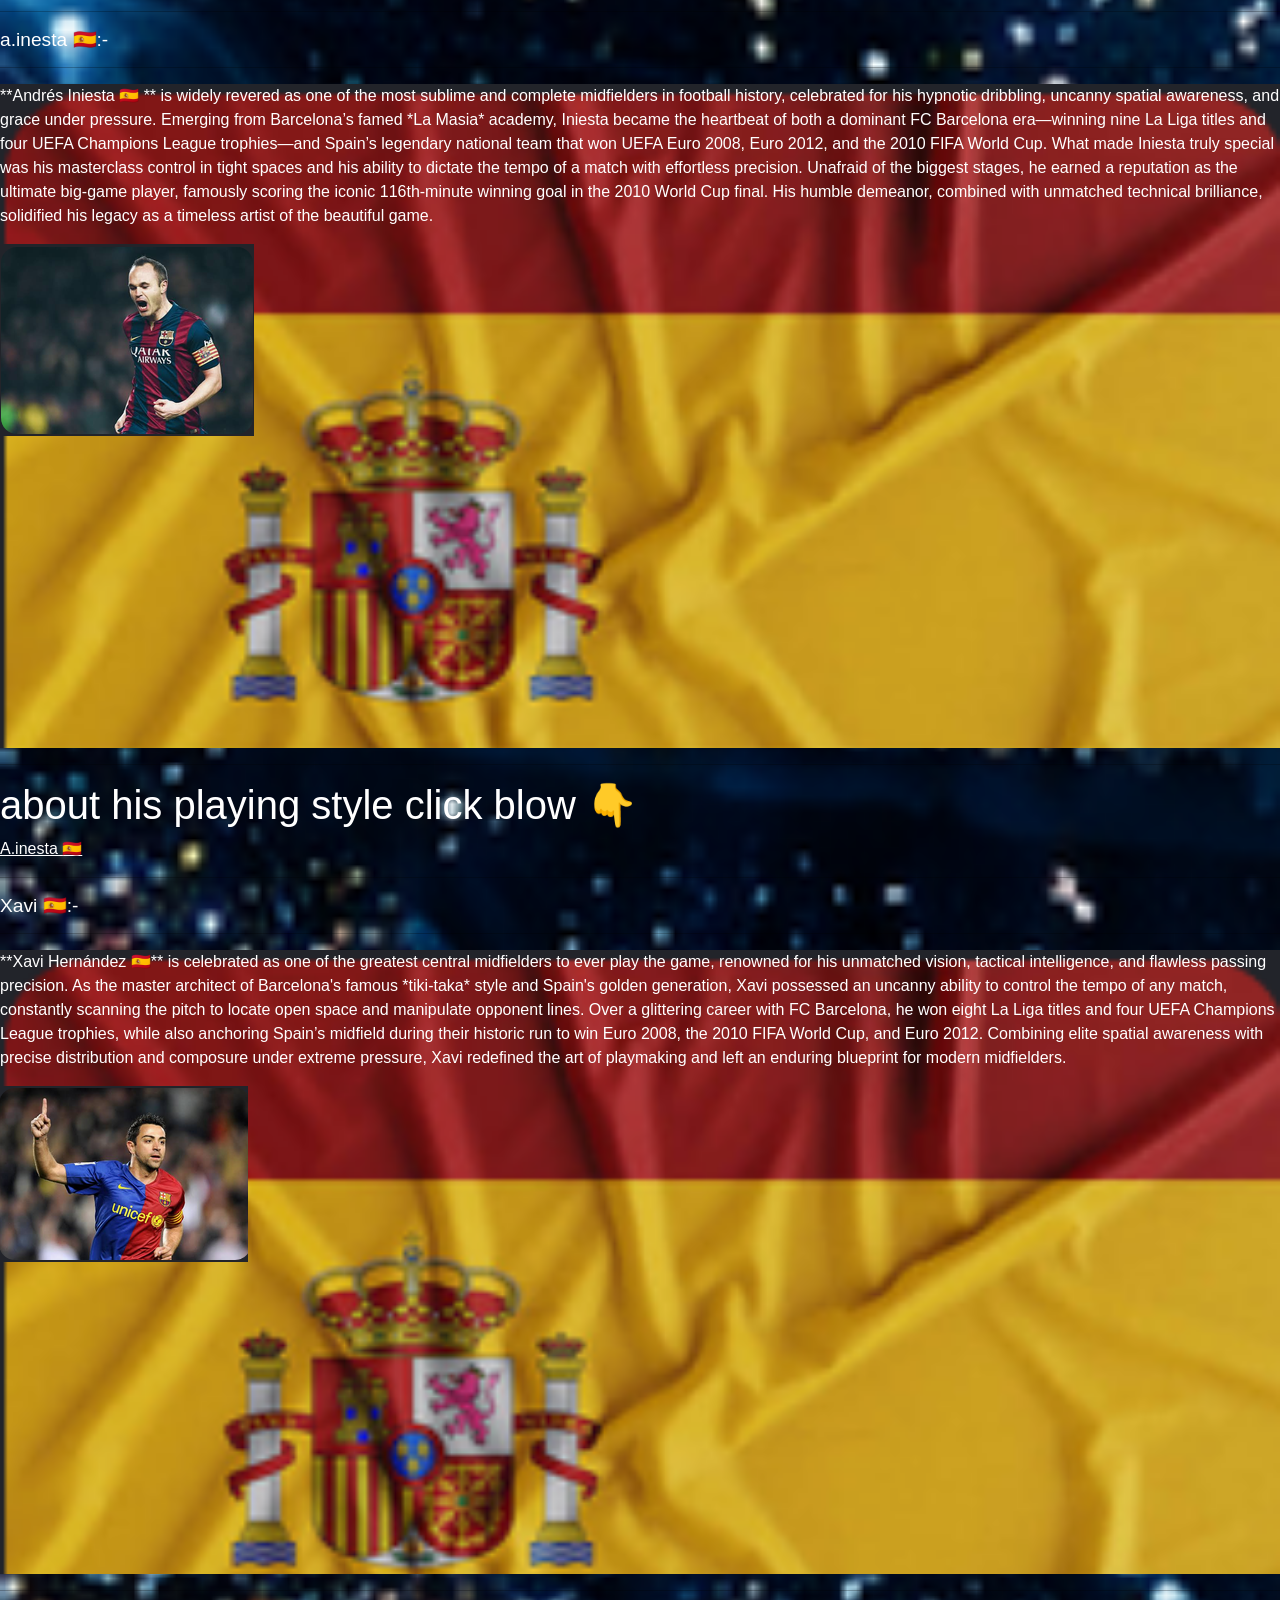
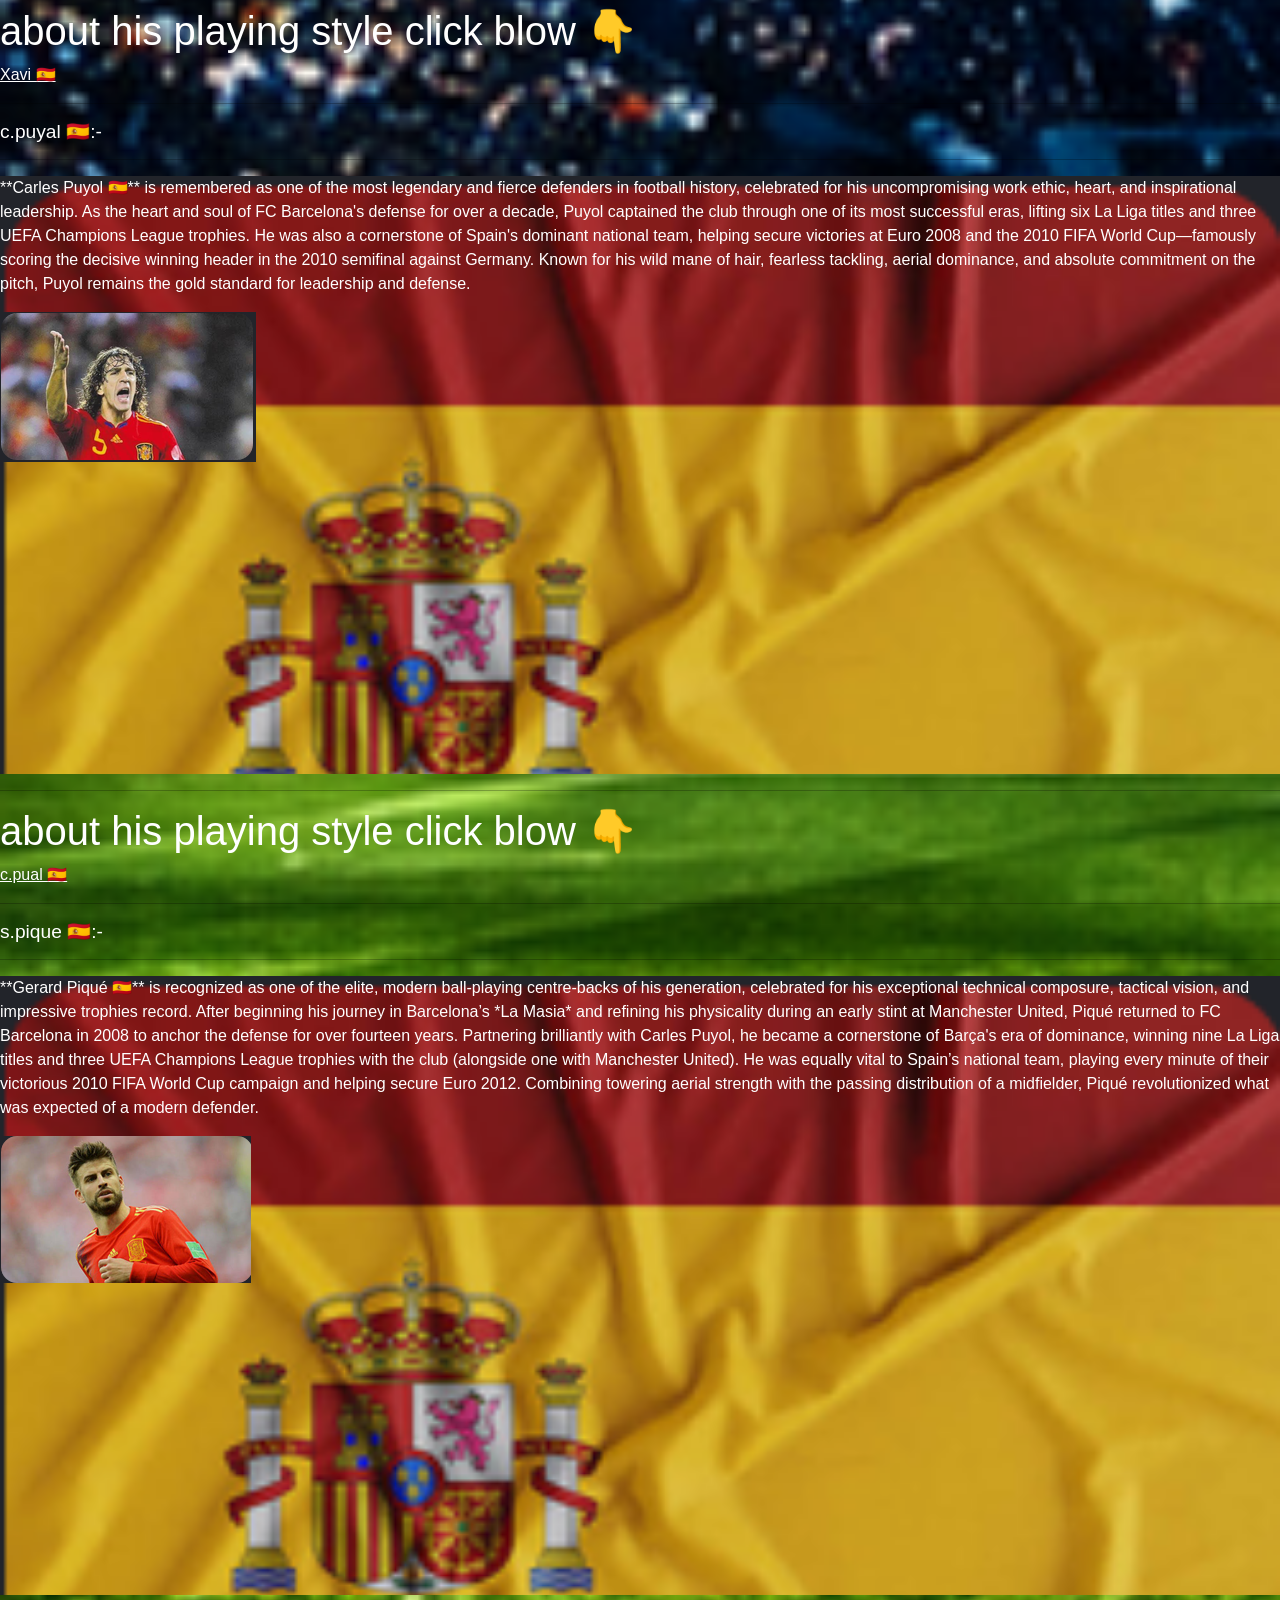
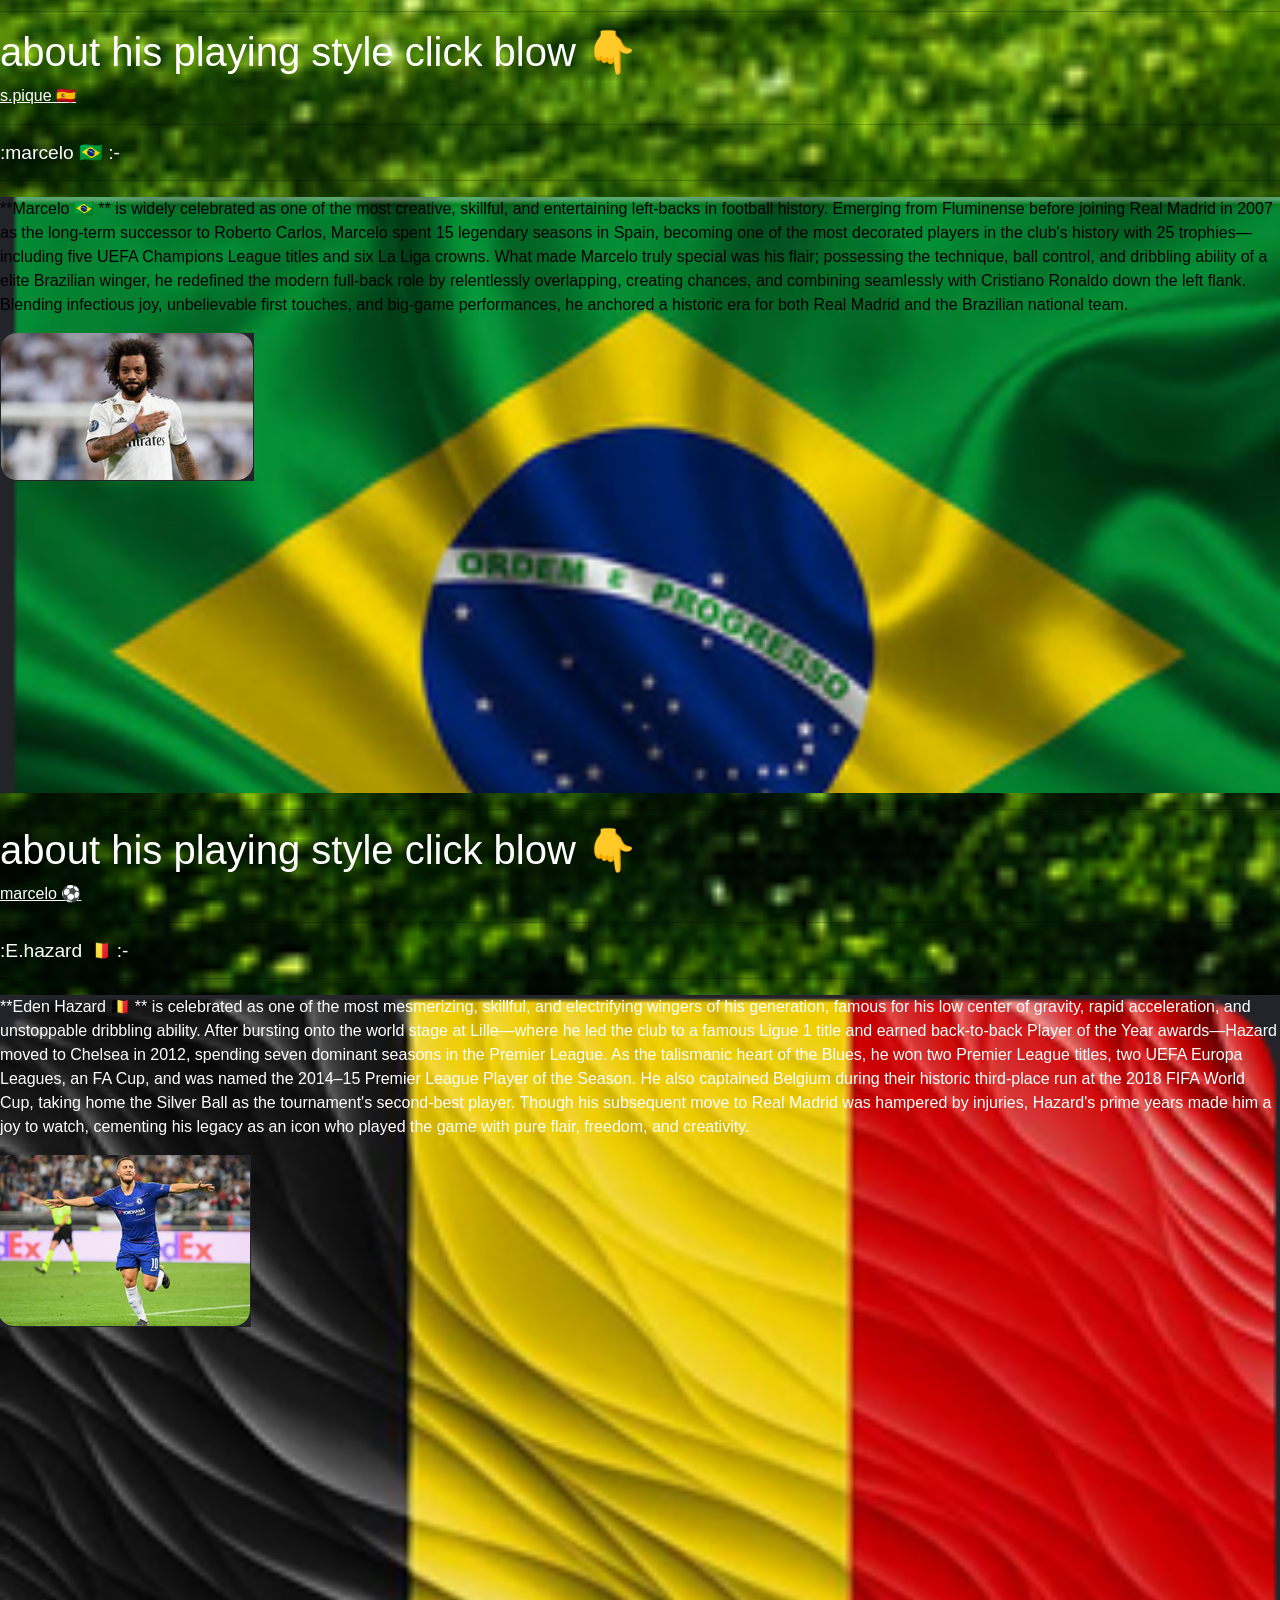
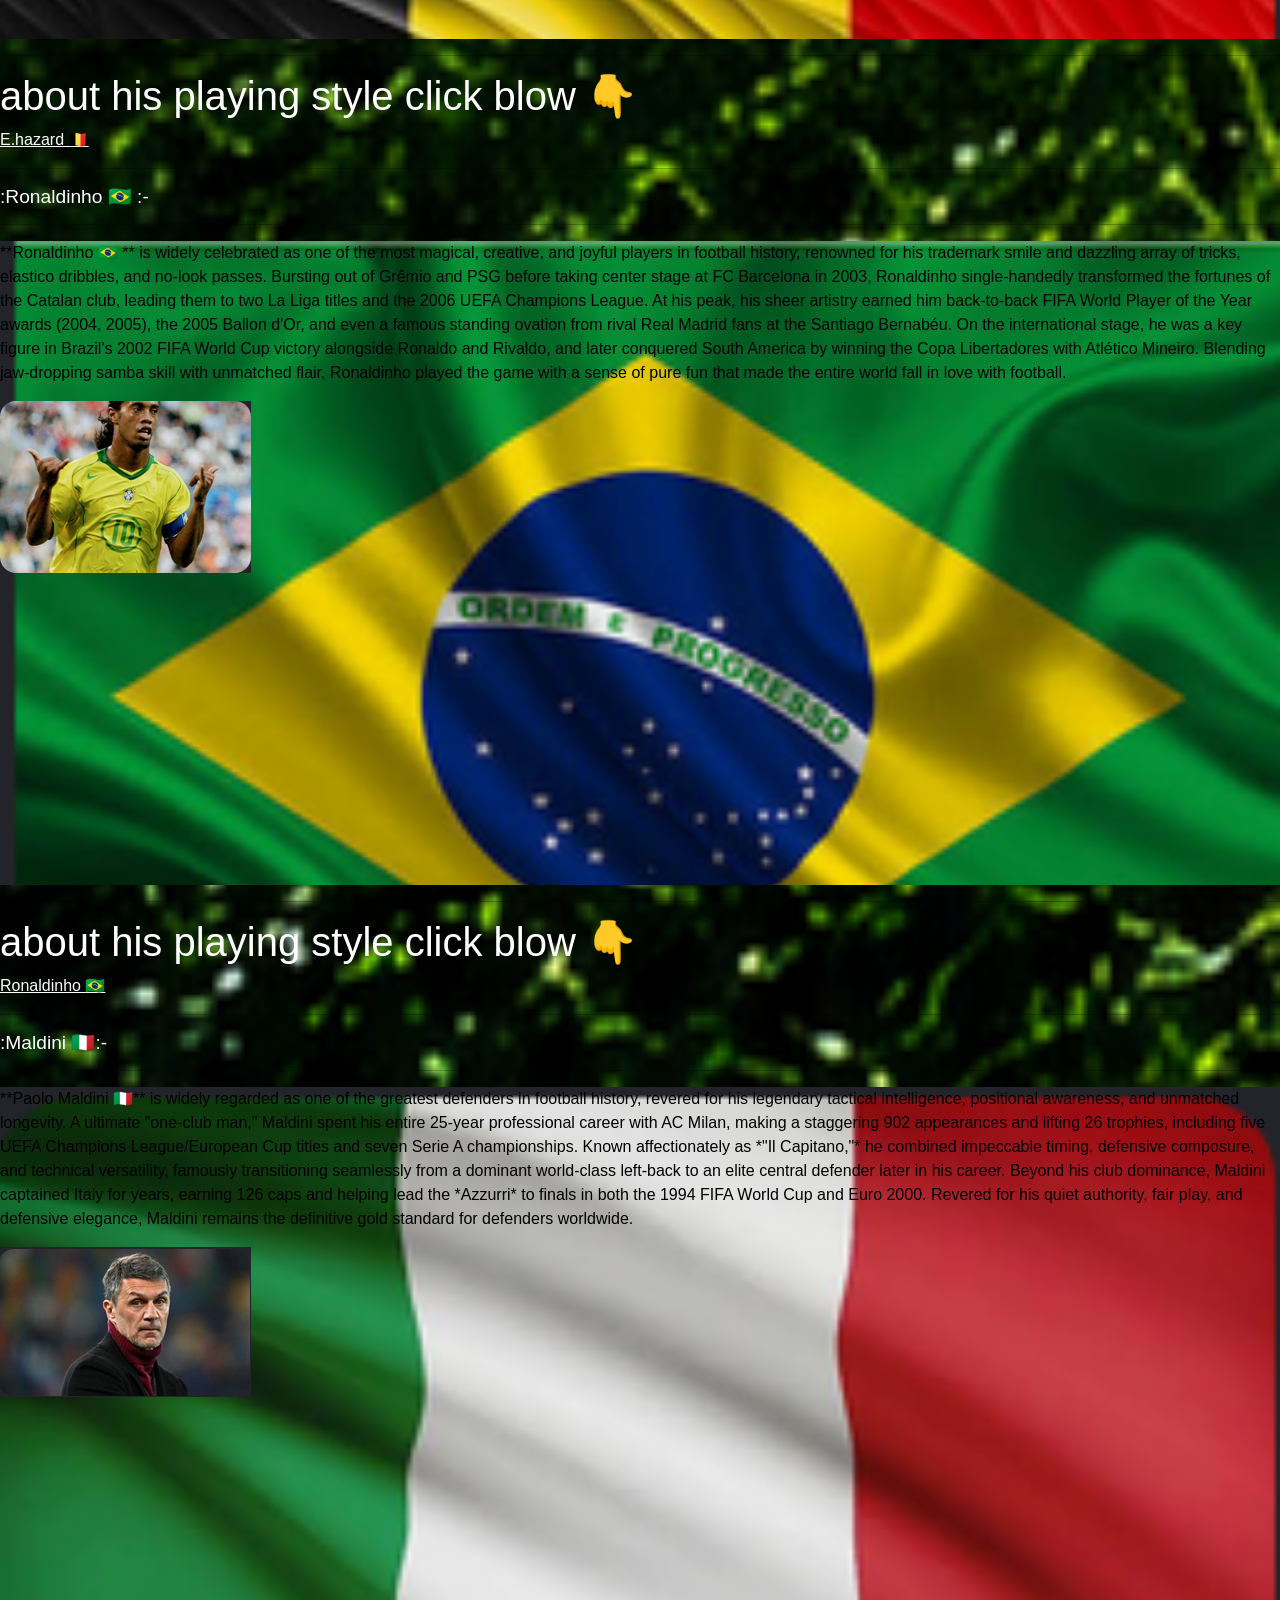
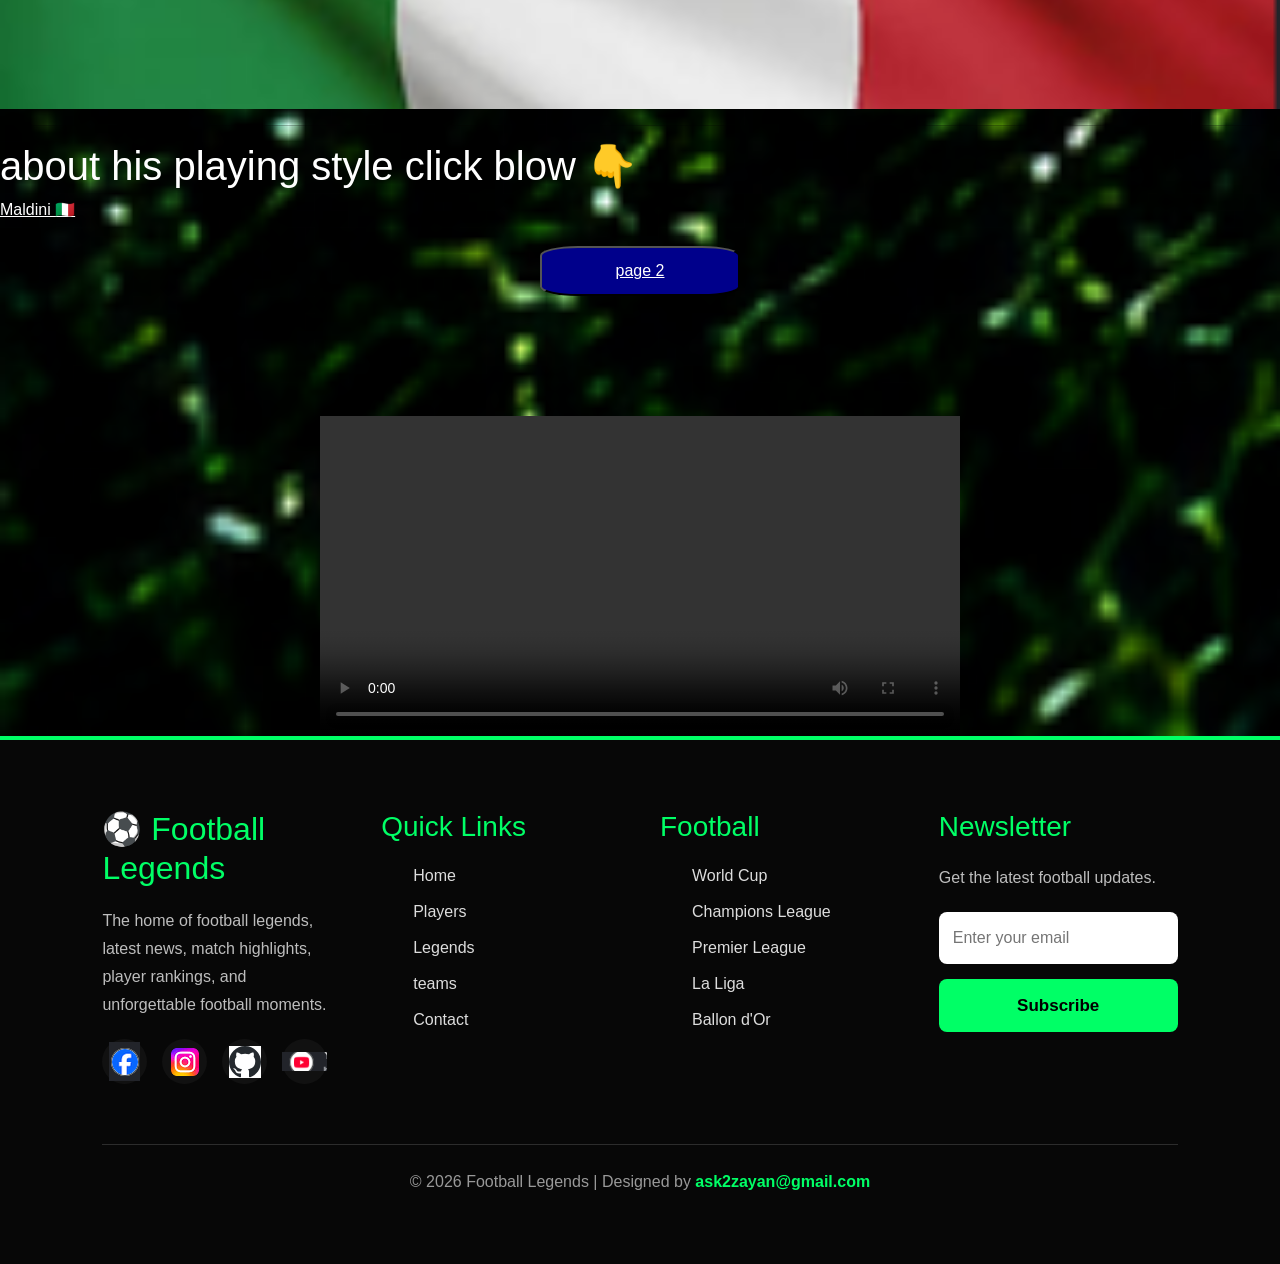
==== commit 40612497: "Update index.html" ====
--- a/index.html
+++ b/index.html
@@ -1,3 +1,4 @@
+
 <!DOCTYPE html>
 <html lang="en">
 <head>
@@ -7,9 +8,21 @@
     <link href="https://cdn.jsdelivr.net/npm/bootstrap@5.3.8/dist/css/bootstrap.min.css" rel="stylesheet" integrity="sha384-sRIl4kxILFvY47J16cr9ZwB07vP4J8+LH7qKQnuqkuIAvNWLzeN8tE5YBujZqJLB" crossorigin="anonymous">
 <link rel="stylesheet" href="./style.css">
 <link rel="shortcut icon" href="./logo.png" type="image/x-icon">
+<!-- Add inside your <head> tag -->
+<link rel="manifest" href="manifest.json">
+<meta name="theme-color" content="#1f2937">
 </head>
 <body>
 <body class="bg-white text-black">
+<script>
+  if ('serviceWorker' in navigator) {
+    window.addEventListener('load', () => {
+      navigator.serviceWorker.register('./service-worker.js')
+        .then((reg) => console.log('Service Worker registered!'))
+        .catch((err) => console.log('Service Worker registration failed:', err));
+    });
+  }
+</script>
 
   <!-- Sticky Header -->
   <header class="sticky-top bg-gradient border-bottom border-warning shadow">
@@ -53,7 +66,9 @@
           <li class="nav-item">
             <a class="nav-link fw-semibold" href="./ballon.html">Ballon d'Or</a>
           </li>
-          
+          <li class="nav-item">
+            <a class="nav-link fw-semibold" href="./video.html">Videos</a>
+          </li>
           <li class="nav-item">
             <a class="nav-link fw-semibold text-warning" href="./contect.html">Contact</a>
           </li>
